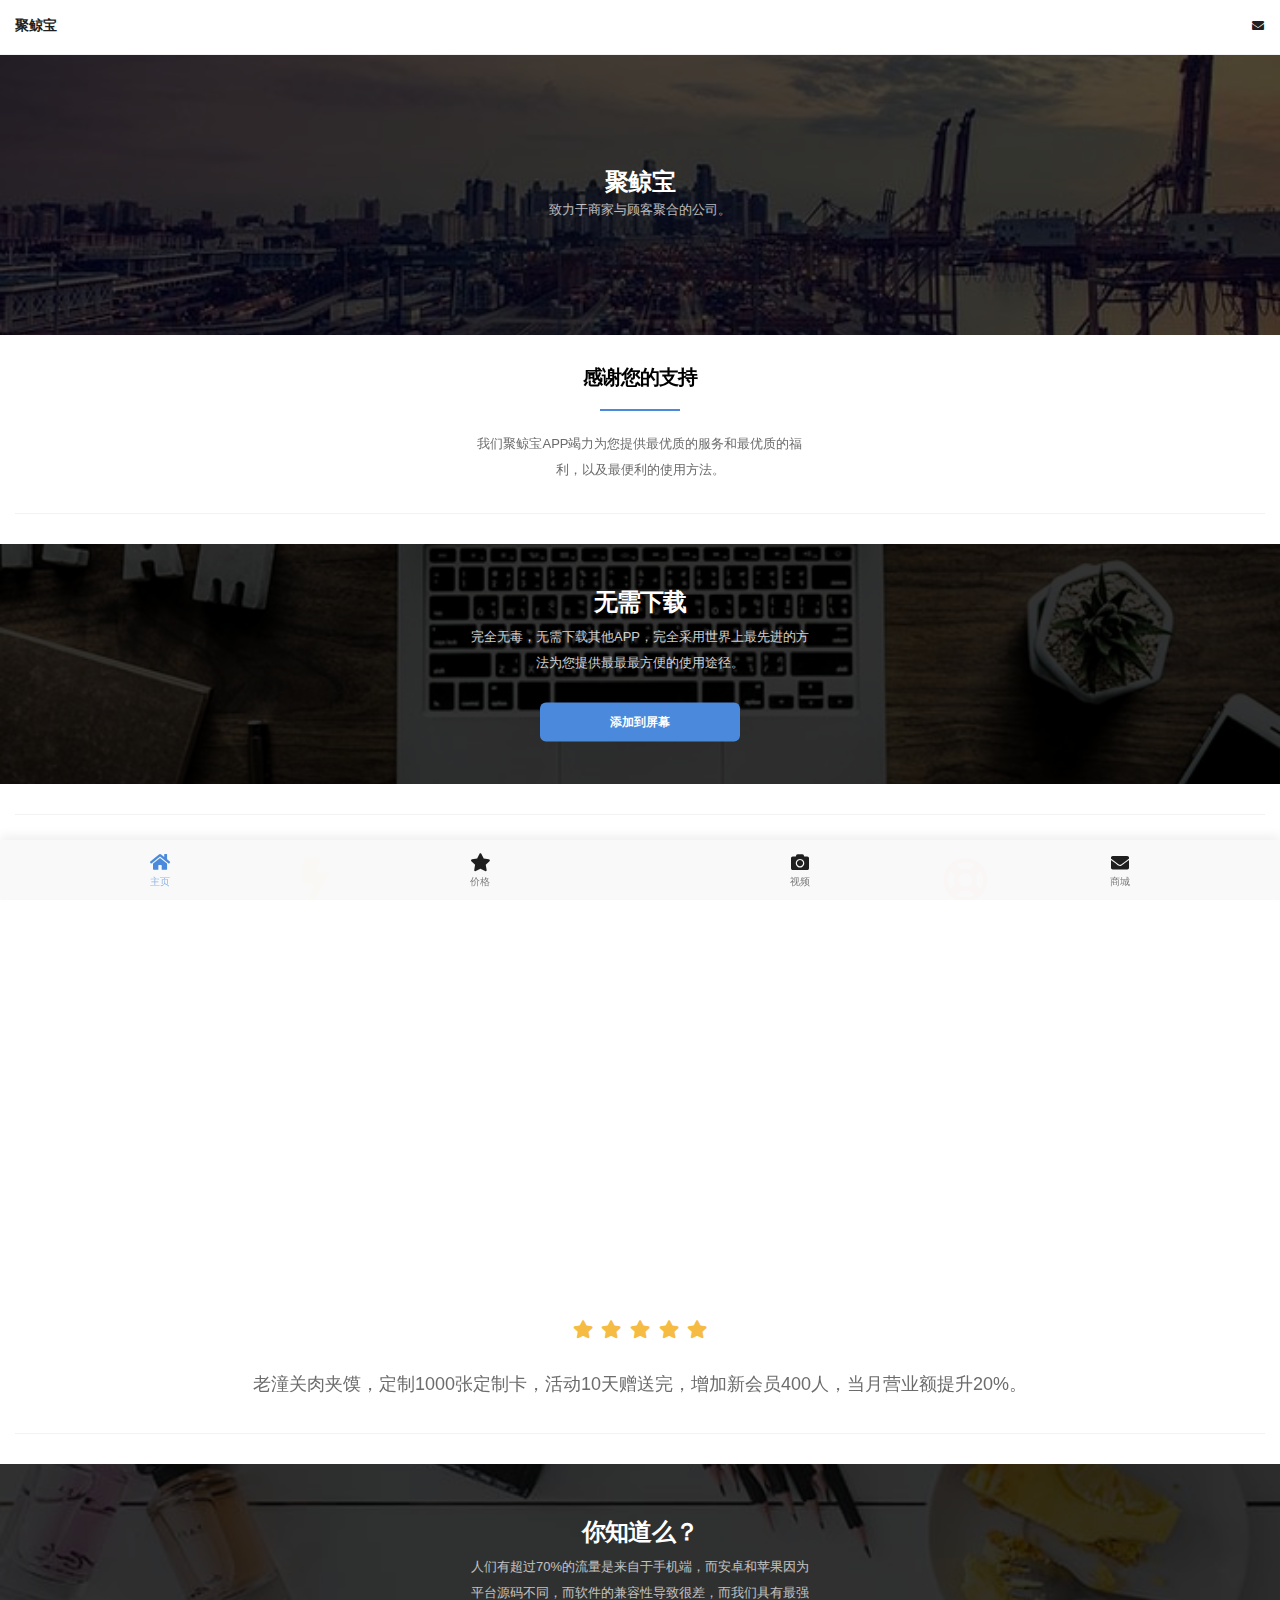
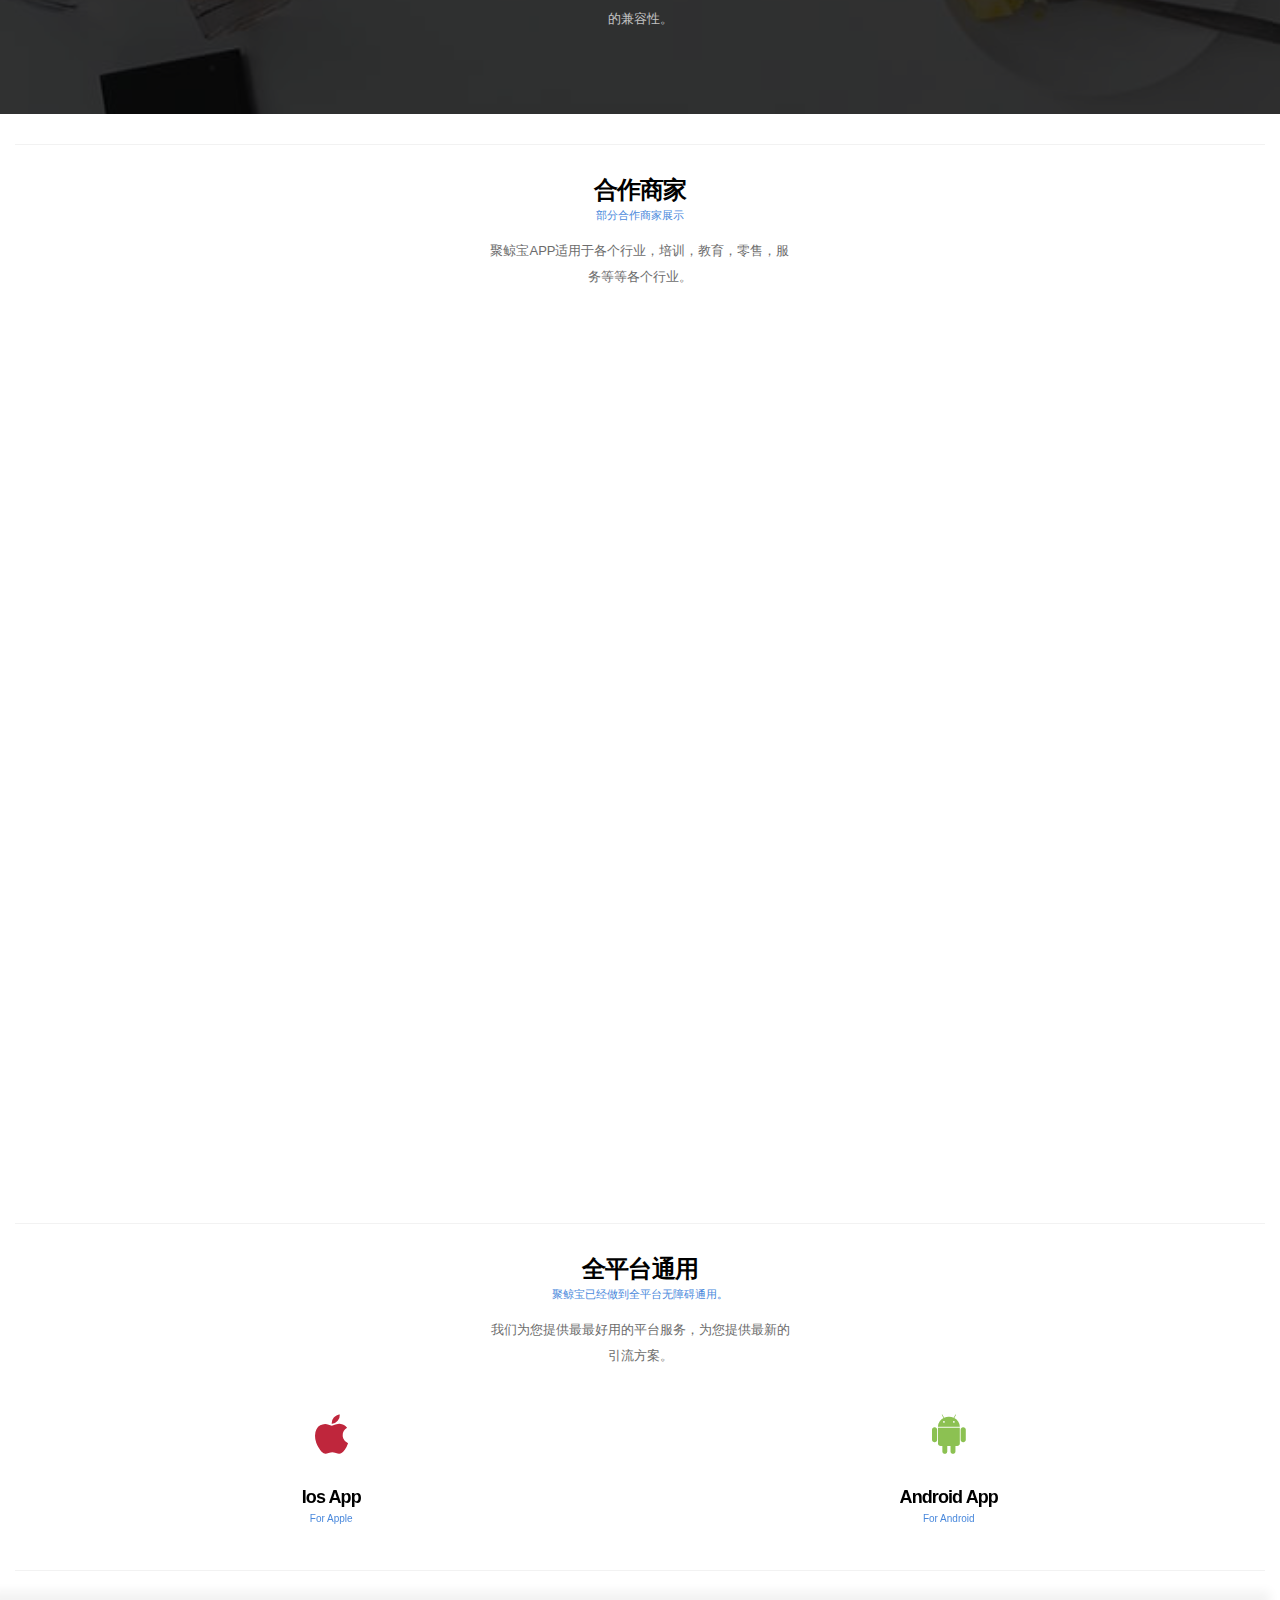
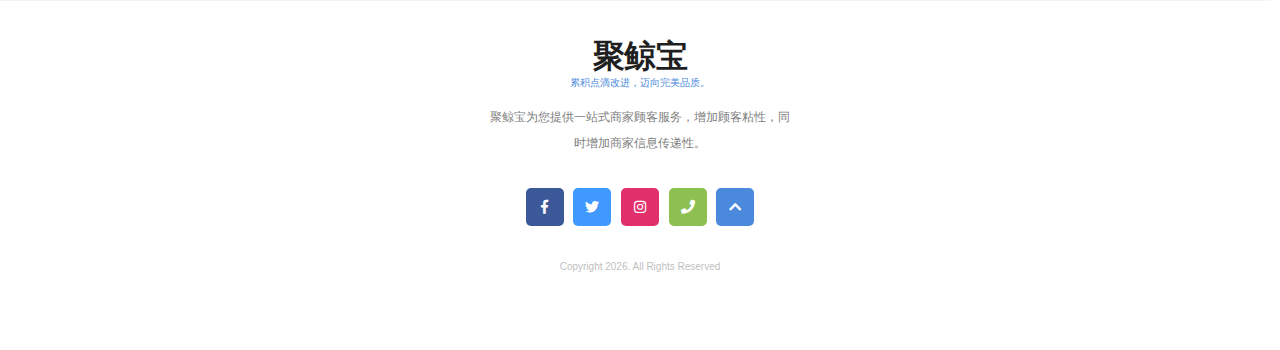
==== index.html @ f0abd60d "1" ====
<!DOCTYPE HTML>
<html lang="en">

<head>
    <meta http-equiv="Content-Type" content="text/html; charset=utf-8">
    <meta name="viewport" content="width=device-width, initial-scale=1, minimum-scale=1, maximum-scale=1, viewport-fit=cover">
    <meta name="apple-mobile-web-app-status-bar-style" content="black-translucent">
    <meta name="apple-mobile-web-app-capable" content="yes">
    <title>聚鲸宝首页</title>
    <link rel="stylesheet" type="text/css" href="styles/framework.css">
    <link rel="stylesheet" type="text/css" href="../../../css-OpenSans300300i400400i600600.css">
    <link rel="stylesheet" type="text/css" href="fonts/css/fontawesome-all.min.css">
    <link rel="manifest" href="/manifest.json">
    <script src="/pwabuilder-sw-register.js"></script>
</head>

<body class="theme-light" data-highlight="blue2">
    <div class="preloader">
        <div></div>
    </div>
    <div id="page" style="opacity:0;">
        <div class="scroll-ad">
            <img src="images/pictures/14t.jpg" class="shadow-medium" alt="img">
            <h1 class="uppercase ultrabold font-16"><span class="color-highlight">个性广告</span>展示</h1>
            <em>将您的广告内容推送至，<br>我们的百万用户那里。</em>
        </div>
        <div class="header header-fixed header-logo-left">
            <a href="#" class="header-title">聚鲸宝</a>
            <a href="#" class="header-icon header-icon-1" data-menu="menu-contact"><i class="fas fa-envelope"></i></a>
        </div>
        <div class="page-content header-clear">
            <div class="single-slider owl-carousel owl-no-dots">
                <div class="slider-item center-text">
                    <div data-height="280" class="caption">
                        <div class="caption-center center-text">
                            <h1 class="color-white bottom-0">聚鲸宝</h1>
                            <p class="color-white center-text opacity-70 bottom-0">
                                致力于商家与顾客聚合的公司。
                            </p>
                        </div>
                        <div class="caption-overlay bg-black opacity-70"></div>
                        <div class="caption-bg bg-18"></div>
                    </div>
                </div>
                <div class="slider-item center-text">
                    <div data-height="280" class="caption">
                        <div class="caption-center center-text">
                            <h1 class="color-white bottom-0">聚鲸宝</h1>
                            <p class="color-white center-text opacity-70 bottom-0">
                                累积点滴改进，迈向完美品质。
                            </p>
                        </div>
                        <div class="caption-overlay bg-black opacity-70"></div>
                        <div class="caption-bg bg-9"></div>
                    </div>
                </div>
                <div class="slider-item center-text">
                    <div data-height="280" class="caption">
                        <div class="caption-center center-text">
                            <h1 class="color-white bottom-0">聚鲸宝</h1>
                            <p class="color-white center-text opacity-70 bottom-0">
                                期待您的联系与合作。
                            </p>
                        </div>
                        <div class="caption-overlay bg-black opacity-70"></div>
                        <div class="caption-bg bg-13"></div>
                    </div>
                </div>
            </div>
            <div class="single-slider owl-carousel owl-no-dots bottom-0 top-0">
                <div class="bottom-0">
                    <div class="content center-text">
                        <h3 class="uppercase ultrabold">感谢您的支持</h3>
                        <div class="divider divider-small bg-highlight top-20 bottom-20"></div>
                        <p class="boxed-text-huge">
                            我们聚鲸宝APP竭力为您提供最优质的服务和最优质的福利，以及最便利的使用方法。
                        </p>
                    </div>
                </div>
                <div class="bottom-20">
                    <div class="content center-text bottom-20">
                        <h3 class="uppercase ultrabold">聚鲸宝APP</h3>
                        <div class="divider divider-small bg-highlight top-20 bottom-20"></div>
                        <p class="boxed-text-huge">
                            聚鲸宝APP是集商家和用户为一体的APP，主要为商家提供尽可能多的引流服务，和为顾客提供最一流的福利。
                        </p>
                    </div>
                </div>
            </div>
            <div class="divider divider-margins"></div>
            <div data-height="240" class="caption">
                <div class="caption-center">
                    <h1 class="center-text color-white bolder bottom-15">无需下载</h1>
                    <p class="boxed-text-huge under-heading color-white opacity-80 bottom-30">
                        完全无毒，无需下载其他APP，完全采用世界上最先进的方法为您提供最最最方便的使用途径。
                    </p>
                    <a href="#" class="addtohome-install button button-s bg-highlight color-white button-round-small button-center-large">添加到屏幕</a>
                </div>
                <div class="caption-overlay bg-black opacity-80"></div>
                <div class="caption-bg bg-21"></div>
            </div>
            <div class="divider divider-margins"></div>
            <div class="content">
                <div class="icon-column-center one-half">
                    <i class="fa fa-bolt color-yellow1-dark fa-3x round-small"></i>
                    <h1>增强顾客粘性</h1>
                    <p>
                        商家信息直达顾客，可以达到圈粉的目的。
                    </p>
                </div>
                <div class="icon-column-center one-half last-column">
                    <i class="far fa-life-ring color-orange-dark fa-3x round-small"></i>
                    <h1>百万优惠券</h1>
                    <p>
                        内置数百万购物优惠金，产品数百万，超低价购物。
                    </p>
                </div>
                <div class="icon-column-center one-half">
                    <i class="fa fa-mobile-alt color-blue2-dark fa-3x round-small"></i>
                    <h1>商家定制APP</h1>
                    <p>
                        商家可定制APP名称，启动画面，内置所有内容。
                    </p>
                </div>
                <div class="icon-column-center one-half last-column">
                    <i class="fa fa-gift color-green1-dark fa-3x round-small"></i>
                    <h1>不定时福利</h1>
                    <p>
                        内置各种福利，而且不定时更新中。
                    </p>
                </div>
                <div class="clear"></div>
            </div>
            <div class="divider divider-margins"></div>
            <div class="content">
                <div class="center-text">
                    <h1>3万商家共同的选择</h1>
                    <p class="under-heading color-highlight font-11 bottom-20">引流翻倍，第一时间传达优惠</p>
                </div>
                <p class="center-text bottom-20">
                    <i class="fa fa-star color-yellow1-dark font-18 right-5"></i>
                    <i class="fa fa-star color-yellow1-dark font-18 right-5"></i>
                    <i class="fa fa-star color-yellow1-dark font-18"></i>
                    <i class="fa fa-star color-yellow1-dark font-18 left-5"></i>
                    <i class="fa fa-star color-yellow1-dark font-18 left-5"></i>
                </p>
                <div class="single-slider owl-carousel owl-no-dots">
                    <div>
                        <p class="font-18 thin center-text line-height-huge bottom-0">
                            老潼关肉夹馍，定制1000张定制卡，活动10天赠送完，增加新会员400人，当月营业额提升20%。
                        </p>
                    </div>
                    <div>
                        <p class="font-18 thin center-text line-height-huge bottom-0">
                            麦丁丁服饰店，定制1000张定制卡，活动20天赠送完，增加新会员300人，当月营业额提升30%。
                        </p>
                    </div>
                </div>
            </div>
            <div class="divider divider-margins"></div>
            <div data-height="250" class="caption">
                <div class="caption-center">
                    <h1 class="center-text color-white bolder bottom-15">你知道么？</h1>
                    <p class="boxed-text-huge under-heading color-white opacity-70 bottom-30">
                        人们有超过70%的流量是来自于手机端，而安卓和苹果因为平台源码不同，而软件的兼容性导致很差，而我们具有最强的兼容性。
                    </p>
                </div>
                <div class="caption-overlay bg-black opacity-80"></div>
                <div class="caption-bg bg-25"></div>
            </div>
            <div class="divider divider-margins"></div>
            <div class="content bottom-0">
                <div class="center-text">
                    <h1>合作商家</h1>
                    <p class="under-heading color-highlight font-11 bottom-10">部分合作商家展示</p>
                    <p class="boxed-text-large">
                        聚鲸宝APP适用于各个行业，培训，教育，零售，服务等等各个行业。
                    </p>
                </div>
                <div class="gallery gallery-thumbs gallery-square">
                    <a class="default-link" data-lightbox="gallery-1" href="images/pictures/21t.jpg" title="Vynil and Typerwritter">
                        <img src="images/empty.png" data-src="images/pictures/21t.jpg" class="preload-image responsive-image" alt="img">
                    </a>
                    <a class="default-link" data-lightbox="gallery-1" href="images/pictures/22t.jpg" title="Fruit Cookie Pie">
                        <img src="images/empty.png" data-src="images/pictures/22t.jpg" class="preload-image responsive-image" alt="img">
                    </a>
                    <a class="default-link" data-lightbox="gallery-1" href="images/pictures/28t.jpg" title="Plain Cookies and Flour">
                        <img src="images/empty.png" data-src="images/pictures/28t.jpg" class="preload-image responsive-image" alt="img">
                    </a>
                    <a class="default-link" data-lightbox="gallery-1" href="images/pictures/18t.jpg" title="Pots and Stuff">
                        <img src="images/empty.png" data-src="images/pictures/18t.jpg" class="preload-image responsive-image" alt="img">
                    </a>
                    <a class="default-link" data-lightbox="gallery-1" href="images/pictures/14t.jpg" title="Delicious Strawberries">
                        <img src="images/empty.png" data-src="images/pictures/14t.jpg" class="preload-image responsive-image" alt="img">
                    </a>
                    <a class="default-link" data-lightbox="gallery-1" href="images/pictures/15t.jpg" title="A Beautiful Camera">
                        <img src="images/empty.png" data-src="images/pictures/15t.jpg" class="preload-image responsive-image" alt="img">
                    </a>
                </div>
            </div>
            <div class="divider divider-margins"></div>
            <div class="content">
                <div class="center-text">
                    <h1>全平台通用</h1>
                    <p class="under-heading color-highlight font-11 bottom-10">聚鲸宝已经做到全平台无障碍通用。</p>
                    <p class="boxed-text-large">
                        我们为您提供最最好用的平台服务，为您提供最新的引流方案。
                    </p>
                </div>
                <div class="double-slider owl-carousel owl-no-dots">
                    <div class="icon-column-center">
                        <i class="fab fa-apple color-red1-dark color-white round-small"></i>
                        <h1>Ios App</h1>
                        <span class="color-highlight">For Apple</span>
                    </div>
                    <div class="icon-column-center">
                        <i class="fab fa-android color-green1-dark color-white round-small"></i>
                        <h1>Android App</h1>
                        <span class="color-highlight">For Android</span>
                    </div>
                </div>
            </div>
            <div class="divider divider-margins"></div>
            <div data-footer-load="menu-footer.html" class="footer"></div>
        </div>
        <div id="footer-menu" class="footer-menu-4-icons footer-menu-style-1">
            <a href="index.html" class="active-nav"><i class="fa fa-home"></i><span>主页</span></a>
            <a href="pricing.html"><i class="fa fa-star"></i><span>价格</span></a>
            <a href="media.html"><i class="fa fa-camera"></i><span>视频</span></a>
            <a href="http://cccc123.yourhcunit.net/"><i class="fa fa-envelope"></i><span>商城</span></a>
            <div class="clear"></div>
        </div>
        <div id="menu-navigation" class="menu-box" data-menu-type="menu-box-left" data-menu-width="280" data-menu-load="menu-sidebar-left.html" data-menu-active="nav-homepages" data-menu-effect="menu-reveal">
        </div>
        <div id="menu-contact" class="menu-box" data-menu-type="menu-box-right" data-menu-width="280" data-menu-load="menu-sidebar-right.html" data-menu-effect="menu-reveal">
        </div>
        <div id="menu-colors" class="menu-box round-small" data-menu-type="menu-box-bottom" data-menu-load="menu-colors.html" data-menu-height="400" data-menu-effect="menu-over">
        </div>
        <div id="menu-language" class="menu-box round-small" data-menu-type="menu-box-bottom" data-menu-load="menu-language.html" data-menu-height="350" data-menu-effect="menu-over">
        </div>
        <div class="menu-hider"></div>
    </div>
    <script src="scripts/jquery.js"></script>
    <script src="scripts/plugins.js"></script>
    <script src="scripts/custom.js"></script>
</body>

</html>
---- styles/framework.css ----
#page{opacity:1!important;transition:opacity 250ms ease}.global-transition-effect{transition:all .3s cubic-bezier(.455,.03,.515,.955)!important}.header-logo{background-size:28px 28px;width:50px;background-image:url(../images/preload-logo.png)}*{margin:0;padding:0;border:0;font-size:100%;vertical-align:baseline;outline:0;font-size-adjust:none;-webkit-text-size-adjust:none;-moz-text-size-adjust:none;-ms-text-size-adjust:none;-webkit-tap-highlight-color:transparent;-webkit-font-smoothing:antialiased;-webkit-transform:translate3d(1,1,1);transform:translate3d(1,1,1);text-rendering:auto;-webkit-font-smoothing:subpixel-antialiased;-moz-osx-font-smoothing:grayscale}:focus{outline:0}*,:after,:before{box-sizing:border-box;padding:0;margin:0}*{font-family:Roboto,sans-serif}body{margin:0;padding:0;overflow-x:hidden;font-size:13px;line-height:23px;font-weight:400;background-color:#fff}::-webkit-scrollbar{display:none}::selection{background-color:#ccc;color:#000}a,blockquote,code,div,fieldset,form,iframe,img,input,label,p,pre,textarea{display:block;position:relative}input,textarea{outline:0}input[type=submit]{appearance:none;-webkit-appearance:none}input{border-radius:0!important;-webkit-border-radius:0!important;display:inline-block}textarea{-webkit-appearance:none!important;border-radius:0!important;-webkit-border-radius:0!important}label a{display:inline-block}.no-click{pointer-events:none!important}.no-transition{transition:all 0s ease!important}a{color:#2980b9}p>a{display:inline;text-decoration:none}p>a:hover{text-decoration:underline}p>span{display:inline}p strong{font-size:13px;font-weight:500}span>a{display:inline}a>span{display:inline}a{text-decoration:none}a:hover{text-decoration:none}em a,strong a{display:inline}h1>a,h2>a,h3>a,h4>a,h5>a,h6>a{display:inline}table{bborder-collapse:separate;border-spacing:0;width:100%;clear:both;margin-bottom:27px}th{vertical-align:middle;font-weight:700}tr{line-height:18px}td{text-align:center;padding:9px 0;line-height:18px;vertical-align:middle}.table tr.even td{background:#efefef}th{border-bottom:1px solid rgba(255,255,255,.1);color:#1f1f1f;line-height:45px;background-color:#f6f6f6}td{color:#666;background-color:#fdfdfd}table{background-color:#f6f6f6;font-size:12px}ol,ul{color:#666;font-size:13px;margin-left:20px}ul{margin-bottom:30px}ul ul{margin-bottom:5px}ol ol{margin-bottom:5px}ol{margin-bottom:30px}li{line-height:24px;margin-bottom:5px}ol>li:last-child,ul>li:last-child{margin-bottom:0}sub,sup{font-size:50%;line-height:0;position:relative;vertical-align:baseline}sup{top:-15px}sub{bottom:0}i{min-width:12px}.disabled{display:none!important}.stop-scroll{overflow:hidden!important}.no-click{pointer-events:none}.no-border{border:none!important}.responsive-image{display:block;height:auto;max-width:100%;overflow:hidden}.round-image{border-radius:100%}p{line-height:26px;margin-bottom:30px;font-size:13px;color:#6c6c6c}p strong{color:#1f1f1f}h1,h2,h3,h4,h5,h6{margin-bottom:5px;letter-spacing:-.9px;font-weight:700;font-family:Roboto,sans-serif}h1 *,h2 *,h3 *,h4 *,h5 *,h6 *{font-family:Roboto,sans-serif}h1{font-size:24px;line-height:30px}h2{font-size:21px;line-height:25px}h3{font-size:20px;line-height:24px}h4{font-size:18px;line-height:23px}h5{font-size:17px;line-height:22px}.under-heading{margin-top:-8px;display:block}.heading-icon{float:right}.color-skin{color:#000}.color-black{color:#000!important}.color-white{color:#fff!important}.bg-black{background-color:#000!important}.bg-white{background-color:#fff!important}.bg-transparent{background-color:transparent!important}.highlight{color:#fff;padding:0 5px}.icon-list{list-style:none;padding-left:5px}.icon-list i{position:absolute;left:0;margin-top:6px}.border-box{border-left-style:solid;border-width:4px!important;padding:5px 0 5px 15px}.border-box em,.border-box strong{display:block;font-style:normal}.uppercase{text-transform:uppercase}.capitalize{text-transform:capitalize}.center-text,.left-text,.right-text,.text-center,.text-left,.text-right{display:block}.left-text,.text-left{text-align:left!important;display:block!important}.right-text,.text-right{text-align:right!important;display:block!important}.center-text,.text-center{text-align:center!important;display:block}.center-text img,.text-center img{margin:0 auto}.boxed-text-huge{width:90%;max-width:340px;text-align:center;margin-left:auto;margin-right:auto}.boxed-text-large{width:85%;max-width:300px;text-align:center;margin-left:auto;margin-right:auto}.boxed-text-medium{width:80%;max-width:300px;text-align:center;margin-left:auto;margin-right:auto}.boxed-text-small{width:70%;max-width:260px;text-align:center;margin-left:auto;margin-right:auto}.center-vertical{position:absolute;width:100%;top:50%;transform:translateY(-50%)}.center-horizontal{margin:0 auto}.line-height-small{line-height:17px!important}.line-height-medium{line-height:24px!important}.line-height-large{line-height:26px!important}.line-height-huge{line-height:38px!important}.thin{font-weight:300!important}.ultrathin{font-weight:100!important}.thiner{font-weight:400!important}.bold{font-weight:600!important}.regularbold{font-weight:500!important}.bolder{font-weight:700!important}.ultrabold{font-weight:900!important}.font-italic{font-style:italic}.font-regular{font-style:normal}.font-none{text-transform:none!important}.font-uppercase{text-transform:uppercase!important}.font-lowercase{text-transform:lowercase!important}.font-capitalize{text-transform:capitalize!important}.wrapped-text-small{padding:2px 10px}.wrapped-text-medium{padding:5px 12px}.wrapped-text-large{padding:6px 14px}.float-left{float:left}.float-right{float:right}.clear{clear:both}.one-half{width:48%;margin-right:2%;float:left}.one-half.small-half{width:35%!important;margin-right:5%}.one-half.large-half{width:60%!important;margin-left:0!important}.one-half.last-column{width:48%;margin:0 0 auto 2%;float:left}.one-third{width:31.7%;margin-right:2%;float:left}.one-third.last-column{width:31.7%;margin:0 0 auto;float:left}.one-half .content-boxed .content{margin-left:8px;margin-right:8px}.one-third .content-boxed .content{margin-left:8px;margin-right:8px}.one-half .content-boxed{margin-right:0}.one-half.last-column .content-boxed{margin-right:15px;margin-left:0}.columns-three .col{width:30%;float:left;margin-right:5%}.columns-three .col:nth-child(3n+3){margin-right:0}.columns-two .col{width:48%;float:left;margin-right:4%}.columns-two .col:nth-child(2n+2){margin-right:0}.list-columns-left .column i,.list-columns-left img{text-align:center;width:65px!important;line-height:65px;position:absolute;margin-top:7px}.list-columns-left .column h1{padding-left:80px;margin-bottom:0;font-size:17px;font-weight:600}.list-columns-left .column p{padding-left:80px;line-height:22px}.list-columns-left .column{min-height:80px}.list-columns-left .column span{padding-left:80px;display:block;margin-top:-8px;font-size:11px;margin-bottom:5px}.list-columns-right .column i,.list-columns-right img{right:0;text-align:center;width:65px!important;line-height:65px;position:absolute;margin-top:7px}.list-columns-right .column h1{padding-right:80px;margin-bottom:0;font-size:17px;font-weight:600}.list-columns-right .column p{padding-right:90px;line-height:22px}.list-columns-right .column{min-height:80px}.list-columns-right .column span{padding-right:80px;display:block;margin-top:-8px;font-size:11px;margin-bottom:5px}.icon-column-left i{position:absolute;width:63px;height:63px;line-height:73px;text-align:center;font-size:36px;border-radius:73px;margin-top:3px}.icon-column-left h1{padding-left:80px;font-size:18px;font-weight:700;margin-bottom:0;letter-spacing:0}.icon-column-left p{padding-left:80px;font-size:12px;line-height:22px}.icon-column-left span{padding-left:80px;font-size:10px;font-weight:500;display:block;margin-top:-10px;margin-bottom:3px}.icon-column-right i{position:absolute;right:0;width:73px;height:73px;line-height:73px;text-align:center;font-size:36px;border-radius:73px;margin-top:3px}.icon-column-right h1{padding-right:90px;font-size:18px;font-weight:600;margin-bottom:0;letter-spacing:0}.icon-column-right p{padding-right:90px;font-size:12px;line-height:22px}.icon-column-right span{padding-right:90px;font-size:10px;font-weight:500;display:block;margin-top:-10px;margin-bottom:3px}.icon-column-center i{margin:0 auto;display:block;width:65px;height:65px;line-height:65px;text-align:center;font-size:45px;border-radius:70px;margin-top:3px}.icon-column-center h1{text-align:center;font-size:18px;font-weight:700;margin-bottom:5px;margin-top:15px}.icon-column-center p{text-align:center;font-size:12px;line-height:22px}.icon-column-center span{font-size:10px;text-align:center;display:block;margin-top:-10px;padding-bottom:10px;font-size:10px}.preloader{position:fixed;top:0;left:0;right:0;bottom:0;z-index:999;background-color:#fff;will-change:opacity;transition:all 250ms ease}.loader-active{will-change:opacity;transition:all 350ms ease;opacity:1!important}.loader-inactive{will-change:opacity;transition:all 350ms ease;opacity:0!important;pointer-events:none!important}.preloader div{animation:preload-spin1 1.2s ease infinite;clip:rect(0,40px,40px,20px);height:40px;width:40px;position:absolute;left:50%;margin-left:-20px;top:50%;margin-top:-20px}.preloader div:after{animation:preload-spin2 1.2s ease-in-out infinite;clip:rect(0,40px,40px,20px);content:'';border-radius:50%;height:40px;width:40px;position:absolute;border-style:solid;border-width:3px;border-color:inherit}@keyframes preload-spin1{25%{transform:rotate(0)}100%{transform:rotate(185deg)}}@keyframes preload-spin2{0%{transform:rotate(-175deg)}100%{transform:rotate(175deg)}}.preload-small:after{border-width:1px}.preload-large:after{border-width:10px}.preload-medium:after{border-width:5px}.preload-full:after{border-width:20px}.bg-0{background-image:url(../images/pictures/0t.jpg)}.bg-1{background-image:url(../images/pictures/1.jpg)}.bg-2{background-image:url(../images/pictures/2.jpg)}.bg-3{background-image:url(../images/pictures/3.jpg)}.bg-4{background-image:url(../images/pictures/4.jpg)}.bg-5{background-image:url(../images/pictures/5.jpg)}.bg-6{background-image:url(../images/pictures/6.jpg)}.bg-7{background-image:url(../images/pictures/7.jpg)}.bg-8{background-image:url(../images/pictures/8.jpg)}.bg-9{background-image:url(../images/pictures/9.jpg)}.bg-10{background-image:url(../images/pictures/10.jpg)}.bg-11{background-image:url(../images/pictures/11.jpg)}.bg-12{background-image:url(../images/pictures/12.jpg)}.bg-13{background-image:url(../images/pictures/13.jpg)}.bg-14{background-image:url(../images/pictures/14.jpg)}.bg-15{background-image:url(../images/pictures/15.jpg)}.bg-16{background-image:url(../images/pictures/16.jpg)}.bg-17{background-image:url(../images/pictures/17.jpg)}.bg-18{background-image:url(../images/pictures/18.jpg)}.bg-19{background-image:url(../images/pictures/19.jpg)}.bg-20{background-image:url(../images/pictures/20.jpg)}.bg-21{background-image:url(../images/pictures/21.jpg)}.bg-22{background-image:url(../images/pictures/22.jpg)}.bg-23{background-image:url(../images/pictures/23.jpg)}.bg-24{background-image:url(../images/pictures/24.jpg)}.bg-25{background-image:url(../images/pictures/25.jpg)}.bg-26{background-image:url(../images/pictures/26.jpg)}.bg-27{background-image:url(../images/pictures/27.jpg)}.bg-28{background-image:url(../images/pictures/28.jpg)}.bg-29{background-image:url(../images/pictures/29.jpg)}.bg-30{background-image:url(../images/pictures/30.jpg)}.bg-menu{background-image:url(../images/bg-menu.jpg)}.bg-login{background-image:url(../images/pictures_vertical/bg1.jpg)}.divider{height:1px;display:block;background-color:rgba(0,0,0,.05);margin-bottom:30px}.divider-margins{margin:0 15px 30px}.divider-icon{height:1px;display:block;background-color:rgba(0,0,0,.08);margin-bottom:50px}.content-boxed .divider-icon i{background-color:#fff}.divider-icon i{position:absolute;width:50px;background-color:#fff;text-align:center;margin-top:-8px;left:50%;transform:translateX(-50%)}.divider-small{height:2px;width:80px;margin:auto auto 20px}.divider-small-left{height:2px;width:80px;margin-bottom:15px!important}.no-shadow,.shadow-none{box-shadow:0 0 0 0 transparent!important}.shadow-tiny{box-shadow:0 0 5px 2px rgba(0,0,0,.04)!important}.shadow-small{box-shadow:0 4px 10px 0 rgba(0,0,0,.1)!important}.shadow-medium{box-shadow:0 2px 14px 0 rgba(0,0,0,.08)!important}.shadow-large{box-shadow:0 5px 15px 0 rgba(0,0,0,.09)!important}.shadow-huge{box-shadow:0 5px 40px 0 rgba(0,0,0,.11),0 5px 25px 0 rgba(0,0,0,.1)!important}.text-shadow{text-shadow:0 1px 0 rgba(0,0,0,.4)}.text-shadow-large{text-shadow:0 1px 2px rgba(0,0,0,.4)}@media(max-width:325px){.content{margin:0 15px 30px!important}.caption-margins{margin:0 15px 40px!important}}.under-content-button{width:200px;left:50%;transform:translateX(-50%);text-align:center;margin-top:-23px}.content{margin:0 15px 30px}.content-round-tiny,.menu-box-round-tiny,.round-tiny{border-radius:5px!important;overflow:hidden}.content-round-small,.menu-box-round-small,.round-small{border-radius:10px!important;overflow:hidden}.content-round-medium,.menu-box-round-medium,.round-medium{border-radius:15px!important;overflow:hidden}.content-round-large,.menu-box-round-large,.round-large{border-radius:20px!important;overflow:hidden}.content-round-huge,.menu-box-round-huge,.round-huge{border-radius:33px!important;overflow:hidden}.round-circle{border-radius:100%}.vertical-center{position:absolute;top:50%;width:100%;transform:translateY(-50%)}.horizontal-center{display:block;margin:0 auto}.content-box{padding:20px;margin:0 0 30px}.content-box p{margin-bottom:0}.content-above{z-index:3}.content-background,.content-overlay{z-index:2;position:absolute;left:0;right:0;bottom:0;top:0}.content-background{z-index:1;background-size:cover}.content-title{margin-bottom:15px}.content-title a{position:absolute;right:0;top:0;font-size:13px}.content-title span{font-size:11px;font-weight:500;display:block;margin-top:-8px;margin-bottom:-5px}.content-title a{margin-top:12px}.content-title.has-border a{position:absolute;left:0;right:6px;z-index:1;text-align:right;margin-top:0;font-size:10px}.content-title.has-border{border-left:solid 3px;background-color:transparent!important;padding-left:10px}.content-title.has-icon i{position:absolute;right:0;font-size:14px;height:40px;width:40px;text-align:center;border-radius:40px;line-height:40px;top:3px}.page-content-black{background-color:#000;position:fixed;top:-100px;bottom:-100px;left:0;right:0}.header .header-title{position:absolute;height:55px;line-height:55px;font-family:Roboto,sans-serif;font-size:14px;color:#fff;font-weight:800;z-index:1;text-transform:uppercase;bottom:1px}.header-subtitle{font-size:13px!important;text-transform:none!important;font-weight:600!important}.header .header-logo{background-repeat:no-repeat;background-position:center center;height:100%;position:absolute;z-index:1;left:50%}.header-fixed{position:fixed;top:0;left:0;right:0;height:55px}.header-auto-show{opacity:0;pointer-events:none;transition:all 350ms ease}.header-active{opacity:1;pointer-events:all;transition:all 350ms ease}.header-always-show .header{margin-top:0!important}.header-static{position:relative!important}.theme-light .header-transparent{background-color:transparent!important;box-shadow:none!important;border:none!important}.header-clear{padding-top:55px}.header-clear-small{padding-top:70px}.header-clear-medium{padding-top:80px}.header-clear-large{padding-top:90px}.is-on-homescreen .header-clear-medium{padding-top:110px!important}.header .header-icon{position:absolute;height:55px;width:45px;text-align:center;line-height:54px;font-size:12px;color:#fff;bottom:0}.header{height:55px;z-index:96;background-color:#1b1d21;border-bottom:solid 1px rgba(0,0,0,.05)}.header-transparent-light{background-color:transparent;box-shadow:none!important}.header-transparent-light a{color:#fff}.header-transparent-dark{background-color:transparent;box-shadow:none!important}.header-transparent-dark a{color:#fff}.header-logo-center .header-icon-1{left:0}.header-logo-center .header-icon-2{left:45px}.header-logo-center .header-icon-3{right:45px}.header-logo-center .header-icon-4{right:0}.header-logo-center .header-title{width:150px;left:50%;margin-left:-75px;text-align:center}.header-logo-center .header-logo{background-position:center center;width:150px!important;left:50%;margin-left:-75px;text-align:center}.header-logo-left .header-icon-1{right:0}.header-logo-left .header-icon-2{right:45px}.header-logo-left .header-icon-3{right:90px}.header-logo-left .header-icon-4{right:135px}.header-logo-left .header-logo{left:0!important;margin-left:0!important}.header-logo-left .header-title{left:15px!important;margin-left:0!important}.header-logo-right .header-icon-1{left:0}.header-logo-right .header-icon-2{left:45px}.header-logo-right .header-icon-3{left:90px}.header-logo-right .header-icon-4{left:135px}.header-logo-right .header-logo{left:auto!important;right:20px!important;margin-left:0!important}.header-logo-right .header-title{left:auto!important;right:20px!important;margin-left:0!important}.header-logo-app .header-icon-1{left:3px}.header-logo-app .header-icon-2{right:2px}.header-logo-app .header-icon-3{right:40px}.header-logo-app .header-icon-4{right:79px}.header-logo-app .header-logo{left:0!important;margin-left:40px!important}.header-logo-app .header-title{left:0!important;margin-left:55px!important}.header-logo{color:transparent!important}.header-logo span{color:transparent!important}.footer{position:relative;z-index:2;background-color:#fff;padding:40px 0 20px;box-shadow:-10px -10px 10px 0 rgba(0,0,0,.05)}.footer-socials{text-align:center}.footer-socials a{display:inline-block;font-size:22px;margin:0 3px;width:38px;height:38px;line-height:38px;border-radius:5px;transition:all 250ms ease}.footer-socials a:hover{transform:scale(1.1,1.1)!important;transition:all 250ms ease}.footer-socials a i{font-size:14px;width:38px;border-radius:5px;line-height:38px}.footer-title{text-align:center}.footer-title h1{font-weight:800;font-size:32px;color:#fff}.footer-title span{font-size:10px;margin-top:-5px;display:block}.footer-text{color:#fff;opacity:.6;font-size:12px;text-align:center;max-width:300px;margin:10px auto 30px}.footer-copyright{color:#fff;text-align:center;font-size:10px;margin:30px 0 0;opacity:.3}.menu-box,.menu-hider{display:none;opacity:0}.menu-ready{display:block}.menu-hider{transition:all 350ms ease;pointer-events:none;background-color:rgba(0,0,0,.3)}.menu-active{transition:all 350ms ease;pointer-events:all!important;opacity:1!important}.menu-active-no-click{transition:all 350ms ease;pointer-events:none;opacity:1}.page-content{z-index:95;background-color:#fff;overflow-x:hidden;box-shadow:0 0 25px 13px rgba(0,0,0,.08)}.menu-box{overflow-y:scroll!important;-webkit-overflow-scrolling:touch!important;position:fixed;z-index:99;-webkit-transform:translateZ(0);-moz-transform:translateZ(0);-ms-transform:translateZ(0);-o-transform:translateZ(0);transform:translateZ(0);-webkit-backface-visibility:hidden;-moz-backface-visibility:hidden;-ms-backface-visibility:hidden;backface-visibility:hidden;-webkit-perspective:1000;-moz-perspective:1000;-ms-perspective:1000;perspective:1000;background-size:cover}.menu-hider{position:fixed;top:0;left:0;right:0;bottom:0;z-index:98;background-color:rgba(0,0,0,.3)}[data-menu-effect=menu-reveal]{z-index:90!important;display:none}[data-menu-effect=menu-reveal][data-menu-type=menu-box-left]{transform:translateX(0)!important}[data-menu-effect=menu-reveal][data-menu-type=menu-box-right]{transform:translateX(0)!important}[data-menu-type=menu-box-left]{opacity:1;top:0;bottom:0;left:0;border-radius:0!important}[data-menu-type=menu-box-right]{opacity:1;top:0;bottom:0;right:0;border-radius:0!important}[data-menu-type=menu-box-top]{opacity:1;top:0;right:0;left:0}[data-menu-type=menu-box-bottom]{opacity:1;bottom:0;right:0;left:0}[data-menu-type=menu-box-modal]{transform-origin:0 0;opacity:0;pointer-events:none;left:50%;top:50%;transform:scale(.9,.9) translate(-50%,-50%)!important}.menu-active[data-menu-type=menu-box-modal]{opacity:1!important;pointer-events:all!important;transform:scale(1,1) translate(-50%,-50%)!important}.menu-active[data-menu-type=menu-box-left]{transform:translateX(0)!important}.menu-active[data-menu-type=menu-box-right]{transform:translateX(0)!important}.menu-active[data-menu-type=menu-box-bottom]{transform:translateY(0)!important}.menu-active[data-menu-type=menu-box-top]{transform:translateY(0)!important}.menu-box-detached[data-menu-type=menu-box-top]{opacity:1;top:15px;right:10px;left:10px;margin-top:-25px}.menu-box-detached[data-menu-type=menu-box-bottom]{opacity:1;bottom:15px;right:10px;left:10px;margin-bottom:-25px}.menu-hide-header{transform:translateY(-100%)!important;opacity:1;transition:all 350ms ease!important}.menu-hide-footer{transform:translateY(100%)!important;opacity:1;transition:all 350ms ease!important}.menu-box-detached[data-menu-type=menu-box-top].menu-active{margin-top:0!important}.menu-box-detached[data-menu-type=menu-box-bottom].menu-active{margin-bottom:0!important}#menu-update{background-color:#fff;position:fixed;z-index:99;width:310px;height:440px;top:50%;left:50%;transform:translate(-50%,-50%);opacity:0;pointer-events:none;border-radius:10px;transition:all 350ms ease}.page-bg{background-size:500%;position:fixed;top:0;left:0;right:0;bottom:0;height:100%;margin-top:-50%;z-index:70;margin-top:0;overflow:hidden!important;pointer-events:none!important}.page-bg div{position:fixed;top:0;left:0;right:0;bottom:0;pointer-events:none!important;overflow:hidden!important}.is-ios #footer-menu{position:fixed;bottom:0;left:0;right:0;z-index:100;background-color:#f9f9f9;transition:all 250ms ease;height:calc(65px + (constant(safe-area-inset-bottom))*1.1);height:calc(65px + (env(safe-area-inset-bottom))*1.1);transition:all 250ms ease;box-shadow:0 -5px 10px 0 rgba(0,0,0,.1)!important;z-index:95}.is-ios.is-on-homescreen{height:calc(43px + (constant(safe-area-inset-bottom)))!important;height:calc(43px + (env(safe-area-inset-bottom)))!important}.menu-wrapper{background-color:#1b1d21!important;min-height:100%}#menu-contact,#menu-navigation{background-color:#1b1d21!important}.menu-icons{box-shadow:inset 0 0 3px rgba(0,0,0,.3);border-bottom:solid 1px rgba(255,255,255,.03)}.menu-icons a{text-shadow:0 2px 0 #000;width:20%;line-height:55px;color:#fff;float:left;color:#6f7380;text-align:center}.menu-header{padding:15px 0 10px 20px;box-shadow:inset 0 0 3px rgba(0,0,0,.3);border-bottom:solid 1px rgba(255,255,255,.03)}.menu-header a:first-child{font-size:20px;line-height:60px;color:#fff;font-weight:800;letter-spacing:-.5px;text-transform:uppercase;font-family:open sans,sans-serif}.menu-header a span{font-family:open sans,sans-serif;font-weight:800}.menu-header em{font-size:11px;font-style:normal;color:#838383;font-weight:400;margin-top:-21px;display:block;letter-spacing:.3px;margin-bottom:20px;text-shadow:0 1px 0 #000}.menu-header a:last-child{position:absolute;top:0;right:0;line-height:110px;width:60px;text-align:center;color:#ed5565;font-size:14px}.menu-list{margin:20px 0}.menu-divider{font-size:9px;text-shadow:0 2px 0 #000;color:#c7c7c7;line-height:35px;padding-left:20px;font-weight:500;margin-bottom:0;box-shadow:inset 0 0 3px rgba(0,0,0,.3);border-bottom:solid 1px rgba(255,255,255,.03);border-top:solid 1px rgba(255,255,255,.03)}.menu-divider i{position:absolute;right:0;line-height:35px;text-align:center;width:50px;opacity:.3}.menu-item{transition:all 250ms ease;line-height:50px}.menu-item i:first-child{position:absolute;line-height:50px;width:60px;text-shadow:0 2px 0 #000;font-size:12px;color:#fff;text-align:center}.menu-item span{font-family:open sans,sans-serif;padding-left:60px;color:#868991;text-shadow:0 2px 0 #000;font-weight:500;font-size:13px;line-height:50px}.menu-item i:last-child{position:absolute;right:7px;top:0;color:#8990a2;line-height:55px;width:50px;text-align:center;opacity:.3;font-size:10px;text-shadow:0 2px 0 #000}a[data-submenu] em{right:21px!important;font-size:10px;line-height:14px;height:15px;width:25px;text-align:center!important;padding-left:0;padding-right:0}.menu-item em{font-family:open sans,sans-serif;position:absolute;right:16px;top:20px;z-index:2;height:16px;line-height:15px;color:#fff;padding:0 8px;text-align:center;font-size:8px;font-style:normal;border-radius:20px;font-weight:600;box-shadow:0 1px 0 #000}.menu-item:hover{background-color:rgba(255,255,255,.01)}.menu-item.active-nav span{color:#fff!important}.menu-item.active-nav i:first-child{color:#fff!important}.menu-item.active-nav .fa-angle-right{display:none}.menu-item.active-nav::after{content:'\f111';font-family:"font awesome 5 free";font-weight:900;position:absolute;right:6px;width:50px;text-align:center;font-size:6px;color:#a0d468!important;margin-top:.5px}.menu-update{padding:0;min-height:65px}.menu-update i{font-size:22px;position:absolute;width:60px;height:40px;line-height:40px;text-align:center}.menu-update strong{padding-left:60px;color:#fff}.menu-update em{font-size:10px;display:block;padding-left:60px;color:#a5a5a5;font-style:normal;margin-top:-5px}.menu-title h1{font-size:23px;font-weight:700;padding:20px 0 0}.menu-title p{font-size:11px;margin:-10px 0 10px;padding:0 0 10px}.menu-title a{font-size:20px;color:#ed5565;position:absolute;text-align:center;width:55px;line-height:85px;right:-15px;top:3px}.submenu{height:0;overflow:hidden;transition:all 350ms ease}.toggle-modes{padding-bottom:10px}.toggle-modes i{font-size:12px;position:absolute;right:0;width:30px;height:30px;line-height:30px;text-align:center;border-radius:30px;top:2px}.toggle-modes .fa-sun{font-size:14px}.toggle-modes span{display:block;padding-top:5px;font-size:13px;font-weight:500}#footer-menu{position:fixed;bottom:0;left:0;right:0;z-index:98;background-color:rgba(249,249,249,.98);transition:all 250ms ease;min-height:60px;transition:all 250ms ease;box-shadow:0 -5px 10px 0 rgba(0,0,0,.06);overflow:hidden}.is-not-ios .footer-menu-clear{height:70px;display:block}.is-not-ios .footer{padding-bottom:0}.is-not-ios #footer-menu a i{padding-top:13px}.is-not-ios #footer-menu a span{padding-top:30px;opacity:.6}#footer-menu a{color:#1f1f1f;float:left;text-align:center;transition:all 350ms ease}.footer-menu-1-icons a{width:100%}.footer-menu-2-icons a{width:50%}.footer-menu-3-icons a{width:33.3%}.footer-menu-4-icons a{width:25%}.footer-menu-5-icons a{width:20%}.footer-menu-6-icons a{width:16.6666%}#footer-menu a span{position:absolute;left:0;right:0;font-weight:500;text-align:center;font-size:10px;padding-top:32px}#footer-menu a i{padding-top:15px;font-size:18px}#footer-menu a{transition:all .2s ease!important}#footer-menu i{transition:all .2s ease!important}#footer-menu span{transition:all .2s ease!important}#footer-menu .active-nav{transition:all .2s ease!important}.footer-menu-hidden{transform:translateY(120px)!important}.footer-menu-style-2#footer-menu span{transform:translateY(70px)}.footer-menu-style-2#footer-menu i{transform:translateY(8px)}.footer-menu-style-2#footer-menu .active-nav span{transform:translateY(0)}.footer-menu-style-2#footer-menu .active-nav i{transform:translateY(0)}.footer-menu-style-3#footer-menu span{transform:translateY(70px)}.footer-menu-style-3#footer-menu i{transform:translateY(8px)}.theme-change-transition{transition:all 150ms ease!important}.highlight-changer{width:calc(100% + 35px);margin-left:-20px;padding-bottom:5px;margin-top:-10px}.highlight-changer a{width:20%;float:left;text-align:center;line-height:47px;font-size:28px;margin-top:15px;margin-bottom:-15px}.highlight-changer a i{margin-top:10px;display:block;height:30px;border-radius:5px;margin-right:5px;margin-left:5px}.highlight-changer a span{font-size:10px;display:block;text-align:center;margin-top:-8px;margin-bottom:-5px;margin-right:-5px;margin-left:-5px}.visible-margin-slider .owl-stage-outer{overflow:visible!important}.visible-margin-slider{padding:0 45px!important}.single-slider{z-index:50!important}.under-slider-button{z-index:90;transform:translateY(-50px);margin-bottom:30px}.double-slider .owl-stage-outer{overflow:visible!important}.double-slider{padding-left:15px;padding-right:15px}.double-slider .under-slider-button{margin-bottom:-40px}.cta-buttons{display:block;width:280px;margin:0 auto -1px;z-index:10}.cta-buttons a{display:inline-block}.landing-header a img{width:215px;margin:0 auto}.landing-header em{text-align:center;display:block;font-style:normal;margin-top:-5px}.landing-header{margin-bottom:50px}.landing-footer{margin-top:30px}.landing-icons a i{width:60px;height:60px;display:block;margin:0 auto;text-align:center;border-radius:10px;line-height:60px;font-size:22px;color:#fff}.landing-icons{max-width:320px;margin:auto}.landing-icons a{width:33.3%;display:block;float:left;margin-bottom:8%}.landing-icons a em{display:block;text-align:center;font-size:12px;font-style:normal;margin-top:5px}.table-scroll{overflow-x:scroll;padding:0 20px}.table-scroll table{border-collapse:collapse;border-spacing:0;width:100%}.theme-light table{border:solid 1px rgba(0,0,0,.08)}.table-scroll td{padding:8px}.table-scroll th{padding:0 10px}.store-product-table{border:none!important}.store-product-table td{text-align:left}.caption .text-right{z-index:99}.caption-image{display:block;width:100%;overflow:hidden!important}.caption-top{position:absolute;left:0;right:0;z-index:2}.caption-bottom{position:absolute;left:0;right:0;z-index:2;bottom:0}.caption-center{position:absolute;left:0;right:0;z-index:2;top:50%;transform:translateY(-50%)}.caption-center .button{margin-top:-3px}.bg-gradient{background:linear-gradient(to bottom,rgba(0,0,0,0) 0,rgba(0,0,0,0) 20%,rgba(0,0,0,0) 30%,rgba(0,0,0,0) 40%,rgba(0,0,0,0) 60%,rgba(0,0,0,.2) 70%,rgba(0,0,0,1) 100%)}.bg-gradient-fade{bottom:0!important}.bg-gradient-fade{background:linear-gradient(to bottom,rgba(27,29,33,0) 0,rgba(27,29,33,.2) 30%,rgba(27,29,33,.4) 40%,rgba(27,29,33,.5) 50%,rgba(27,29,33,.7) 60%,rgba(27,29,33,1) 100%)}.caption-bottom p{margin-bottom:10px}.cover-slider{z-index:2!important;position:relative}.caption-overlay{z-index:1;position:absolute;top:0;left:0;right:0;bottom:-1px;pointer-events:none}.above-overlay{z-index:2}[data-height=cover] .caption-top{margin-top:55px}[data-height=cover-header]{overflow:visible!important;margin-bottom:0!important}.caption{z-index:2;margin-bottom:30px;overflow:hidden}.caption-margins{margin:0 15px 30px}.caption-cover{height:100vh}.caption-cover-header{height:calc(100vh - 55px)}.caption-background,.caption-bg{position:absolute;background-size:cover;background-position:center center;background-repeat:no-repeat;top:0;left:0;right:0;bottom:0;z-index:0}.caption-icon-top-right{top:-30px;right:-40px}.caption-icon-top-left{top:-30px;left:-40px}.caption-icon-bottom-left{bottom:-50px;left:-50px}.caption-icon-bottom-right{bottom:-50px;right:-50px}.caption-height-10{height:10vh}.caption-height-20{height:20vh}.caption-height-30{height:30vh}.caption-height-40{height:40vh}.caption-height-50{height:50vh}.caption-height-60{height:60vh}.caption-height-70{height:70vh}.caption-height-80{height:80vh}.caption-height-90{height:90vh}.caption-height-100{height:100vh}.caption-image img{transition:all 450ms ease}.caption-scale-image{transform:scale(1.05,1.05)!important}.caption-rotate-image{transform:rotate(5deg) scale(1.2,1.2)!important}.caption-grayscale-image{filter:grayscale(100%)}.caption-blur-image{filter:blur(5px)}.caption-hide-image{opacity:0!important}.caption-hide div{transition:all .4s ease}.caption-author-left img{position:absolute;width:30px}.caption-author-left strong{position:absolute;font-size:12px;margin-top:-3px;margin-left:40px;color:#fff}.caption-author-left span{position:absolute;opacity:.4;font-size:8px;margin-left:40px;padding-top:11px;color:#fff}.caption-author-right img{position:absolute;right:0;width:30px}.caption-author-right strong{position:absolute;right:0;font-size:12px;margin-top:-3px;margin-right:40px;color:#fff}.caption-author-right span{position:absolute;opacity:.4;right:0;font-size:8px;margin-right:40px;padding-top:11px;color:#fff}.caption-icon img{position:absolute;width:50px;left:10px;top:10px}.caption-icon p{padding:14px 90px 10px 70px;line-height:20px;font-size:12px}.caption-icon .button{position:absolute;right:15px;top:20px;z-index:2}.polaroid-effect{background-color:#fff;padding:5px;border:solid 1px rgba(0,0,0,.1)}.cover-button{position:absolute;left:20px;right:20px;bottom:60px;z-index:99!important}.is-on-homescreen .cover-button{bottom:150px!important}.is-on-homescreen .cover-next,.is-on-homescreen .cover-prev{bottom:60px!important}.is-on-homescreen .cover-has-buttons .owl-dots{transform:translateY(-55px)!important}.is-on-homescreen .cover-has-buttons .cover-button{margin-bottom:-50px!important}.is-on-homescreen .owl-only-dots .owl-dots{transform:translateY(-70px)!important}.cover-next,.cover-prev{z-index:99;position:absolute;bottom:30px}.cover-next{right:20px}.cover-prev{left:20px}.cover-has-buttons .owl-dots{transform:translateY(-25px)}.cover-no-buttons .cover-button,.cover-no-buttons .cover-next,.cover-no-buttons .cover-prev,.cover-no-buttons .owl-dots{display:none}.cover-controls{position:absolute;left:0;right:0;top:0;z-index:99}.cover-controls a{position:absolute;line-height:60px;width:60px;text-align:center}.cover-controls a:last-child{right:0}.map-full .cover-content,.map-full .cover-overlay{transition:all 350ms ease}.hide-map{position:absolute;margin-top:-120px;width:200px;left:50%;margin-left:-100px;text-align:center;opacity:0;z-index:2}.map-full .caption{position:absolute;top:0;left:0;right:0;bottom:0}.map-full iframe{width:100vw;height:100vh;z-index:1}.activate-map{opacity:1;transition:all 250ms ease;transition:all 350ms ease}.deactivate-map{opacity:0;pointer-events:none;transition:all 350ms ease}.text-size-decrease,.text-size-default,.text-size-increase{width:30px;height:30px;line-height:30px;margin-top:-3px!important}.text-size-increase i{transform:scale(1.2,1.2)}.text-size-default i{transform:scale(1,1)}.text-size-decrease i{transform:scale(.8,.8)}.tab-content{display:none}.tab-controls a{border:solid 1px rgba(0,0,0,.07);border-right:none;text-align:center;float:left;font-size:12px;margin-right:-1px;color:#1f1f1f;transition:all 250ms ease}.tab-controls a:last-child{border:solid 1px rgba(0,0,0,.07)}.tabs-large a{height:45px;line-height:44px;font-size:14px}.tabs-medium a{height:40px;line-height:38px;font-size:13px}.tabs-small a{height:33px;line-height:32px;font-size:12px}.tabs-rounded a:first-child{border-top-left-radius:10px!important;border-bottom-left-radius:10px!important}.tabs-rounded a:last-child{border-top-right-radius:10px!important;border-bottom-right-radius:10px!important}.tabs-circled a:first-child{border-top-left-radius:30px!important;border-bottom-left-radius:30px!important}.tabs-circled a:last-child{border-top-right-radius:30px!important;border-bottom-right-radius:30px!important}.tab-slide-left{display:block!important;position:absolute;transform:translateX(-150%);transition:all 250ms ease}.tab-slide-right{display:block!important;position:absolute;transform:translateX(-150%);transition:all 250ms ease}.tab-slide-active{display:block!important;transform:translateX(0)!important}[data-accordion]{cursor:pointer}[data-accordion] i{transition:all 250ms ease}[data-accordion] .fa-angle-down{font-size:12px}.accordion-content{display:none}.accordion-round-small .accordion-toggle-first{border-top-left-radius:6px;border-top-right-radius:6px}.accordion-round-small .accordion-toggle-last{border-bottom-left-radius:6px;border-bottom-right-radius:6px}.accordion-round-medium .accordion-toggle-first{border-top-left-radius:8px;border-top-right-radius:8px}.accordion-round-medium .accordion-toggle-last{border-bottom-left-radius:8px;border-bottom-right-radius:8px}.accordion-round-large .accordion-toggle-first{border-top-left-radius:13px;border-top-right-radius:13px}.accordion-round-large .accordion-toggle-last{border-bottom-left-radius:13px;border-bottom-right-radius:13px}.accordion-toggle-last{border-bottom:none}.accordion-style-1 a{font-size:13px;font-weight:500;line-height:50px;color:#fff;padding:0 15px}.accordion-style-1 .accordion-icon-right{font-size:10px;float:right;line-height:50px;width:20px;text-align:center}.accordion-style-1 .accordion-content{padding:10px 0}.accordion-style-1 .accordion-icon-left{font-size:12px;width:25px;padding-right:10px;transform:translateY(1px)}.accordion-style-2 a{font-size:13px;color:#000;font-weight:500;line-height:45px;padding:0 7px 0 0}.accordion-style-2 .accordion-icon-right{font-size:10px;float:right;line-height:45px;width:20px;text-align:center}.accordion-style-2 .accordion-content{padding:10px 0}.accordion-style-2 .accordion-icon-left{font-size:12px;width:25px;padding-right:10px}.dropdown-content{display:none;padding-bottom:20px}.dropdown-style-1 i{position:absolute;top:0;width:20px;text-align:center;line-height:56px}.dropdown-style-1 .dropdown-icon{position:absolute;right:0;left:auto;transition:all 250ms ease}.dropdown-style-1 p{line-height:55px;padding-left:38px;margin-bottom:0;font-size:14px;font-weight:500;color:#1f1f1f}.dropdown-style-2 i{position:absolute;top:0;left:15px;line-height:50px}.dropdown-style-2 .dropdown-icon{position:absolute;right:20px;left:auto;transition:all 250ms ease}.dropdown-style-2 p{line-height:50px;padding-left:45px;margin-bottom:0;font-size:14px;font-weight:500;color:#1f1f1f}.chip *{font-size:12px}.chip{display:inline-block;margin:0 10px 15px 0;border-radius:30px;padding-right:15px}.chip span{line-height:29px}.chip i{width:30px;line-height:30px;border-radius:100%;display:inline-block;text-align:center;margin-right:5px}.chip img{display:inline;float:left;margin-right:9px;border-radius:30px;width:30px;line-height:30px}.chip-medium{transform:scale(1.05,1.05)}.chip-large{transform:scale(1.1,1.1)}.toggle-animated,.toggle-animated *{transition:all 250ms ease}.toggle-content{display:none;margin-top:15px}.toggle-switch input[type=checkbox]{position:absolute;left:-999px}.toggle-switch .fa-t1{padding-left:0;margin-left:0}.toggle-switch .fa-t2{padding-right:0;margin-right:1px}.toggle-ios strong{border:solid 1px rgba(0,0,0,.2)}.toggle-ios u{border:solid 1px rgba(152,152,152,.4)}.toggle-android strong{border:solid 1px rgba(0,0,0,.1);box-shadow:0 3px 3px rgba(0,0,0,.1)}.toggle-android .no-toggle-border{border:solid 1px transparent!important}.toggle-switch strong{display:block;position:absolute;top:0;right:28px;z-index:1;background-color:#fff;border-radius:30px}.toggle-switch u{border-radius:30px;position:absolute;top:0;right:0}.toggle-switch i{position:absolute;top:0;right:0;font-size:10px;text-align:center;z-index:9;color:#fff;float:left}.toggle-switch .toggle-icon{line-height:31px;float:left}.toggle-with-icon .toggle-icon{float:left;transform:translateY(-4px);margin-right:12px;line-height:36px;width:36px;text-align:center}.toggle-with-icon span{transform:translateY(1px);display:inline-block}.toggle-with-icon em{display:block;font-size:10px;margin-bottom:-10px;margin-top:-10px}.toggle-has-icon span i{left:0;height:29px!important;width:29px!important;border-radius:29px;line-height:29px!important;margin-top:-2px}.toggle-has-icon span{padding-left:40px!important}.toggle-icon i{position:absolute;right:0;width:25px;text-align:center;line-height:25px}.theme-light .bg-toggle-transparent{background-color:rgba(0,0,0,.05)}.theme-dark .bg-toggle-transparent{background-color:rgba(255,255,255,.15)}.toast{position:fixed;left:50%;transform:translateX(-50%);height:35px;border-radius:35px;overflow:hidden;z-index:99;transition:all 350ms ease}.toast-bottom{bottom:20px;transform:translate(-50%,150px);opacity:0}.toast-top{top:35px;transform:translate(-50%,-150px);opacity:0}.toast-active{transform:translate(-50%,0)!important;opacity:1!important}.toast p{font-size:12px;padding:0 30px;line-height:35px;text-align:center;z-index:1}.toast .toast-bg{position:absolute;left:0;right:0;bottom:0;top:0}.button{color:#fff;display:inline-block;margin-bottom:15px;overflow:hidden;transition:all 250ms ease;font-weight:800;text-transform:uppercase}.button-icon i{position:absolute;left:0;top:0;background-color:rgba(0,0,0,.1);text-align:center;border-radius:inherit;border-top-right-radius:0;border-bottom-right-radius:0}.button:hover{text-decoration:none}.button-border{border:solid 1px}.button-margins{margin-left:15px;margin-right:15px}.button:active{box-shadow:inset 0 3px 5px 0 rgba(0,0,0,.3)!important;transition:all 250ms ease}.button-circle{border-radius:65px}.button-round{border-radius:6px}.button-round-small{border-radius:6px}.button-round-medium{border-radius:7px}.button-round-large{border-radius:13px}.button-round-huge{border-radius:25px}.button-xxs{padding:5px 12px;font-size:11px}.button-xs{padding:7px 17px;font-size:11px}.button-s{padding:8px 18px;font-size:12px}.button-m{padding:10px 20px;font-size:12px}.button-l{padding:13px 26px;font-size:15px}.button-xl{padding:15px 30px;font-size:15px}.button-xxl{padding:17px 34px;font-size:17px}.button-full{display:block;text-align:center}.button-icon-transparent i{background-color:transparent!important}.button-icon-transparent{padding-left:40px!important}.button-center-tiny{width:120px;margin:0 auto;display:block;text-align:center}.button-center-small{width:150px;margin:0 auto;display:block;text-align:center}.button-center-medium{width:180px;margin:0 auto;display:block;text-align:center}.button-center-large{width:200px;margin:0 auto;display:block;text-align:center}.button-center-huge{width:250px;margin:0 auto;display:block;text-align:center}.button-icon-left i{padding-right:15px}.button-icon-right i{padding-left:15px}.button-icon.button-full{text-align:left}.button-xxs.button-icon i{width:36px;line-height:36px}.button-xxs.button-circle.button-icon i{border-radius:36px}.button-xxs.button-icon{padding-left:50px}.button-xxs.button-icon i{width:40px;line-height:33px}.button-xxs.button-3d{border-bottom:solid 3px}.button-xs.button-icon i{width:40px;line-height:40px}.button-xs.button-circle.button-icon i{border-radius:40px}.button-xs.button-icon{padding-left:52px}.button-xs.button-3d{border-bottom:solid 4px;padding-top:9px}.button-s.button-icon i{width:40px;line-height:40px;font-size:15px}.button-s.button-circle.button-icon i{border-radius:43px}.button-s.button-icon{padding-left:55px}.button-s.button-3d{border-bottom:solid 4px;padding-top:10px}.button-m.button-icon i{width:45px;line-height:44px;font-size:16px}.button-m.button-circle.button-icon i{border-radius:46px}.button-m.button-icon{padding-left:60px}.button-m.button-3d{border-bottom:solid 4px;padding-top:12px}.button-l.button-icon i{width:52px;line-height:50px;font-size:18px}.button-l.button-circle.button-icon i{border-radius:52px}.button-l.button-icon{padding-left:63px}.button-l.button-3d{border-bottom:solid 4px;padding-top:15px}.button-xl.button-icon i{width:55px;line-height:55px;font-size:18px}.button-xl.button-circle.button-icon i{border-radius:55px}.button-xl.button-icon{padding-left:68px}.button-xl.button-3d{border-bottom:solid 6px;padding-top:17px}.button-xxl.button-icon i{width:60px;line-height:60px;font-size:20px}.button-xxl.button-circle.button-icon i{border-radius:60px}.button-xxl.button-icon{padding-left:70px}.button-xxl.button-3d{border-bottom:solid 8px;padding-top:19px}.icon{color:#fff;display:inline-block;text-align:center;margin:0 2px 15px;transition:all 250ms ease}.icon:active{box-shadow:inset 0 3px 5px 0 rgba(0,0,0,.3)}.icon-circle{border-radius:45px}.icon-round{border-radius:8px}.icon-xxs i{width:35px;line-height:35px;font-size:13px}.icon-xs i{width:38px;line-height:38px;font-size:14px}.icon-s i{width:40px;line-height:40px;font-size:16px}.icon-m i{width:43px;line-height:43px;font-size:16px}.icon-l i{width:51px;line-height:51px;font-size:17px}.icon-xl i{width:55px;line-height:55px;font-size:18px}.icon-xxl i{width:60px;line-height:60px;font-size:19px}.icon-full{display:block;text-align:center}.icon-center-large{display:block;left:50%;transform:translateX(-62%);width:80%;margin:0 auto;text-align:center}.icon-center-medium{display:block;left:50%;transform:translateX(-82%);width:60%;margin:0 auto;text-align:center}.icon-center-small{display:block;left:50%;transform:translateX(-48%);width:40%;text-align:center}.icon-center{left:50%;transform:translateX(-46%);text-align:center}@media(max-width:321px){.social-grid-4{width:300px;margin:0 auto}}@media(min-width:321px){.social-grid-4{margin:auto 20px}.social-grid-3{width:280px;margin:0 auto}}.social-grid-4 a{width:20%;line-height:50px;text-align:center;float:left;margin-left:7px;margin-right:7px}.social-grid-4 a i{width:50px;line-height:50px;display:block;margin:0 auto -5px}.social-grid-4 a span{opacity:.5;font-size:12px}.social-grid-3 a{width:33%;line-height:50px;text-align:center;float:left}.social-grid-3 a i{width:50px;line-height:50px;display:block;margin:0 auto -5px}.social-grid-3 a span{opacity:.5;font-size:12px}.grid-icons{margin:0 5px}.grid-icons a{float:left;margin-bottom:5%;transition:all 350ms ease}.grid-icons a i{color:#fff;font-size:32px;line-height:40px;text-align:center;display:block;padding-top:40px;padding-bottom:15px}.grid-icons a span{font-weight:500;font-size:13px;display:block;text-align:center;color:#fff;padding-bottom:40px}.grid-icons-2{padding:0 10px}.grid-icons-2 a{width:47.5%}.grid-icons-2 a:nth-child(2n+1){margin-right:5%}.grid-icons-3 a i{font-size:24px;padding-top:25px}.grid-icons-3 a span{font-size:12px;padding-bottom:25px}.grid-icons-3 a{width:30%}.grid-icons-3 a:nth-child(3n+2){margin-left:5%;margin-right:5%}.staff-item{margin-bottom:-30px}.staff-item .staff-column-left{width:40%;float:left}.staff-item .staff-column-right{width:55%;float:left;margin-left:5%}.staff-item .icon-xxs,.staff-item .icon-xxs i{width:30px!important;height:30px!important;line-height:30px!important}.content .back-to-top-badge{transform:translate(0,0)!important;width:130px;margin:30px auto 0!important;left:auto;bottom:auto;display:block;position:relative!important}.content .back-to-top-icon{transform:scale(1,1) translate(0,0)!important;margin:0 auto 30px;right:auto;bottom:auto;display:block;position:relative!important}.back-to-top-badge{position:fixed;z-index:996;bottom:30px;left:50%;transform:translate(-50%,70px);display:inline-block;padding:5px 20px;border-radius:35px;color:#fff;text-align:center;font-size:12px;transition:all 250ms ease}.back-to-top-icon{position:fixed;z-index:9999;bottom:70px;right:15px;display:inline-block;width:35px;line-height:35px;border-radius:35px;color:#fff;text-align:center;font-size:12px;transform:scale(0,0);transition:all 250ms ease}.back-to-top-badge i{padding:0 10px 0 0}.back-to-top-icon span{display:none}.back-to-top-badge.back-to-top-visible{transform:translate(-50%,30px)}.back-to-top-icon.back-to-top-visible{transform:scale(1,1)}.back-to-top-icon-square{border-radius:0}.back-to-top-icon-round{border-radius:5px}.back-to-top-icon-circle{border-radius:40px}.pagination-round a{border-radius:35px!important}.pagination{width:100%;text-align:center;margin:0 0 30px}.pagination a{color:#1f1f1f;font-size:11px;display:inline-block;width:35px;line-height:33px;height:35px;margin:0 5px 5px 0;border-radius:5px;box-shadow:0 5px 15px 0 rgba(0,0,0,.09)}.gallery-filter *{overflow:visible!important}.gallery-filter-all{float:left!important;padding-left:0!important}.gallery-filter-controls{padding:0;margin:0}.gallery-filter-controls li{list-style:none;cursor:pointer;float:right;padding-left:15px;font-weight:500;color:#1f1f1f;font-size:13px;transition:all 350ms ease}.gallery-filter-controls li:first-child{padding-right:30px}.gallery-filter-controls{width:100%;box-sizing:border-box;display:block}.gallery-filter{transition:height 350ms ease;margin-left:-5px;margin-right:-5px}.gallery-filter a{width:33.3%;padding:5px;display:block;transition:height 350ms ease}.gallery-filter a img{display:block;width:100%;box-shadow:0 2px 14px 0 rgba(0,0,0,.08)}.gallery-thumbs{margin-bottom:20px}.gallery-filter-controls,.gallery-insta-controls:after,.gallery-thumbs:after{content:"";display:table;clear:both}.gallery-thumbs span{color:#1f1f1f;display:block;text-align:center;font-weight:500;font-size:12px}.gallery-wide a{position:relative}.gallery-wide strong{position:absolute;bottom:0;height:50px;line-height:50px;padding:0 15px;z-index:10;color:#fff}.gallery-wide img{margin-bottom:0}.gallery-thumbs .polaroid-effect{padding:4px}.gallery-thumbs a{float:left}.gallery-thumbs a img{margin-bottom:0;display:block;width:100%}.gallery-round a img{border-radius:100%;overflow:hidden}.gallery-square a img{border-radius:5px;overflow:hidden}.gallery-rounded a img{border-radius:7px;overflow:hidden}@media(min-width:340px){.gallery-thumbs a{width:31.33333333%;margin-bottom:4%}.gallery-thumbs a:nth-child(3n+2){margin-left:3%;margin-right:3%}}@media(max-width:340px){.gallery-filter a{width:50%}.gallery-thumbs a{width:47%!important;margin-bottom:6%}.gallery-thumbs a:nth-child(odd){margin-right:6%}}.gallery-thumbs{margin-bottom:20px}.gallery-filter-controls,.gallery-insta-controls:after,.gallery-thumbs:after{content:"";display:table;clear:both}.gallery-thumbs span{color:#1f1f1f;display:block;text-align:center;font-weight:500;font-size:12px}.gallery-wide a{position:relative}.gallery-wide strong{position:absolute;bottom:0;height:50px;line-height:50px;padding:0 15px;z-index:10;color:#fff}.gallery-wide img{margin-bottom:0}.gallery-thumbs .polaroid-effect{padding:4px}.gallery-thumbs a{float:left}.gallery-thumbs a img{margin-bottom:0}.gallery-round a img{border-radius:100%;overflow:hidden}.gallery-square a img{border-radius:3px;overflow:hidden}@media(min-width:340px){.gallery-thumbs a{width:31.33333333%;margin-bottom:4%}.gallery-thumbs a:nth-child(3n+2){margin-left:3%;margin-right:3%}}@media(max-width:340px){.gallery-filter a{width:50%}.gallery-thumbs a{width:47%!important;margin-bottom:6%}.gallery-thumbs a:nth-child(odd){margin-right:6%}}.gallery-view-controls a{float:left;width:33.3%;text-align:center;height:50px;line-height:50px;font-size:16px;color:#1f1f1f}.theme-dark .gallery-view-controls a{color:#fff}.theme-dark .gallery-view-controls{border-bottom:solid 1px rgba(255,255,255,.07)}.gallery-view-controls{border-bottom:solid 1px rgba(0,0,0,.05);margin-bottom:30px}.gallery-view-1 a{width:30%;float:left}.gallery-view-1 .caption{display:none}.gallery-view-2 .caption{display:none}.gallery-view-3 .caption{padding-top:20px}.gallery-view-1 a{margin-bottom:5%}.gallery-view-1 a:nth-child(3n-1){margin:auto 5%}.gallery-view-2 a{width:47.5%;margin-bottom:5%;float:left}.gallery-view-2 a:nth-child(2n-1){margin-right:5%}.max-iframe{max-height:200px!important;height:300px!important;padding-bottom:0!important;margin:0 auto}.responsive-iframe{position:relative;padding-bottom:56.25%;height:0;overflow:hidden;max-width:100%}.responsive-iframe embed,.responsive-iframe iframe,.responsive-iframe object{position:absolute;top:0;left:0;width:100%;height:100%}.snackbars-boxed a{left:10px!important;right:10px!important}.page-footer-menu .snackbars a{bottom:60px!important}.snackbars a{font-size:13px;height:0;padding-left:50px;overflow:hidden;line-height:45px;position:fixed;bottom:15px;z-index:99;left:0;right:0}.snackbars a i{position:absolute;left:0;width:45px;line-height:45px;text-align:center}.snackbar-active{animation-name:snackbar-show;animation-duration:3s}@keyframes snackbar-show{0%{height:0}7%{height:45px}93%{height:45px}100%{height:0}}.snackbar-round a{border-radius:5px}.fac{-webkit-user-select:none;-moz-user-select:none;-ms-user-select:none;user-select:none;position:relative;display:inline-block;vertical-align:middle;font-size:14px}.fac label{margin:0 1em 0 0;padding-left:1.5em;cursor:pointer;font-weight:inherit}.fac>input+label:before,.fac>span::after{font-family:"font awesome 5 free";font-weight:900;position:absolute;left:0;margin-top:.5px}.fac>input+label:before{transition:opacity 150ms ease-in-out}.fac input{display:none}.checkboxes-demo .fac{display:block}.fac-checkbox-round>input+label:before,.fac-checkbox>input+label:before{opacity:1}.fac-checkbox>input:checked+label:before,.fac>input:checked+label:before{opacity:0}.fac-checkbox-o>input+label:before,.fac-checkbox-round-o>input+label:before,.fac-radio>input+label:before{opacity:0}.fac-checkbox-o>input:checked+label:before,.fac-checkbox-round-o>input:checked+label:before,.fac-radio>input:checked+label:before{opacity:1}.fac-default>input+label:before,.fac-default>span::after{color:#9d9d9d}.fac-blue>input+label:before,.fac-blue>span::after{color:#428bca}.fac-green>input+label:before,.fac-green>span::after{color:#5cb85c}.fac-orange>input+label:before,.fac-orange>span::after{color:#f0ad4e}.fac-red>input+label:before,.fac-red>span::after{color:#d9534f}.fac-checkbox>span::after{content:"\f45c";opacity:1}.fac-checkbox>input[type=checkbox]+label:before{content:"\f00c";color:#fff!important;font-size:10px!important;padding-left:2px}.fac-checkbox-round>span::after{content:"\f111"}.fac-checkbox-round>input[type=checkbox]+label:before{content:"\f00c";color:#fff!important;font-size:8px!important;padding-left:3px}.fac-radio>span::after{content:"\f45c"}.fac-radio>input[type=radio]+label:before{content:"\f00c";color:#fff!important;font-size:10px!important;padding-left:2px}.fac-radio-full>span::after{content:"\f00c";font-size:12px!important}.fac-radio-full>input[type=radio]+label:before{content:"\f111"}.input-light i{color:#fff}.input-light span{color:#fff!important}.input-light em{color:#7c7c7c!important}.input-light input{color:#fff!important;border-bottom:solid 1px rgba(255,255,255,.1)!important}.input-light input::placeholder{color:#fff}.content-boxed .input-style span{background-color:#fff}.menu .input-style span{background-color:#fff}.input-style span{background-color:#fff}.input-style-1 input{font-size:13px;display:block;width:100%;height:50px;line-height:50px;margin-bottom:10px;background-color:transparent;border-bottom:solid 1px rgba(0,0,0,.05);transition:all 250ms ease}.input-style-1 textarea{font-size:13px;display:block;width:100%;height:50px;line-height:28px;padding-right:15px;padding-top:14px;margin-top:-5px;margin-bottom:15px;background-color:transparent;margin-left:0!important;padding-left:0!important;text-indent:0!important;border-bottom:solid 1px rgba(0,0,0,.05);transition:all 250ms ease}.input-style-1 textarea:focus{line-height:24px;height:150px;transition:all 250ms ease}.input-style-1 span{color:#2980b9;font-weight:500;position:absolute;font-size:10px;margin-top:-3px;opacity:0;transition:all 250ms ease}.input-style-1 em{position:absolute;top:14px;font-size:10px;font-style:normal;right:0;color:rgba(0,0,0,.3)}.input-style-1 em i{font-size:12px;width:15px;text-align:center;margin-top:7px;display:block}.input-style-1 input[type=date]{font-size:13px;display:block;width:100%;height:50px;line-height:50px;margin-bottom:15px;background-color:transparent;border-bottom:solid 1px rgba(0,0,0,.08);transition:all 250ms ease;color:#818181}.input-style-1 input[type=date]::-webkit-inner-spin-button{opacity:0}.input-style-1 input[type=date]::-webkit-calendar-picker-indicator{opacity:0}.input-style-1 input[type=date]::-webkit-clear-button{opacity:0}.input-style-1-active{opacity:1!important}.input-style-1-inactive{color:#cacaca!important}.input-style-1 input:focus,.input-style-1 select:focus{border-bottom:solid 1px #000}.input-style-1 select{color:#818181;border-bottom:solid 1px rgba(0,0,0,.08);box-sizing:border-box;margin-bottom:15px;height:50px;line-height:50px;border-radius:0;width:100%;box-shadow:none;-webkit-appearance:none;background-color:transparent;font-size:14px}.input-style-1.has-icon .input-icon{position:absolute;z-index:10;margin-top:20px;margin-left:0}.input-style-1.has-icon input{padding-left:30px}.input-style-1.has-icon span{margin-left:25px}.input-style-1.has-icon .input-style-1-active{color:#4a89dc!important;transform:translateX(-25px);transition:all 150ms ease}input[type=range]{-webkit-appearance:none;height:20px;width:100%;outline:0}input[type=range]::-webkit-slider-thumb{-webkit-appearance:none;width:20px;height:20px;background:#f26b5e;position:relative;z-index:3}input[type=range]::-webkit-slider-thumb:after{content:" ";height:10px;position:absolute;z-index:1;right:20px;top:5px;background:#ff5b32;background:linear-gradient(to right,#f088fc 1%,#ac6cff 70%)}.input-style-2{margin-bottom:15px}.input-style-2 span{pointer-events:none;color:#1f1f1f!important;position:absolute;font-size:13px;z-index:1;height:22px;line-height:20px;padding:2px 5px;top:14px;left:10px;right:10px;transition:all 150ms ease}span.input-style-1-active{padding-right:10px!important;right:auto!important}.input-style-2 .input-style-1-active{color:#4a89dc!important;transform:translateY(-25px);transition:all 150ms ease}.input-style-2 em{position:absolute;right:10px;z-index:2;font-size:10px;font-style:normal;color:#cacaca;line-height:53px}.input-style-2 em i{font-size:12px!important;margin-top:5px!important}.input-style-2 input,.input-style-2 select,.input-style-2 textarea{background-color:transparent;border:solid 1px rgba(0,0,0,.1);border-radius:10px!important;display:block;width:100%;height:50px;line-height:50px;padding:0 14px;font-size:13px;-webkit-appearance:none}.input-style-2 input[type=date]::-webkit-inner-spin-button{opacity:0}.input-style-2 input[type=date]::-webkit-calendar-picker-indicator{opacity:0}.input-style-2 input[type=date]::-webkit-clear-button{opacity:0}.input-style-2.has-icon .input-icon{position:absolute;z-index:10;margin-top:20px;margin-left:15px}.input-style-2.has-icon input{padding-left:40px}.input-style-2.has-icon span{margin-left:25px}.input-style-2.has-icon .input-style-1-active{color:#4a89dc!important;transform:translate(-25px,-25px);transition:all 150ms ease}.ios-slider{height:40px!important;background:linear-gradient(to right,#5d9cec 0,#5d9cec 100%);background-size:100% 3px;background-position:center;background-repeat:no-repeat}.ios-slider::-webkit-slider-thumb{background-color:#fff!important;border:solid 1px rgba(0,0,0,.1);border-radius:30px;height:25px!important;width:25px!important;box-shadow:-3px 3px 10px 1px rgba(0,0,0,.2)!important}.material-slider{height:40px!important;background:linear-gradient(to right,#ccd1d9 0,#ccd1d9 100%);background-size:100% 18px;background-position:center;background-repeat:no-repeat;padding:0 3px}.material-slider::-webkit-slider-thumb{background-color:#434a54!important;border:solid 1px rgba(0,0,0,.1);height:10px!important;width:30px!important}.classic-slider{height:20px!important;background-color:#fff;border:solid 1px rgba(0,0,0,.1);border-radius:30px!important;background-size:100% 25px;background-position:center;background-repeat:no-repeat;background-color:transparent;padding:0 3px;-webkit-box-shadow:inset 0 2px 2px 1px rgba(0,0,0,.1);box-shadow:inset 0 2px 2px 1px rgba(0,0,0,.1)}.classic-slider::-webkit-slider-thumb{background-color:#5d9cec!important;border:solid 1px transparent;height:16px!important;border-radius:20px;width:16px!important;box-shadow:-3px 3px 10px 1px rgba(0,0,0,.2)!important}.range-slider-icons{padding:0 30px}.range-slider.range-slider-icons i{position:absolute;top:0;height:44px;line-height:44px;text-align:center}.range-slider .fa-range-icon-1{left:0}.range-slider .fa-range-icon-2{right:0}.progress-container{width:100%;height:3px;background:#ccc;position:sticky;top:0;left:0;right:0;z-index:99}.progress-line{height:3px;background:#4caf50;width:0%}.search-results{margin-top:10px}.disabled-search-list{max-height:0!important;padding:0!important;margin:0!important;overflow:hidden}.disabled-search{display:none}.search-box{line-height:40px}.search-box input{width:100%;color:#8d8f8e!important;background-color:#f0f1f5;padding-left:40px;line-height:40px;font-size:12px;letter-spacing:.1px}.search-box .fa-search{position:absolute;left:0;line-height:42px;padding:0 15px}.search-box .fa-times{position:absolute;right:0;top:0;font-size:10px;line-height:40px;width:40px;text-align:center}.search-box input.bg-white{color:#000!important}.search-color input{color:#fff}.search-color input::placeholder{color:#666}.search-color i{color:#8d8f8e!important;z-index:10}.search-icon-list a{color:#1f1f1f}.search-icon-list{padding-left:10px;padding-top:10px}.search-icon-list a{line-height:35px}.search-icon-list a i{padding-right:10px}.search-box-small{line-height:40px!important}.search-box-small input{font-size:12px;height:40px;line-height:40px}.search-box-small i{line-height:43px!important}.search-trending ul{margin-left:0}.search-trending li{font-size:13px;line-height:40px;list-style:none;border-bottom:solid 1px rgba(0,0,0,.05);padding-left:0}.search-trending .fa-angle-right{position:absolute;right:0;line-height:40px;color:#cacaca;font-size:10px}.search-page .search-result-list{min-height:80px;margin-bottom:20px}.search-page .search-results img{width:80px;position:absolute;border-radius:10px}.search-page .search-results h1{font-size:15px;font-weight:600;padding-left:100px;margin-bottom:0}.search-page .search-results p{font-size:12px;line-height:20px;padding-left:100px;padding-right:80px}.search-page .search-results a{position:absolute;right:0;height:30px;line-height:31px;padding:0 12px;top:50%;transform:translateY(-50%);color:#fff;font-size:10px;font-weight:500;border-radius:10px}.disabled-search{display:none}.disabled-search-item{display:none}.bookmark-item,.cart-item,.notification-item{margin-bottom:18px}.bookmark-item i,.notification-item i{margin-top:2px;width:70px;height:70px;font-size:18px;line-height:71px;border-radius:70px;text-align:center}.bookmark-item img,.cart-item img,.notification-item img{display:inline-block;margin-top:1px;width:70px;height:70px;font-size:18px;line-height:71px;border-radius:70px;text-align:center}.bookmark-item strong,.cart-item strong,.notification-item strong{font-family:imb plex sans,sans-serif;color:#1f1f1f;margin-top:6px;position:absolute;padding-left:18px;font-size:15px;font-weight:800;letter-spacing:-.4px}.bookmark-item u,.cart-item u,.notification-item u{position:absolute;right:5px;font-size:10px;text-transform:uppercase;font-weight:800;text-decoration:none;color:#1f1f1f;padding:2px 10px;line-height:15px;margin-top:5px;border-radius:3px}.bookmark-item span,.cart-item span,.notification-item span{position:absolute;color:#1f1f1f;line-height:20px;padding-left:18px;padding-top:28px;font-size:12px;color:#868585}.bookmark-item em,.cart-item em,.notification-item em{padding-top:5px;display:block;font-size:9px;color:#1f1f1f;opacity:.3;padding-left:50px;font-style:normal}.bookmark-item img,.cart-item img{border-radius:5px!important}.bookmark-item strong,.cart-item strong{margin-top:0!important}.notification-style{position:fixed;top:10px;left:10px;right:10px;z-index:100;border-radius:10px;opacity:.98;transform:translateY(-110%);transition:all 250ms ease}.notification-active{transform:translateY(0)!important}.notification-style .notification-icon{padding:5px;display:block;background-color:rgba(255,255,255,.15)}.notification-style .notification-icon i:first-child{margin:0 5px 0 10px;font-size:10px}.notification-style .notification-icon em{font-size:11px;text-transform:uppercase;font-style:normal}.notification-style .notification-icon i:last-child{position:absolute;right:0;line-height:30px;width:40px;text-align:center}.notification-style h1{margin:10px 15px -7px}.notification-style p{line-height:15px;margin:5px 15px 18px;color:rgba(255,255,255,.9)}.notification-android{left:5px;right:5px;top:5px;border-radius:3px}.notification-android i{position:absolute;top:50%;transform:translateY(-55%);width:35px;margin-left:15px;line-height:35px;border-radius:35px;text-align:center;font-size:13px}.notification-android h1{padding-left:55px}.notification-android p{padding-right:60px;padding-left:55px;font-size:12px}.notification-android strong{position:absolute;right:20px;top:20px;font-size:10px;font-weight:400;font-style:normal}.notification-android .notification-buttons{width:100%;margin-left:70px;padding-top:5px;border-top:solid 1px rgba(255,255,255,.1)}.notification-android a{font-size:11px;color:rgba(255,255,255,.9);text-transform:uppercase;text-align:left;font-weight:500}.notification-android .notification-buttons i{opacity:.6;font-size:11px;position:relative;float:left;margin:0 10px 0 0;width:auto;transform:translateY(-5px)}.notification-material{left:0;right:0;top:0;border-radius:0}.notification-material strong{font-size:10px;font-weight:400}.notification-material em{text-transform:none!important}.notification-material .notification-icon{background-color:transparent!important;margin-bottom:-15px}.notification-material img{position:absolute;width:50px;border-radius:50px;right:20px;top:50%;transform:translateY(-50%)}.notification-material p{padding-right:50px}.alert-round-small{border-radius:6px}.alert-round-medium{border-radius:8px}.alert-round-large{border-radius:13px}.alert-small{line-height:48px;font-size:13px;margin-bottom:30px}.alert-small i:first-child{background-color:rgba(255,255,255,.1);line-height:48px;width:48px;text-align:center;margin-right:10px}.alert-large{font-size:13px;margin-bottom:30px}.alert-large strong{display:block;padding:15px 0 0 70px;font-size:16px;margin-bottom:-5px}.alert-large span{display:block;padding:0 0 15px 70px;opacity:.7}.alert-large i:first-child{font-size:20px;background-color:rgba(255,255,255,.1);position:absolute;line-height:71px;width:50px;text-align:center}.alert .fa-times{position:absolute;width:50px;line-height:50px;text-align:center;top:50%;right:0;font-size:12px;opacity:.4;z-index:9;cursor:pointer;transform:translateY(-50%)}.quote-1{border-left-width:4px;border-style:solid;padding:0 0 0 20px;margin:0 0 30px}.quote-1 img{display:inline;width:65px;margin:5px 15px 0 0;float:left;border-radius:50px}.quote-no-border{border-left-width:0!important;padding:0!important}.quote-1 .fa-quote-left,.quote-1 .fa-quote-right{position:absolute;top:10px;opacity:.05;font-size:50px}.quote-1 .fa-quote-right{top:auto;bottom:40px;right:0}.quote-1 p{line-height:26px;font-size:13px;margin-bottom:0}.quote-1 strong{font-size:12px;padding-top:10px;display:block;text-align:right}.quote-1 span{position:absolute;bottom:0}.quote-1 span i{padding-right:3px}.review-1 em{position:absolute;right:0;display:block;font-style:normal;font-size:13px;font-weight:500}.review-1 em img{position:absolute;width:38px;border-radius:38px;left:-45px;margin:4px 30px 0 0}.review-1 span{display:block;margin:-5px 0 20px}.review-1 span i{font-size:14px;margin:-5px 1px 0 0}.review-1 u{position:absolute;right:0;top:20px;font-size:9px;text-decoration:none}.review-1 strong{display:block;font-size:15px}.review-2 img{width:120px;margin:20px auto;border-radius:120px}.review-2 h1{text-align:center;font-size:18px;font-weight:600}.review-2 .review-stars{width:120px;margin:10px auto;color:#f39c12}.review-2 .review-stars i{font-size:18px}.review-2 p{text-align:center;margin:10px auto 30px;font-size:15px;font-weight:300}.review-2 em{text-align:center;display:block;font-size:12px}.review-3 .review-icon{text-align:center;width:100px;line-height:100px;border-radius:100px;margin:0 auto 20px;display:block}.review-3 .review-image{text-align:center;width:150px;line-height:150px;border-radius:150px;margin:0 auto 20px;display:block}.review-3 p{text-align:center;font-size:17px;line-height:32px;font-weight:300}.review-3 a{text-align:center;font-weight:800}.review-3 .review-stars i{font-size:23px}.review-3 .review-stars{width:145px;margin:20px auto}.review-4 h1{font-size:30px;font-weight:800}.review-4 h2{font-size:12px;position:absolute;margin:-27px 0 0 70px}.review-4 a{text-align:right;font-size:12px}.review-4 .review-stars{color:#f39c12}.review-4 .review-stars i{margin:0 5px 20px 0;font-size:18px}.review-4 img{width:50px;border-radius:50px;position:absolute;top:0;right:0}.review-4 p{font-style:italic;font-weight:300;font-size:15px;line-height:32px}.review-5 h1{font-size:50px;font-weight:800}.review-5 h2{font-size:10px;position:absolute;margin:-43px 0 0 110px}.review-5 .review-stars{color:#f39c12;margin:-25px 0 0 110px}.review-5 .review-stars i{margin:0 2px 20px 0;font-size:16px}.review-5 img{width:55px;border-radius:55px;position:absolute;top:-15px;right:0}.review-5 p{font-style:italic;font-weight:300;font-size:15px;margin-bottom:20px;line-height:32px}.review-5 a{text-align:right;font-size:12px}.review-6 h1{font-size:20px;font-weight:900;text-transform:uppercase;margin-bottom:-5px}.review-6 em{font-size:12px;padding-bottom:10px;display:block}.review-6 h3{float:left;font-size:15px;font-weight:300;line-height:30px}.review-6 .review-stars{float:right;color:#f39c12;line-height:30px}.review-6 .review-stars i{padding-left:5px}.pricing-1,.pricing-2,.pricing-3,.pricing-4{max-width:280px;margin:0 auto}.pricing-single{max-width:280px;margin:0 auto}.pricing-double-1{width:48%;float:left;margin-right:4%}.pricing-double-2{width:48%;float:left}.pricing-1{border:solid 1px rgba(0,0,0,.04);padding:20px 0 10px}background .pricing-1 *{list-style:none}.pricing-1 .pricing-icon{font-size:50px}.pricing-1 .pricing-title{font-size:32px;padding:20px 0 0}.pricing-1 .pricing-value{font-size:40px;font-weight:300;padding:20px 0 0}.pricing-1 .pricing-value sup{font-size:12px;top:-18px}.pricing-1 .pricing-value sup:first-child{padding-right:5px;top:-13px;font-size:20px}.pricing-1 .pricing-subtitle{opacity:.6;font-size:11px;line-height:18px;font-weight:300;padding:0 0 10px}.pricing-1 .pricing-list{padding:0}.pricing-1 .pricing-list li{line-height:40px;border-bottom:solid 1px rgba(0,0,0,.1);font-size:14px;font-weight:500}.pricing-1 .pricing-list li:last-child{border-bottom:none;margin-bottom:-20px}.pricing-2{border:solid 1px rgba(0,0,0,.05);padding:0 0 10px}.pricing-2 *{list-style:none}.pricing-2 .pricing-icon{font-size:50px;padding:10px 0}.pricing-2 .pricing-title{font-size:25px;padding:15px 0;margin:-10px 0 20px}.pricing-2 .pricing-overtitle{font-size:25px;padding:15px 0;margin:-10px 0 0}.pricing-2 .pricing-value{font-size:43px;padding:15px 0 0}.pricing-2 .pricing-value sup{font-size:12px;top:-18px}.pricing-2 .pricing-value sup:first-child{padding-right:5px;top:-13px;font-size:20px}.pricing-2 .pricing-subtitle{font-size:11px;line-height:18px;font-weight:400;padding:0}.pricing-2 .pricing-list{padding:0}.pricing-2 .pricing-list li{line-height:40px;border-bottom:solid 1px rgba(0,0,0,.1);font-size:14px;font-weight:500}.pricing-2 .pricing-list li:last-child{border-bottom:none}.pricing-3{border:solid 1px rgba(0,0,0,.05);padding:0 0 10px}background .pricing-3 *{list-style:none}.pricing-3 .button{max-width:90%;margin:-10px auto 10px}.pricing-3 .pricing-icon{font-size:50px}.pricing-3 .pricing-title{font-size:28px;padding:30px 0 0 20px}.pricing-3 .pricing-value{text-align:center;font-size:40px;font-weight:300;padding:20px 0}.pricing-3 .pricing-value sup{font-size:12px;top:-18px}.pricing-3 .pricing-value sup:first-child{padding-right:5px;top:-13px;font-size:20px}.pricing-3 .pricing-subtitle{opacity:.6;font-size:12px;line-height:18px;font-weight:400;padding:0 0 30px 20px;border-bottom:solid 1px rgba(0,0,0,.1)}.pricing-3 .pricing-list{padding:0}.pricing-3 .pricing-list i{padding-right:20px;width:30px}.pricing-3 .pricing-list li{line-height:50px;border-bottom:solid 1px rgba(0,0,0,.1);font-size:14px;font-weight:500;padding:0 0 0 20px}.pricing-4{border:solid 1px rgba(0,0,0,.05);padding:0 0 10px}.pricing-4 *{list-style:none}.pricing-4 .pricing-title{font-size:18px;padding:15px 0;margin:0}.pricing-4 .pricing-value{font-size:43px;padding:30px 0 20px}.pricing-4 .pricing-value sup{font-size:12px;top:-18px}.pricing-4 .pricing-value sup:first-child{padding-right:5px;top:-13px;font-size:20px}.pricing-4 .pricing-subtitle{font-size:11px;line-height:18px;font-weight:400;padding:0 0 20px;margin-top:-10px}.pricing-4 .pricing-list{padding:0;margin-bottom:20px}.pricing-4 .pricing-list li{line-height:40px;border-bottom:solid 1px rgba(0,0,0,.1);font-size:14px;font-weight:500}.pricing-4 .pricing-list li:last-child{border-bottom:none}@keyframes glow-red-light{0%{color:#000}50%{color:#ed5565}0%{color:#000}}@keyframes glow-red-dark{0%{color:#fff}50%{color:#ed5565}0%{color:#fff}}.theme-light .glow-red{animation:glow-red-light 4s;animation-iteration-count:infinite}.theme-dark .glow-red{animation:glow-red-dark 4s;animation-iteration-count:infinite}@keyframes scale-animation{0%{transform:scale(1,1)}50%{transform:scale(1.02,1.02)}0%{transform:scale(1,1)}}.scale-box{animation:scale-animation 1.5s;animation-iteration-count:infinite}.scale-hover:hover{transform:scale(.95,.95);transition:all 350ms ease}.menu-dark .link-list-1 span{color:#fff}.menu-dark .link-list-1 a{border-bottom:solid 1px rgba(255,255,255,.03)}.link-list-no-border *{border:none!important}.link-list-no-border a{margin-bottom:-10px}.link-list-1.link-list-long-border span{margin-left:0;padding-left:35px;font-size:13px}.link-list-2.link-list-long-border a{margin-left:0;padding-left:45px}.link-list-2.link-list-long-border i:first-child{left:0}.link-list-2.link-list-icon-bg span{padding-left:10px}.link-list-2.link-list-icon-bg strong{padding-left:10px}.link-list-2.link-list-no-icon a{padding-left:0!important}.link-list-1.link-list-no-icon span{margin-left:0!important}.link-list-1.link-list-icon-bg span{padding-left:10px}.link-list-1.link-list-icon-bg i:first-child{width:28px;height:28px;line-height:29px}.link-list-1 a i:last-child{line-height:50px;width:20px;font-size:10px;text-align:center;position:absolute;right:0;top:0;color:#666}.link-list-1 a{border-bottom:solid 1px rgba(0,0,0,.03)}.link-list-1 a i:first-child,.link-list-1 img{line-height:30px;width:20px;text-align:center;position:absolute;top:11px;left:0}.link-list-1 img{margin-top:4px}.link-list-1 a span{font-weight:500;display:block;color:#1f1f1f;line-height:50px;margin-left:33px}.link-list-1 em{font-size:9px;font-weight:700;border-radius:4px;position:absolute;top:16px;right:0;line-height:18px;text-align:center;font-style:normal;z-index:2;color:#fff;padding:0 8px}.link-list-2 a{line-height:75px;margin-left:45px;border:solid 1px rgba(0,0,0,.05);border-left:none!important;border-right:none!important;border-top:none!important}.link-list-2 a i:first-child{line-height:35.5px;height:35px;width:35px;text-align:center;position:absolute;top:39px;font-size:14px;left:-45px}.link-list-2 a i:last-child{line-height:107px;width:20px;font-size:10px;text-align:center;position:absolute;right:0;top:2px;color:#666}.link-list-2 a span{font-weight:600;display:block;color:#1f1f1f;font-size:14px;margin-top:-18px;padding:8px 0 8px 3px}.link-list-2 a strong{position:absolute;margin-top:-65px;font-size:11px;font-weight:500;display:block;color:#a2a2a2;padding:0 0 0 3px}.link-list-2 em{font-size:9px;font-weight:700;border-radius:3px;position:absolute;top:47px;right:0;line-height:23px;text-align:center;font-style:normal;z-index:2;color:#fff;padding:0 8px}.link-list-3 a{padding:13px 0;margin-bottom:20px;border:solid 1px rgba(0,0,0,.07)}.link-list-3 a i:first-child{position:absolute;left:10px;line-height:30px;margin-top:-1px;font-size:20px;transform:translateY(-50%);top:50%;width:30px;text-align:center}.link-list-3 a i:last-child{position:absolute;right:5px;line-height:30px;transform:translateY(-50%);margin-top:-6px;top:50%;font-size:16px;width:50px;text-align:center}.link-list-3 em{position:absolute;font-size:7px;right:0;margin-top:-21px;width:60px;text-transform:uppercase;font-weight:500;text-align:center;font-style:normal}.link-list-3 span{font-weight:700;color:#1f1f1f;font-size:14px;display:block;padding-left:53px}.link-list-3 strong{font-weight:400;font-size:10px;display:block;margin-top:-9px;padding-left:53px;color:#a2a2a2}.link-list strong i{position:relative!important;width:10px!important;padding-right:10px!important;line-height:10px!important;transform:translate(0,-2px);font-size:9px!important}.contact-form{margin-bottom:15px}.menu input[type=text]{height:35px;line-height:35px}.menu .form-field{margin-bottom:5px}.menu .form-field label{font-size:12px;margin-bottom:-10px}.form-field span{position:absolute;right:0;font-size:9px;opacity:.5}.form-field input,.form-field textarea{box-shadow:none;-webkit-appearance:none;-moz-appearance:none;appearance:none;background-color:transparent!important;margin:10px 0}.form-email input,.form-name input{line-height:40px;border:solid 1px rgba(0,0,0,.05);width:100%;padding:0 10px}.form-text textarea{height:145px;line-height:24px;width:100%;border:solid 1px rgba(0,0,0,.05);padding:10px 10px 0;margin-bottom:30px}.contactSubmitButton{width:100%;display:block;border-radius:5px;color:#fff!important;padding:12px 0!important}.fieldHasError{border-bottom:solid 1px #bf263c!important}.formValidationError{padding:10px 0;margin:0 0 30px}.ad-300x50{width:300px;height:50px;margin:0 auto}.ad-300x50-fixed{position:fixed;left:50%;transform:translateX(-50%);z-index:99;bottom:0;width:300px;height:50px;margin:0 auto}.is-on-homescreen.is-ios{bottom:90px!important}.ad-300x250{width:300px;height:250px;margin:0 auto}.ad-close{position:absolute;right:0;top:0;font-size:10px;line-height:21px;width:20px;text-align:center;background-color:rgba(255,255,255,.1);color:#fff}.hide-ad{transform:translate(-50%,80px);transition:all 250ms ease}.scroll-ad-visible{transform:translateY(0)!important}.scroll-ad{position:fixed;bottom:10px;left:15px;right:15px;background-color:rgba(255,255,255,.99);z-index:99;height:80px;border-radius:15px;transform:translateY(150%);transition:all 250ms ease;box-shadow:0 5px 40px 0 rgba(0,0,0,.11),0 5px 25px 0 rgba(0,0,0,.1)!important}.scroll-ad img{width:60px;position:absolute;margin:10px;border-radius:10px}.scroll-ad h1{display:block;font-size:18px;padding:7px 0 0 80px;margin-bottom:-3px}.scroll-ad em{padding:0 85px 0 80px;font-style:normal;font-size:11px;opacity:.7;display:block;line-height:15px}.scroll-ad a{width:60px;font-size:9px;right:15px;text-transform:uppercase;text-align:center;font-weight:700;position:absolute;top:50%;border-radius:5px;transform:translateY(-50%)}.add-to-home-visible{opacity:1!important;pointer-events:all!important}.add-to-home .close-add-to-home{pointer-events:none}.add-to-home i{display:none}.add-to-home-ios{bottom:25px}.add-to-home-ios i{width:40px;text-align:center;position:absolute;font-size:30px;left:50%;bottom:-18px!important;margin-left:-21px;transform:rotate(180deg);color:#0f1215;display:block}.add-to-home-ios .close-add-to-home{position:absolute;right:13px;top:13px;transform:scale(.5,.5)}.add-to-home-android{top:20px}.add-to-home-android i{width:40px;text-align:center;position:absolute;top:-18px;right:15px;font-size:30px;margin-left:-20px;color:#0f1215;display:block}.add-to-home-android .close-add-to-home{position:absolute;right:0;top:20px;transform:scale(.5,.5)}.add-to-home{position:fixed;background-color:#0f1215;z-index:99;left:15px;right:15px;border-radius:10px;height:80px;opacity:0;pointer-events:none;transition:all 250ms ease}.add-to-home h1{position:absolute;padding-left:75px;padding-top:8px;color:#fff;font-size:13px}.add-to-home p{color:#b4b4b4;position:absolute;font-size:11px;padding-right:20px;padding-left:75px;padding-top:35px;line-height:14px}.add-to-home img{width:45px;margin-top:17px;margin-left:15px}.has-notch .offline-message,.has-notch .online-message{padding-top:45px!important}.has-notch #page{padding-top:35px}.has-notch .header{height:90px}.has-notch [data-menu-type=menu-box-left]{padding-top:44px}.has-notch [data-menu-type=menu-box-right]{padding-top:44px}.has-notch [data-menu-type=menu-box-top]{padding-top:44px}.progress-padding{padding:20px}.progress-bar-wrapper{display:block;overflow:hidden}.progress-bar-wrapper em{position:absolute;left:0;right:0;font-style:normal;display:block;padding:0 15px;animation:pbar 1s 1}@keyframes pbar{0%{opacity:0}100%{opacity:1}}.progress-bar{width:0%;position:absolute;border-left:solid 0 #fff;border-right:solid 0 #fff;transition:width .5s ease}.offline-message,.online-message{position:fixed;transform:translateY(-200%);top:0;left:0;right:0;z-index:9999;line-height:55px;transition:all 250ms ease}.offline-message-active,.online-message-active{transform:translateY(0)}.instant-article{position:fixed;top:0;left:0;right:0;bottom:0;z-index:999;background-color:#fff;-webkit-overflow-scrolling:touch;overflow-y:scroll;transform:translateX(100%);transition:all 250ms ease}.instant-article-active{transform:translateX(0)!important;transition:all 250ms ease}.timeline-cover{height:350px;width:100%;position:fixed;z-index:1;top:0;background-position:center center;background-size:cover;margin-top:50px}.timeline-cover .overlay{opacity:.8}.timeline-cover .content{z-index:10}.timeline-body{padding-top:10px;z-index:2;background-color:#fff;padding-bottom:10px;box-shadow:none!important}.timeline-header{height:55px;border-bottom:solid 1px rgba(255,255,255,.5)}.timeline-header .back-button{position:absolute;top:0;left:0;width:50px;height:50px;text-align:center;line-height:50px;font-size:16px;color:#fff;z-index:11}.timeline-header .menu-icon{position:absolute;top:2px;right:0;width:50px;height:50px;text-align:center;line-height:50px;font-size:16px;color:#fff;z-index:11}.timeline-header .menu-icon em{background-color:#fff}.timeline-logo{background-position:center;background-repeat:no-repeat;position:absolute;z-index:10;width:100%}.timeline-deco{background-color:rgba(0,0,0,.08);position:absolute;top:0;height:100%;left:43px;width:1px}.timeline-item-content,.timeline-item-content-full{background-color:#fff;margin:0 15px 30px 90px;padding:20px 15px}.timeline-item-content-full{padding:0}.timeline-item-content-full h5{padding:5px 15px 15px}.timeline-item .timeline-icon{position:absolute;width:45px;height:45px;left:21px;line-height:45px;border-radius:5px;top:25px;font-size:18px;text-align:center}.timeline-cover-center .timeline-heading,.timeline-cover-center .timeline-sub-heading{padding-left:0;text-align:center}.timeline-cover-center .timeline-image{top:50%;bottom:auto;margin-top:-150px;left:50%;margin-left:-60px;background-size:120px 120px;width:120px;height:120px;border-radius:100px}.timeline-body-center{padding-bottom:40px}.timeline-body-center .timeline-icon{width:60px;height:60px;left:50%;line-height:60px;margin-left:-31px;margin-top:-115px}.timeline-body-center .timeline-deco{left:50%;margin-left:-1px}.timeline-body-center .timeline-item-content,.timeline-body-center .timeline-item-content-full{margin:120px 20px 20px!important;padding:20px}.profile-header{min-height:140px}.profile-header .profile-left{padding:0 130px 0 20px}.profile-header .profile-left h1{font-weight:600}.profile-header .profile-left p{font-size:12px;line-height:22px;margin-bottom:10px}.profile-header .profile-left a{float:left;font-weight:600;font-size:11px;margin-right:20px}.profile-header .profile-left a span{font-weight:400;opacity:.5;padding-right:5px}.profile-header .profile-right{top:0;position:absolute;right:10px}.profile-header .profile-right img{width:110px;height:110px;border-radius:110px}.profile-header .profile-left h1 i{position:absolute;font-size:13px;right:140px;padding-top:8px}.vcard-field{border-left:0!important;border-top:0!important;border-right:0!important;padding-top:5px;border-bottom:solid 1px rgba(0,0,0,.05)}.vcard-field strong{color:#ababab;font-weight:400;font-size:10px}.vcard-field i{position:absolute;top:25px;width:15px;text-align:center;right:0;opacity:.1}.vcard-field a{color:#000;font-weight:500;font-size:13px;margin-top:-10px;margin-bottom:10px;opacity:.7}.countdown{width:310px;margin:0 auto}.countdown .countdown-days,.countdown .countdown-hours,.countdown .countdown-minutes,.countdown .countdown-seconds,.countdown .countdown-years{float:left;width:19%;text-align:center;font-size:28px;font-weight:800;color:#fff;padding:13px 0 10px;margin:0 3%}.countdown em{font-size:12px;font-style:normal;display:block;font-weight:300;color:#fff}.calendar{overflow:hidden;max-width:90%;margin:0 auto 30px}.cal-sub-title,.cal-title{color:#fff;line-height:60px;margin-bottom:0;padding:0 15px}.cal-title-right{float:right;margin-top:-60px;line-height:62px;height:50px;padding-right:20px}.cal-title-left{float:left;margin-top:-60px;line-height:62px;height:50px;padding-left:20px}.cal-days a{width:14.28%;float:left;text-align:center;height:35px;line-height:35px;color:#fff;font-weight:800;font-size:10px}.cal-disabled{color:#cacaca!important}.cal-selected span{z-index:2;position:relative;color:#fff}.cal-selected i{color:#000;z-index:0;opacity:1;font-size:30px;position:absolute;width:30px;height:30px;top:50%;left:50%;margin:-16px 0 0 -15px;text-align:center;line-height:32px}.cal-dates a{width:14.2857142857%;float:left;text-align:center;line-height:45px;color:#666;font-weight:500}.cal-dates-border a{overflow:hidden;border-bottom:solid 1px rgba(0,0,0,.05);border-left:solid 1px rgba(0,0,0,.05);border-right:solid 1px rgba(0,0,0,.05)}.cal-schedule{min-height:80px;border-bottom:solid 1px rgba(0,0,0,.055);border-left:solid 1px rgba(0,0,0,.05);border-right:solid 1px rgba(0,0,0,.05)}.theme-dark .cal-dates-border a{overflow:hidden;border-bottom:solid 1px rgba(255,255,255,.05);border-left:solid 1px rgba(255,255,255,.05);border-right:solid 1px rgba(255,255,255,.05)}.theme-dark .cal-schedule{min-height:80px;border-bottom:solid 1px rgba(255,255,255,.05);border-left:solid 1px rgba(255,255,255,.05);border-right:solid 1px rgba(255,255,255,.05)}.cal-schedule em{line-height:20px;padding:20px 20px 0 0;position:absolute;font-size:11px;right:0;opacity:.2;font-style:normal}.theme-dark .cal-schedule,.theme-dark .cal-schedule em{color:#fff}.cal-schedule strong{display:block;padding:17px 0 0 20px;font-size:14px}.cal-schedule span{display:block;font-size:10px;color:#a2a2a2;margin:0 0 0 -10px}.cal-schedule span i{width:50px;display:inline-block;text-align:center;padding:0 0 0 22px}.cal-message i{position:absolute;height:40px;line-height:43px;font-size:27px;right:20px}.cal-message{display:block;border-left:solid 1px rgba(0,0,0,.05);border-right:solid 1px rgba(0,0,0,.05)}.cal-message strong{display:block;line-height:20px;font-weight:400;font-size:11px;padding-left:20px}.speech-left{max-width:240px;float:right;color:#fff;border-bottom-right-radius:0!important}.speech-right{max-width:240px;float:left;border-bottom-left-radius:0!important}.speach-image{padding:0!important}.speach-image img{margin:0}.speech-last{margin-bottom:0!important}.speech-bubble{position:relative;border-radius:17px;padding:8px 15px;margin-bottom:15px;line-height:20px;font-size:13px;background-color:#e5e5ea;overflow:hidden}.speech-bubble:after{content:'';display:block;clear:both}.speech-read{font-size:10px;font-style:normal;display:block;text-align:right;font-weight:500;color:#9d9d9d;margin-bottom:80px}.tasklist-item{height:45px;line-height:45px;margin-bottom:10px;padding-bottom:0;transition:all 250ms ease;border-left:solid 3px}.tasklist-item i:first-child{color:#cacaca;position:absolute;height:45px;line-height:45px;width:40px;text-align:center;transition:all 250ms ease}.tasklist-item h5{padding-left:45px;line-height:45px;font-size:14px;margin-top:0;font-weight:500;transition:all 250ms ease}.tasklist-red{border-left:solid 4px #c0392b}.tasklist-green{border-left:solid 4px #27ae60}.tasklist-blue{border-left:solid 4px #2980b9}.tasklist-orange{border-left:solid 4px #d35400}.tasklist-yellow{border-left:solid 4px #f1c40f}.tasklist-gray{border-left:solid 4px #666}.tasklist-dark{border-left:solid 4px #1f1f1f}.tasklist-magenta{border-left:solid 4px #8e44ad}.tasklist-completed{text-decoration:line-through!important;transition:all 250ms ease}.tasklist-completed i:first-child{color:#27ae60!important;transition:all 250ms ease}.tasklist-completed h5{transition:all 250ms ease}.checklist-item{padding:15px 0 10px}.checklist-item i{font-size:16px;position:absolute;height:30px;line-height:32px;width:20px;text-align:center}.checklist-item em{color:#cacaca;font-size:10px;line-height:17px;display:inline-block;padding-left:35px;padding-right:20px;font-style:normal;font-weight:400}.checklist-item strong{font-size:12px;position:absolute;height:40px;line-height:30px;padding-left:10px;font-weight:500}.completed-checklist strong{text-decoration:line-through!important}#reading-progress-bar{height:3px;top:50px;position:fixed;z-index:99;background:#4caf50;width:0%;transition:all .3s ease}.next-slide-arrow,.prev-slide-arrow{position:absolute;bottom:50%;z-index:15;height:50px;line-height:50px;margin-bottom:-75px;width:50px;text-align:center}.next-slide-arrow{right:0}.prev-slide-arrow{left:0}.next-slide-text{float:right;margin-top:-34px;z-index:2}.social-slider a{font-size:30px;width:100%;display:block}.social-slider span{width:55px;font-size:9px;font-weight:400;display:block;text-align:center;color:#1f1f1f}.social-slider a i{width:50px;margin:0 auto;display:block;height:50px;line-height:50px;border-radius:10px;text-align:center;font-size:22px}.owl-carousel .owl-item,.owl-carousel .owl-wrapper,.owl-dots{-webkit-backface-visibility:hidden;-moz-backface-visibility:hidden;-ms-backface-visibility:hidden}.owl-carousel,.owl-carousel .owl-item{-webkit-tap-highlight-color:transparent;position:relative}.owl-carousel{display:none;width:100%;z-index:1}.owl-carousel .owl-stage{position:relative;-ms-touch-action:pan-Y;-moz-backface-visibility:hidden}.owl-carousel .owl-stage:after{content:".";display:block;clear:both;visibility:hidden;line-height:0;height:0}.owl-carousel .owl-stage-outer{position:relative;overflow:hidden;-webkit-transform:translate3d(0,0,0)}.owl-carousel .owl-item,.owl-carousel .owl-wrapper{-webkit-transform:translate3d(0,0,0);-moz-transform:translate3d(0,0,0);-ms-transform:translate3d(0,0,0)}.owl-carousel .owl-item{min-height:1px;float:left;-webkit-backface-visibility:hidden;-webkit-touch-callout:none}.owl-carousel .owl-item img{display:block}.owl-carousel .owl-dots.disabled,.owl-carousel .owl-nav.disabled{display:none}.no-js .owl-carousel,.owl-carousel.owl-loaded{display:block}.owl-carousel .owl-dot,.owl-carousel .owl-nav .owl-next,.owl-carousel .owl-nav .owl-prev{cursor:pointer;cursor:hand;-webkit-user-select:none;-khtml-user-select:none;-moz-user-select:none;-ms-user-select:none;user-select:none}.owl-carousel.owl-loading{opacity:0;display:block}.owl-carousel.owl-hidden{opacity:0}.owl-carousel.owl-refresh .owl-item{visibility:hidden}.owl-carousel.owl-drag .owl-item{-webkit-user-select:none;-moz-user-select:none;-ms-user-select:none;user-select:none}.owl-carousel.owl-grab{cursor:move;cursor:grab}.owl-carousel.owl-rtl{direction:rtl}.owl-carousel.owl-rtl .owl-item{float:right}.owl-carousel .animated{animation-duration:1s;animation-fill-mode:both}.owl-carousel .owl-animated-in{z-index:0}.owl-carousel .owl-animated-out{z-index:1}.owl-carousel .fadeOut{animation-name:fadeOut}@keyframes fadeOut{0%{opacity:1}100%{opacity:0}}.owl-height{transition:all 250ms ease!important}.owl-auto-height .owl-height{transition:all 250ms ease-in-out!important}.owl-carousel .owl-item .owl-lazy{z-index:opacity:0;transition:opacity .4s ease}.owl-carousel .owl-item img,.owl-carousel .owl-item img.owl-lazy{transform-style:preserve-3d}.owl-carousel .owl-video-wrapper{position:relative;height:100%;background:#000}.owl-carousel .owl-video-play-icon{position:absolute;height:80px;width:80px;left:50%;top:50%;margin-left:-40px;margin-top:-40px;background:url(owl.video.play.png) no-repeat;cursor:pointer;z-index:1;-webkit-backface-visibility:hidden;transition:transform .1s ease}.owl-carousel .owl-video-play-icon:hover{-ms-transform:scale(1.3,1.3);transform:scale(1.3,1.3)}.owl-carousel .owl-video-playing .owl-video-play-icon,.owl-carousel .owl-video-playing .owl-video-tn{display:none}.owl-carousel .owl-video-tn{opacity:0;height:100%;background-position:center center;background-repeat:no-repeat;background-size:contain;transition:opacity .4s ease}.owl-dot,.owl-dot.active{transition:all 250ms ease}.owl-carousel .owl-video-frame{position:relative;z-index:1;height:100%;width:100%}.owl-no-dots .owl-dots{display:none!important}.content1-full-height .owl-dot{bottom:20px!important}.owl-no-dots .cover-content-bottom{bottom:0;padding-bottom:0}.owl-dots{text-align:center;bottom:5px;width:100%;backface-visibility:hidden}.owl-dot{border-radius:50px;height:8px;width:8px;display:inline-block;background:rgba(139,139,139,.9);margin-left:5px;margin-right:5px}.owl-dot.active{background:#cacaca}.owl-nav{position:absolute;top:50%;z-index:10;left:0;right:0}.owl-next,.owl-prev{width:40px;height:50px;position:absolute;color:#fff;line-height:50px;text-align:center;font-size:16px;margin-top:-25px}.owl-prev{left:0}.owl-next{right:0}.owl-has-dots .owl-dots{margin-top:0;margin-bottom:0}.owl-has-dots-over .owl-dots{margin-top:-40px;margin-bottom:10px}.owl-height{min-height:500px;height:auto!important;height:500px}.cover-slider{margin-bottom:0}.cover-slider .owl-dots{z-index:99;margin-top:0;margin-bottom:-5px;transform:translateY(0)}.next-slide,.prev-slide{color:#fff;width:35px;line-height:35px;text-align:center;position:absolute;margin-top:-10px;top:50%;transform:translateY(-70%);z-index:99}.cover-slider [data-height=cover]{margin-bottom:0!important}.prev-slide{left:15px}.next-slide{right:15px}.owl-dots-over .owl-dots{transform:translateY(-60px);margin-bottom:-10px}.cover-slider .owl-dots{bottom:55px}.lb-loader,.lightbox{position:fixed;text-align:center;line-height:0;left:0}.lb-dataContainer:after,.lb-outerContainer:after{content:"";clear:both}html.lb-disable-scrolling{overflow:hidden;position:fixed;height:100vh;width:100vw}.lightboxOverlay{position:fixed;top:0;bottom:0!important;left:0;z-index:9999;height:100%!important;width:100%!important;background-color:#000;opacity:1;display:none;overflow:hidden}.lightbox{right:0;bottom:0;top:50%!important;transform:translateY(-50%);width:100%;z-index:10000;font-weight:400}.lightbox .lb-image{display:block;height:auto;max-width:inherit;max-height:none;border-radius:3px}.lightbox a img{border:none}.lb-outerContainer{width:250px;height:250px;margin:0 auto;border-radius:4px;background-color:transparent}.lb-outerContainer:after{display:table}.lb-loader{top:50%;height:25%;width:100%}.lb-cancel{display:block;width:32px;height:32px;margin:0 auto;background:url(../images/loading.gif) no-repeat}.lb-nav{position:absolute;top:0;left:0;height:100%;width:100%;z-index:10}.lb-container>.nav{left:0}.lb-nav a{outline:0;background-image:url([data-uri])}.lb-next,.lb-prev{height:100%;cursor:pointer;display:block}.lb-nav a.lb-prev{width:34%;left:0;float:left;background:url(../images/prev.png) left 48% no-repeat;opacity:0;-webkit-transition:opacity .6s;-moz-transition:opacity .6s;-o-transition:opacity .6s;transition:opacity .6s}.lb-nav a.lb-prev:hover{opacity:1}.lb-nav a.lb-next{width:64%;right:0;float:right;background:url(../images/next.png) right 48% no-repeat;opacity:0;-webkit-transition:opacity .6s;-moz-transition:opacity .6s;-o-transition:opacity .6s;transition:opacity .6s}.lb-nav a.lb-next:hover{opacity:1}.lb-dataContainer{margin:0 auto;padding-top:5px;border-bottom-left-radius:4px;border-bottom-right-radius:4px}.lb-dataContainer:after{display:table}.lb-data{padding:0 4px;color:#ccc}.lb-data .lb-details{width:85%;float:left;text-align:left;line-height:1.1em}.lb-data .lb-caption a{color:#4ae}.lb-data .lb-number{display:block;clear:left;padding-bottom:1em;font-size:12px;color:#999}.lb-data .lb-close{display:block;float:right;width:30px;height:30px;background:url(../images/close.png) top right no-repeat;text-align:right;outline:0;opacity:.7;-webkit-transition:opacity .2s;-moz-transition:opacity .2s;-o-transition:opacity .2s;transition:opacity .2s}.lb-dataContainer,.lb-details{width:100%!important;position:fixed}.lb-data .lb-close:hover{cursor:pointer;opacity:1}.lb-outerContainer{position:fixed!important;left:50%;top:50%;transform:translate(-50%,-50%)!important}.lb-dataContainer{bottom:-50%;left:0;right:0}.lb-closeContainer{position:fixed;left:50%;bottom:-50%;padding-bottom:50px;transform:scale(.8,.8);margin-left:-15px}.lb-details{padding-top:30px;top:-50%;left:0;right:0;text-align:center!important}.lb-data .lb-caption{font-weight:700;line-height:1em;font-size:16px;padding-bottom:5px}.demo-icon-font{width:100%;margin-left:25px}.demo-icon-font article{width:50px;height:50px;display:inline-block;transform:scale(1.41,1.41)}.demo-buttons a{margin-bottom:15px;width:29%;text-align:center;margin-right:4%}.demo-buttons a:nth-child(3n+0){margin-right:0}.chart-container{width:100%;height:350px}.demo-color{width:100%;line-height:45px;padding-left:20px;text-transform:capitalize;border-bottom:solid 1px rgba(255,255,255,.05)}.demo-color span{font-size:10px;position:absolute;right:20px;line-height:48px;color:rgba(255,255,255,.5)}.demo-shadow{box-shadow:0 0 15px 0 rgba(0,0,0,.08)!important;border:solid 1px rgba(0,0,0,.05)!important}.demo-preloader{position:relative;height:100px;width:33%;float:left}.demo-preloader2{position:relative;height:100px;width:25%;float:left}.demo-socials{width:300px;margin:0 auto}.demo-socials a{width:130px;float:left;margin-right:20px}.demo-socials-icon a{float:left;margin-right:20px}.theme-dark h1,.theme-dark h2,.theme-dark h3,.theme-dark h4,.theme-dark h5,.theme-dark h6,.theme-dark p strong{color:#fff}.theme-dark .accordion-style-2 a,.theme-dark .color-theme,.theme-dark .contact-form i,.theme-dark .countdown div,.theme-dark .demo-icon-font article,.theme-dark .fac label,.theme-dark .header .header-icon,.theme-dark .header .header-title,.theme-dark .input-style-1 .input-icon,.theme-dark .input-style-1 span,.theme-dark .input-style-2 .input-icon,.theme-dark .input-style-2 span,.theme-dark .link-list-1 a,.theme-dark .link-list-1 a span,.theme-dark .link-list-2 a span,.theme-dark .link-list-3 span,.theme-dark .menu .nav .active-nav i,.theme-dark .menu .nav .active-nav span,.theme-dark .menu .nav a i,.theme-dark .menu .nav a span,.theme-dark .menu .nav-title,.theme-dark .menu-divider,.theme-dark .menu-selected span,.theme-dark .pagination a,.theme-dark .profile-2 .profile-stats a,.theme-dark .review-1 em,.theme-dark .review-1 strong,.theme-dark .review-1 u,.theme-dark .search-icon-list a,.theme-dark .vcard-field *,.theme-dark [data-tab],.theme-dark.header .header-icon,.theme-dark.header .header-title{color:#fff!important}.theme-dark,.theme-dark #page,.theme-dark .divider-icon i,.theme-dark .footer,.theme-dark .instant-article,.theme-dark .loader-main,.theme-dark .menu-box,.theme-dark .page-bg,.theme-dark .page-content,.theme-dark .search-box input,.theme-dark .table tr.even td,.theme-dark .timeline-body,.theme-dark table,.theme-dark td{background-color:#1b1d21!important}.theme-dark .input-style-2 span{background-color:#000}.theme-dark .bg-theme,.theme-dark .content-boxed .input-style span,.theme-dark .content-boxed .input-style-2 span,.theme-dark .menu .input-style-2 span{background-color:#0f1117!important}.theme-dark .link-list-2 a,.theme-dark .link-list-3 a,.theme-dark .pricing-1,.theme-dark .pricing-2,.theme-dark .pricing-3,.theme-dark .pricing-4,.theme-dark .search-box,.theme-dark .tab-controls a,.theme-dark .vcard-field,.theme-dark table{border:solid 1px rgba(255,255,255,.05)}.theme-dark .form-field input,.theme-dark .form-field textarea,.theme-dark .input-style-1 input,.theme-dark .input-style-1 select,.theme-dark .input-style-1 textarea,.theme-dark .input-style-2 input,.theme-dark .input-style-2 select,.theme-dark .input-style-2 textarea,.theme-dark .link-list-1 a{color:#fff!important;border-color:rgba(255,255,255,.06)}.theme-dark .link-list-1 a,.theme-dark .link-list-2 a{border-color:rgba(255,255,255,.05)}.theme-dark .input-style-1 em,.theme-dark .input-style-2 em{color:#3c3c3c}.theme-dark .classic-slider,.theme-dark .timeline-deco{background-color:rgba(255,255,255,.1)!important}.theme-dark .header,.theme-dark .menu .input-style span,.theme-dark .notch-hider,.theme-dark .polaroid-effect,.theme-dark .tab-controls,.theme-dark .timeline-item-content,.theme-dark .timeline-item-content-full,.theme-dark th{background-color:#21252a!important;color:#fff}.theme-dark .menu .nav .divider,.theme-dark .menu .nav a:hover. .theme-dark .menu .nav .active-subnav{background-color:rgba(255,255,255,.05)}.theme-dark .divider{background-color:rgba(255,255,255,.03)!important}.theme-dark .menu-hider{background-color:rgba(0,0,0,.8)}.theme-dark .menu .nav-submenu a{color:rgba(255,255,255,.5)}.theme-dark .gallery-filter-controls li{color:#fff}.theme-dark .tab-controls a{border-left:solid 1px rgba(255,255,255,.05)}.theme-dark .search-header input::placeholder{color:#fff!important}.theme-dark .search-header input{color:#fff}.theme-dark .search-trending li{border-bottom:solid 1px rgba(255,255,255,.03)}.theme-dark .search-header .fa-search{color:#fff}.menu-box-content{z-index:1}.menu-box{background-color:#fff}.theme-light .bg-theme{background-color:#fff}.theme-light .color-theme{color:#1f1f1f}.theme-dark .color-theme{color:#fff}.theme-dark .color-theme{color:#fff!important}.theme-dark .footer,.theme-dark .header{background-color:#0e1112!important}.theme-dark .footer-menu a i,.theme-dark .header a,.theme-dark .input-style .input-icon{color:#fff}.theme-dark #footer-menu{background-color:rgba(33,37,42,.98);border-top:solid 1px rgba(255,255,255,.01)}.theme-dark #footer-menu a i{color:#fff}.theme-dark #footer-menu a span{color:#fff}.theme-light .header{background-color:#fff}.theme-light .header-title{color:#1f1f1f}.theme-light .header-icon{color:#1f1f1f}
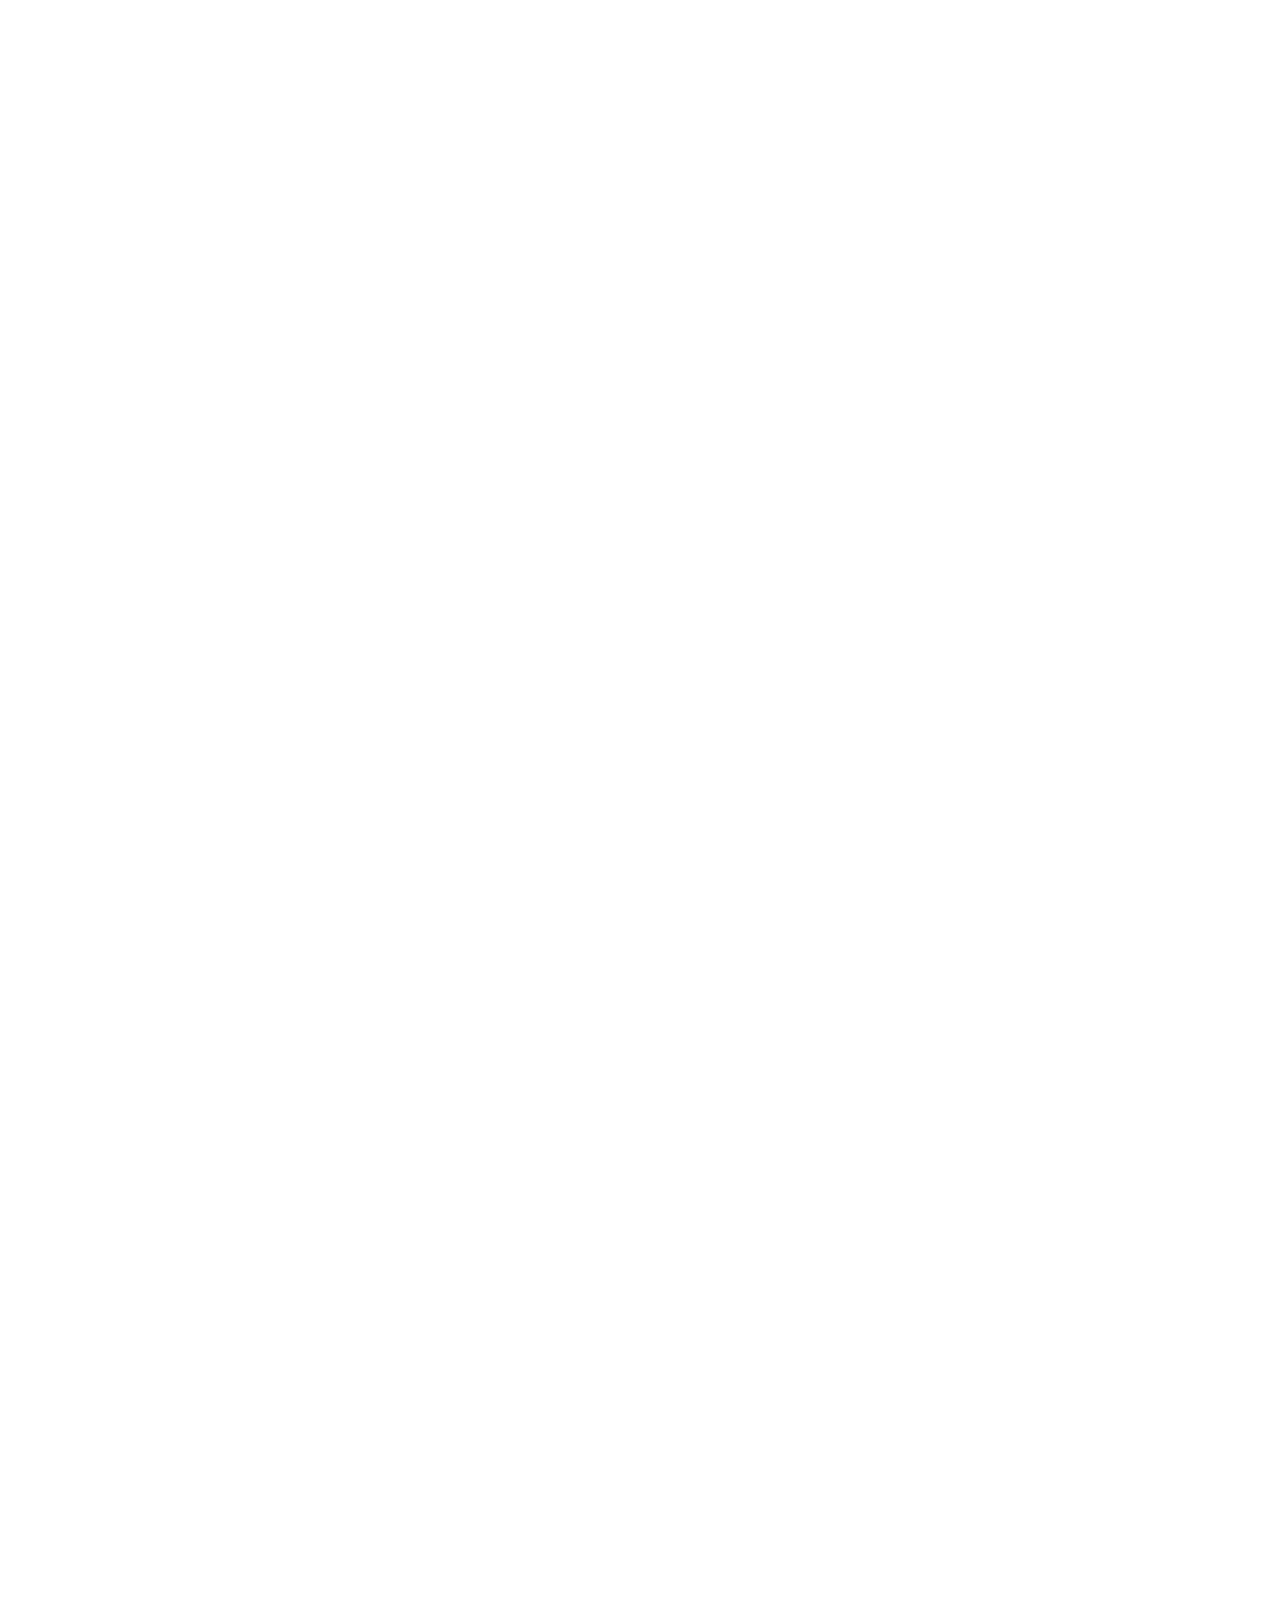
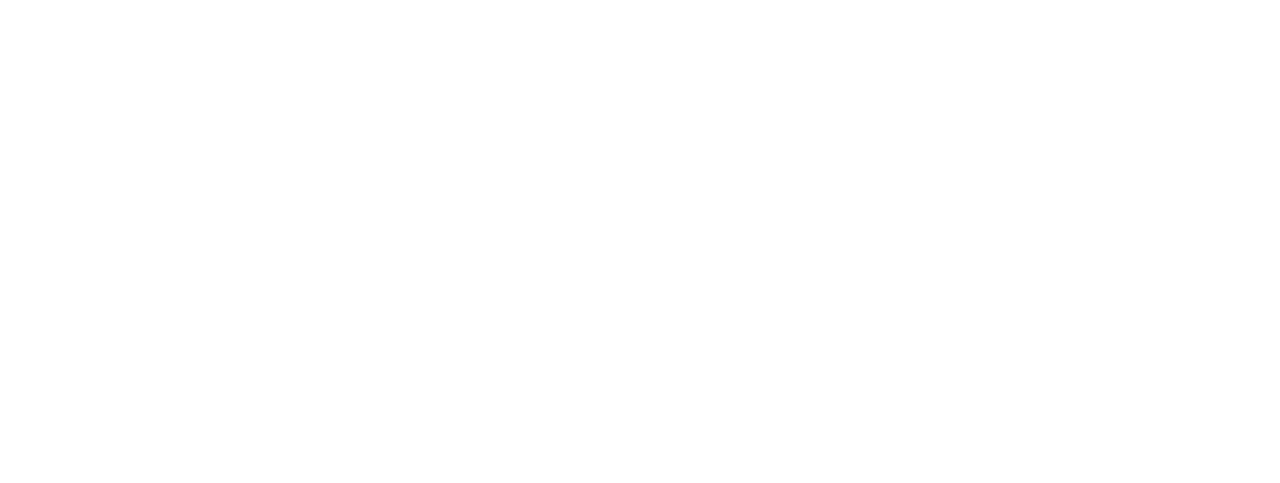
==== commit 2a987fe9: "1" ====
--- a/index.html
+++ b/index.html
@@ -11,7 +11,6 @@
     <link rel="stylesheet" type="text/css" href="../../../css-OpenSans300300i400400i600600.css">
     <link rel="stylesheet" type="text/css" href="fonts/css/fontawesome-all.min.css">
     <link rel="manifest" href="/manifest.json">
-    <script src="/pwabuilder-sw-register.js"></script>
 </head>
 
 <body class="theme-light" data-highlight="blue2">
@@ -243,6 +242,15 @@
     <script src="scripts/jquery.js"></script>
     <script src="scripts/plugins.js"></script>
     <script src="scripts/custom.js"></script>
+    <script>
+        // 检测浏览器是否支持SW
+        if (navigator.serviceWorker != null) {
+            navigator.serviceWorker.register('sw.js')
+                .then(function(registartion) {
+                    console.log('支持sw:', registartion.scope)
+                })
+        }
+    </script>
 </body>
 
 </html>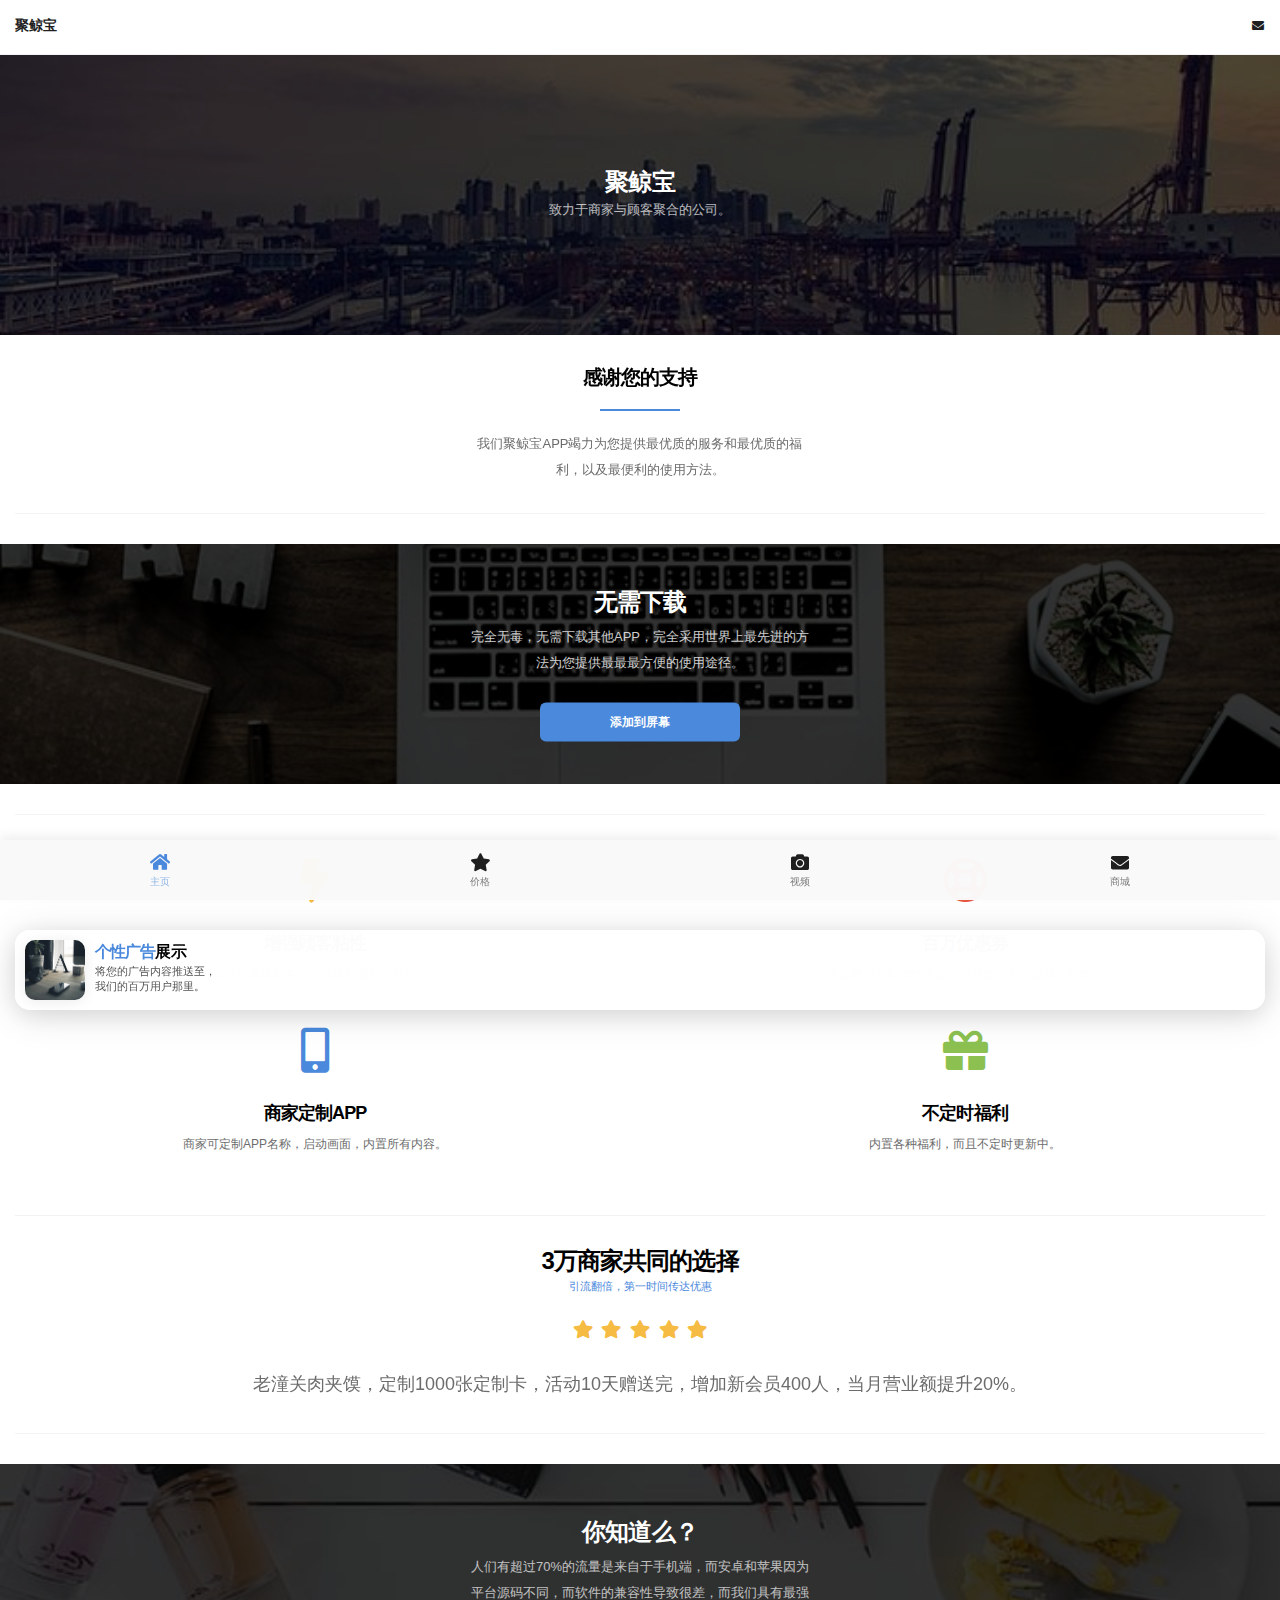
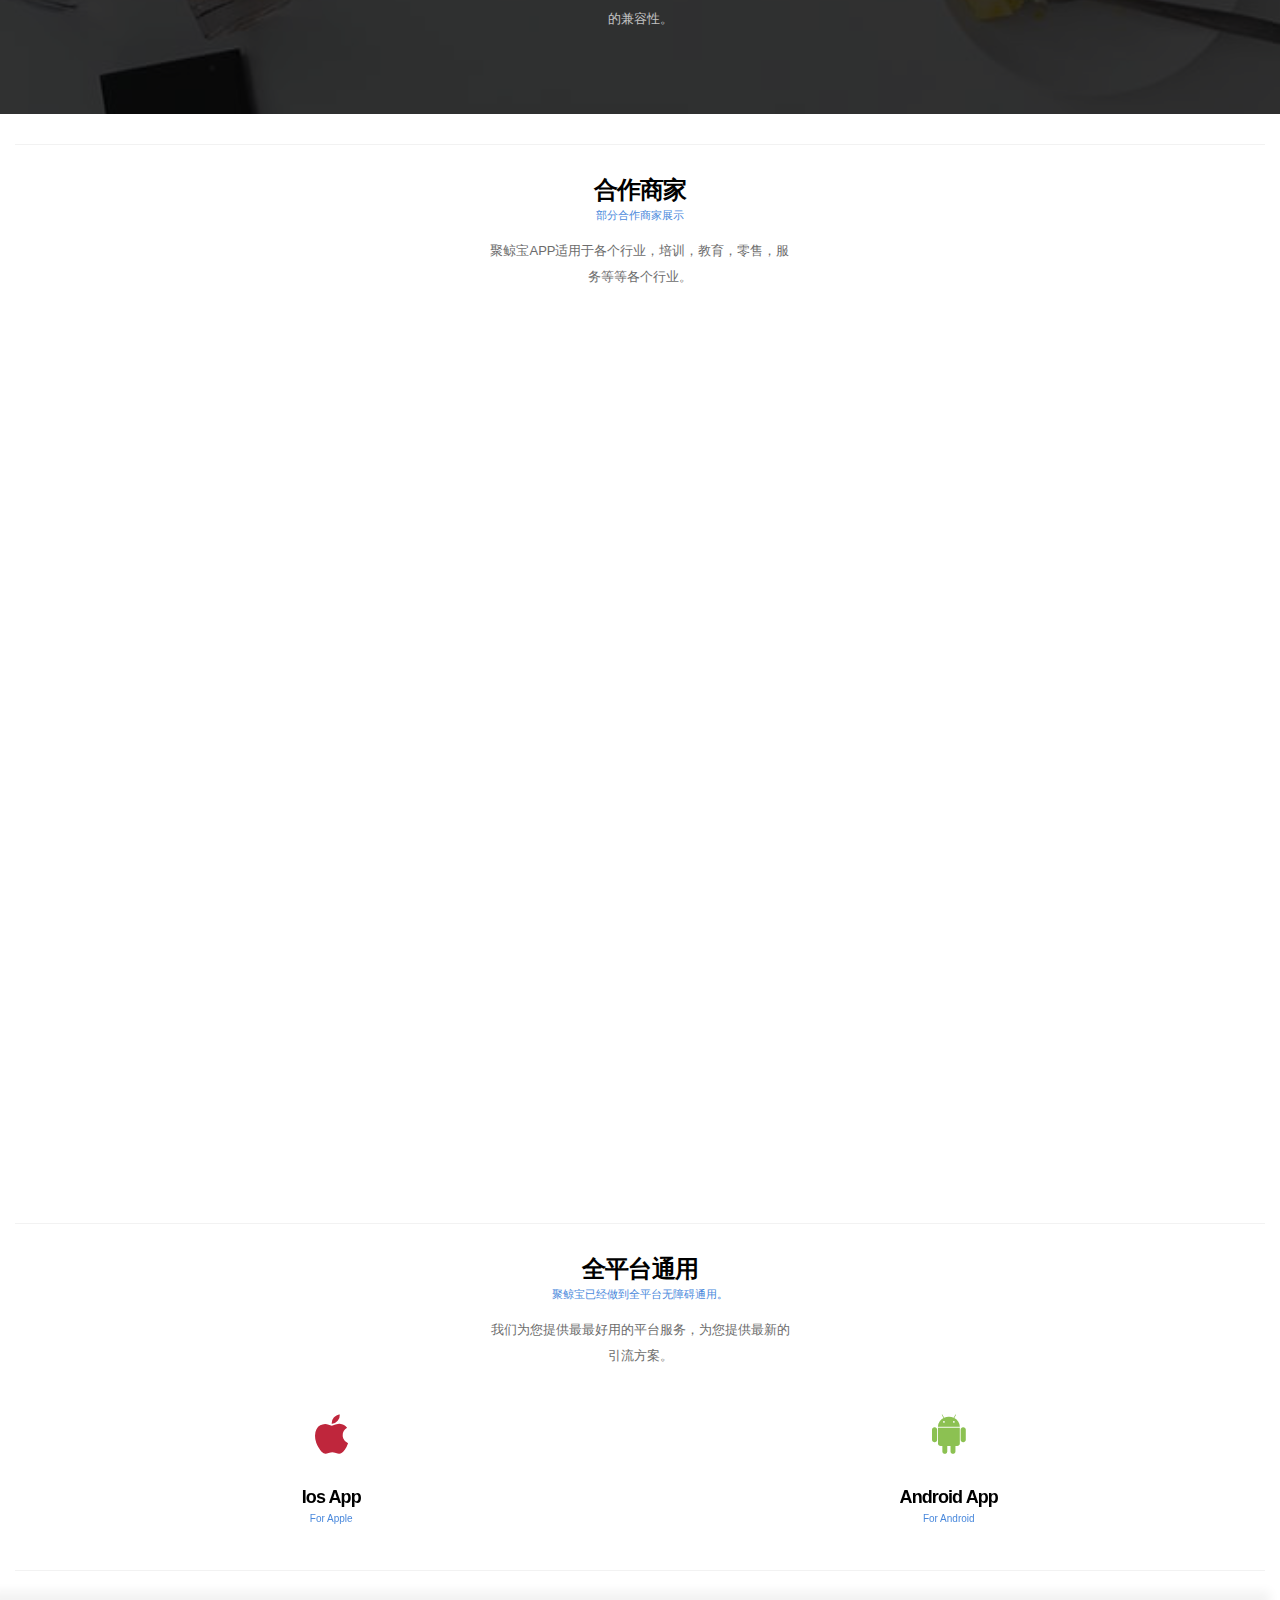
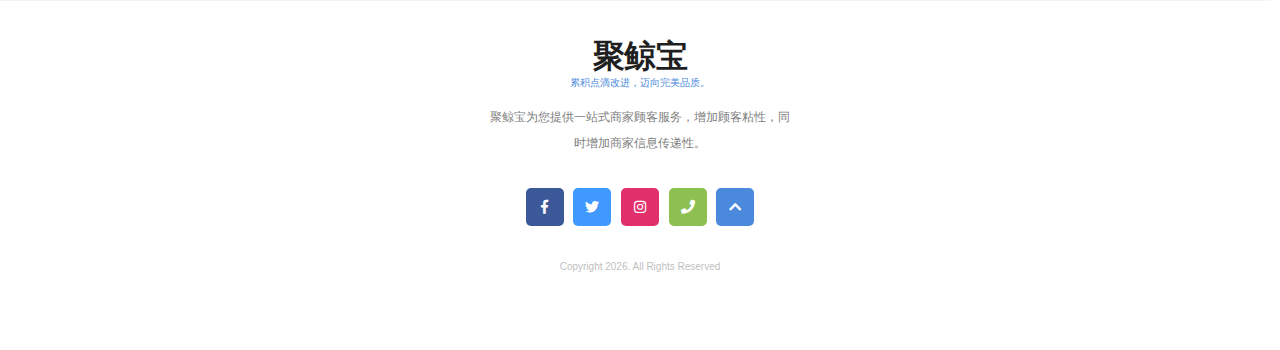
==== commit b7acd6f2: "1" ====
--- a/index.html
+++ b/index.html
@@ -8,9 +8,9 @@
     <meta name="apple-mobile-web-app-capable" content="yes">
     <title>聚鲸宝首页</title>
     <link rel="stylesheet" type="text/css" href="styles/framework.css">
-    <link rel="stylesheet" type="text/css" href="../../../css-OpenSans300300i400400i600600.css">
     <link rel="stylesheet" type="text/css" href="fonts/css/fontawesome-all.min.css">
     <link rel="manifest" href="/manifest.json">
+    <script src="/pwabuilder-sw-register.js"></script>
 </head>
 
 <body class="theme-light" data-highlight="blue2">
@@ -229,28 +229,13 @@
             <a href="http://cccc123.yourhcunit.net/"><i class="fa fa-envelope"></i><span>商城</span></a>
             <div class="clear"></div>
         </div>
-        <div id="menu-navigation" class="menu-box" data-menu-type="menu-box-left" data-menu-width="280" data-menu-load="menu-sidebar-left.html" data-menu-active="nav-homepages" data-menu-effect="menu-reveal">
-        </div>
         <div id="menu-contact" class="menu-box" data-menu-type="menu-box-right" data-menu-width="280" data-menu-load="menu-sidebar-right.html" data-menu-effect="menu-reveal">
-        </div>
-        <div id="menu-colors" class="menu-box round-small" data-menu-type="menu-box-bottom" data-menu-load="menu-colors.html" data-menu-height="400" data-menu-effect="menu-over">
-        </div>
-        <div id="menu-language" class="menu-box round-small" data-menu-type="menu-box-bottom" data-menu-load="menu-language.html" data-menu-height="350" data-menu-effect="menu-over">
         </div>
         <div class="menu-hider"></div>
     </div>
     <script src="scripts/jquery.js"></script>
     <script src="scripts/plugins.js"></script>
     <script src="scripts/custom.js"></script>
-    <script>
-        // 检测浏览器是否支持SW
-        if (navigator.serviceWorker != null) {
-            navigator.serviceWorker.register('sw.js')
-                .then(function(registartion) {
-                    console.log('支持sw:', registartion.scope)
-                })
-        }
-    </script>
 </body>
 
 </html>--- a/styles/framework.css
+++ b/styles/framework.css
@@ -0,0 +1 @@
+#page{opacity:1!important;transition:opacity 250ms ease}.global-transition-effect{transition:all .3s cubic-bezier(.455,.03,.515,.955)!important}.header-logo{background-size:28px 28px;width:50px;background-image:url(../images/preload-logo.png)}*{margin:0;padding:0;border:0;font-size:100%;vertical-align:baseline;outline:0;font-size-adjust:none;-webkit-text-size-adjust:none;-moz-text-size-adjust:none;-ms-text-size-adjust:none;-webkit-tap-highlight-color:transparent;-webkit-font-smoothing:antialiased;-webkit-transform:translate3d(1,1,1);transform:translate3d(1,1,1);text-rendering:auto;-webkit-font-smoothing:subpixel-antialiased;-moz-osx-font-smoothing:grayscale}:focus{outline:0}*,:after,:before{box-sizing:border-box;padding:0;margin:0}*{font-family:Roboto,sans-serif}body{margin:0;padding:0;overflow-x:hidden;font-size:13px;line-height:23px;font-weight:400;background-color:#fff}::-webkit-scrollbar{display:none}::selection{background-color:#ccc;color:#000}a,blockquote,code,div,fieldset,form,iframe,img,input,label,p,pre,textarea{display:block;position:relative}input,textarea{outline:0}input[type=submit]{appearance:none;-webkit-appearance:none}input{border-radius:0!important;-webkit-border-radius:0!important;display:inline-block}textarea{-webkit-appearance:none!important;border-radius:0!important;-webkit-border-radius:0!important}label a{display:inline-block}.no-click{pointer-events:none!important}.no-transition{transition:all 0s ease!important}a{color:#2980b9}p>a{display:inline;text-decoration:none}p>a:hover{text-decoration:underline}p>span{display:inline}p strong{font-size:13px;font-weight:500}span>a{display:inline}a>span{display:inline}a{text-decoration:none}a:hover{text-decoration:none}em a,strong a{display:inline}h1>a,h2>a,h3>a,h4>a,h5>a,h6>a{display:inline}table{bborder-collapse:separate;border-spacing:0;width:100%;clear:both;margin-bottom:27px}th{vertical-align:middle;font-weight:700}tr{line-height:18px}td{text-align:center;padding:9px 0;line-height:18px;vertical-align:middle}.table tr.even td{background:#efefef}th{border-bottom:1px solid rgba(255,255,255,.1);color:#1f1f1f;line-height:45px;background-color:#f6f6f6}td{color:#666;background-color:#fdfdfd}table{background-color:#f6f6f6;font-size:12px}ol,ul{color:#666;font-size:13px;margin-left:20px}ul{margin-bottom:30px}ul ul{margin-bottom:5px}ol ol{margin-bottom:5px}ol{margin-bottom:30px}li{line-height:24px;margin-bottom:5px}ol>li:last-child,ul>li:last-child{margin-bottom:0}sub,sup{font-size:50%;line-height:0;position:relative;vertical-align:baseline}sup{top:-15px}sub{bottom:0}i{min-width:12px}.disabled{display:none!important}.stop-scroll{overflow:hidden!important}.no-click{pointer-events:none}.no-border{border:none!important}.responsive-image{display:block;height:auto;max-width:100%;overflow:hidden}.round-image{border-radius:100%}p{line-height:26px;margin-bottom:30px;font-size:13px;color:#6c6c6c}p strong{color:#1f1f1f}h1,h2,h3,h4,h5,h6{margin-bottom:5px;letter-spacing:-.9px;font-weight:700;font-family:Roboto,sans-serif}h1 *,h2 *,h3 *,h4 *,h5 *,h6 *{font-family:Roboto,sans-serif}h1{font-size:24px;line-height:30px}h2{font-size:21px;line-height:25px}h3{font-size:20px;line-height:24px}h4{font-size:18px;line-height:23px}h5{font-size:17px;line-height:22px}.under-heading{margin-top:-8px;display:block}.heading-icon{float:right}.color-skin{color:#000}.color-black{color:#000!important}.color-white{color:#fff!important}.bg-black{background-color:#000!important}.bg-white{background-color:#fff!important}.bg-transparent{background-color:transparent!important}.highlight{color:#fff;padding:0 5px}.icon-list{list-style:none;padding-left:5px}.icon-list i{position:absolute;left:0;margin-top:6px}.border-box{border-left-style:solid;border-width:4px!important;padding:5px 0 5px 15px}.border-box em,.border-box strong{display:block;font-style:normal}.uppercase{text-transform:uppercase}.capitalize{text-transform:capitalize}.center-text,.left-text,.right-text,.text-center,.text-left,.text-right{display:block}.left-text,.text-left{text-align:left!important;display:block!important}.right-text,.text-right{text-align:right!important;display:block!important}.center-text,.text-center{text-align:center!important;display:block}.center-text img,.text-center img{margin:0 auto}.boxed-text-huge{width:90%;max-width:340px;text-align:center;margin-left:auto;margin-right:auto}.boxed-text-large{width:85%;max-width:300px;text-align:center;margin-left:auto;margin-right:auto}.boxed-text-medium{width:80%;max-width:300px;text-align:center;margin-left:auto;margin-right:auto}.boxed-text-small{width:70%;max-width:260px;text-align:center;margin-left:auto;margin-right:auto}.center-vertical{position:absolute;width:100%;top:50%;transform:translateY(-50%)}.center-horizontal{margin:0 auto}.line-height-small{line-height:17px!important}.line-height-medium{line-height:24px!important}.line-height-large{line-height:26px!important}.line-height-huge{line-height:38px!important}.thin{font-weight:300!important}.ultrathin{font-weight:100!important}.thiner{font-weight:400!important}.bold{font-weight:600!important}.regularbold{font-weight:500!important}.bolder{font-weight:700!important}.ultrabold{font-weight:900!important}.font-italic{font-style:italic}.font-regular{font-style:normal}.font-none{text-transform:none!important}.font-uppercase{text-transform:uppercase!important}.font-lowercase{text-transform:lowercase!important}.font-capitalize{text-transform:capitalize!important}.wrapped-text-small{padding:2px 10px}.wrapped-text-medium{padding:5px 12px}.wrapped-text-large{padding:6px 14px}.float-left{float:left}.float-right{float:right}.clear{clear:both}.one-half{width:48%;margin-right:2%;float:left}.one-half.small-half{width:35%!important;margin-right:5%}.one-half.large-half{width:60%!important;margin-left:0!important}.one-half.last-column{width:48%;margin:0 0 auto 2%;float:left}.one-third{width:31.7%;margin-right:2%;float:left}.one-third.last-column{width:31.7%;margin:0 0 auto;float:left}.one-half .content-boxed .content{margin-left:8px;margin-right:8px}.one-third .content-boxed .content{margin-left:8px;margin-right:8px}.one-half .content-boxed{margin-right:0}.one-half.last-column .content-boxed{margin-right:15px;margin-left:0}.columns-three .col{width:30%;float:left;margin-right:5%}.columns-three .col:nth-child(3n+3){margin-right:0}.columns-two .col{width:48%;float:left;margin-right:4%}.columns-two .col:nth-child(2n+2){margin-right:0}.list-columns-left .column i,.list-columns-left img{text-align:center;width:65px!important;line-height:65px;position:absolute;margin-top:7px}.list-columns-left .column h1{padding-left:80px;margin-bottom:0;font-size:17px;font-weight:600}.list-columns-left .column p{padding-left:80px;line-height:22px}.list-columns-left .column{min-height:80px}.list-columns-left .column span{padding-left:80px;display:block;margin-top:-8px;font-size:11px;margin-bottom:5px}.list-columns-right .column i,.list-columns-right img{right:0;text-align:center;width:65px!important;line-height:65px;position:absolute;margin-top:7px}.list-columns-right .column h1{padding-right:80px;margin-bottom:0;font-size:17px;font-weight:600}.list-columns-right .column p{padding-right:90px;line-height:22px}.list-columns-right .column{min-height:80px}.list-columns-right .column span{padding-right:80px;display:block;margin-top:-8px;font-size:11px;margin-bottom:5px}.icon-column-left i{position:absolute;width:63px;height:63px;line-height:73px;text-align:center;font-size:36px;border-radius:73px;margin-top:3px}.icon-column-left h1{padding-left:80px;font-size:18px;font-weight:700;margin-bottom:0;letter-spacing:0}.icon-column-left p{padding-left:80px;font-size:12px;line-height:22px}.icon-column-left span{padding-left:80px;font-size:10px;font-weight:500;display:block;margin-top:-10px;margin-bottom:3px}.icon-column-right i{position:absolute;right:0;width:73px;height:73px;line-height:73px;text-align:center;font-size:36px;border-radius:73px;margin-top:3px}.icon-column-right h1{padding-right:90px;font-size:18px;font-weight:600;margin-bottom:0;letter-spacing:0}.icon-column-right p{padding-right:90px;font-size:12px;line-height:22px}.icon-column-right span{padding-right:90px;font-size:10px;font-weight:500;display:block;margin-top:-10px;margin-bottom:3px}.icon-column-center i{margin:0 auto;display:block;width:65px;height:65px;line-height:65px;text-align:center;font-size:45px;border-radius:70px;margin-top:3px}.icon-column-center h1{text-align:center;font-size:18px;font-weight:700;margin-bottom:5px;margin-top:15px}.icon-column-center p{text-align:center;font-size:12px;line-height:22px}.icon-column-center span{font-size:10px;text-align:center;display:block;margin-top:-10px;padding-bottom:10px;font-size:10px}.preloader{position:fixed;top:0;left:0;right:0;bottom:0;z-index:999;background-color:#fff;will-change:opacity;transition:all 250ms ease}.loader-active{will-change:opacity;transition:all 350ms ease;opacity:1!important}.loader-inactive{will-change:opacity;transition:all 350ms ease;opacity:0!important;pointer-events:none!important}.preloader div{animation:preload-spin1 1.2s ease infinite;clip:rect(0,40px,40px,20px);height:40px;width:40px;position:absolute;left:50%;margin-left:-20px;top:50%;margin-top:-20px}.preloader div:after{animation:preload-spin2 1.2s ease-in-out infinite;clip:rect(0,40px,40px,20px);content:'';border-radius:50%;height:40px;width:40px;position:absolute;border-style:solid;border-width:3px;border-color:inherit}@keyframes preload-spin1{25%{transform:rotate(0)}100%{transform:rotate(185deg)}}@keyframes preload-spin2{0%{transform:rotate(-175deg)}100%{transform:rotate(175deg)}}.preload-small:after{border-width:1px}.preload-large:after{border-width:10px}.preload-medium:after{border-width:5px}.preload-full:after{border-width:20px}.bg-0{background-image:url(../images/pictures/0t.jpg)}.bg-1{background-image:url(../images/pictures/1.jpg)}.bg-2{background-image:url(../images/pictures/2.jpg)}.bg-3{background-image:url(../images/pictures/3.jpg)}.bg-4{background-image:url(../images/pictures/4.jpg)}.bg-5{background-image:url(../images/pictures/5.jpg)}.bg-6{background-image:url(../images/pictures/6.jpg)}.bg-7{background-image:url(../images/pictures/7.jpg)}.bg-8{background-image:url(../images/pictures/8.jpg)}.bg-9{background-image:url(../images/pictures/9.jpg)}.bg-10{background-image:url(../images/pictures/10.jpg)}.bg-11{background-image:url(../images/pictures/11.jpg)}.bg-12{background-image:url(../images/pictures/12.jpg)}.bg-13{background-image:url(../images/pictures/13.jpg)}.bg-14{background-image:url(../images/pictures/14.jpg)}.bg-15{background-image:url(../images/pictures/15.jpg)}.bg-16{background-image:url(../images/pictures/16.jpg)}.bg-17{background-image:url(../images/pictures/17.jpg)}.bg-18{background-image:url(../images/pictures/18.jpg)}.bg-19{background-image:url(../images/pictures/19.jpg)}.bg-20{background-image:url(../images/pictures/20.jpg)}.bg-21{background-image:url(../images/pictures/21.jpg)}.bg-22{background-image:url(../images/pictures/22.jpg)}.bg-23{background-image:url(../images/pictures/23.jpg)}.bg-24{background-image:url(../images/pictures/24.jpg)}.bg-25{background-image:url(../images/pictures/25.jpg)}.bg-26{background-image:url(../images/pictures/26.jpg)}.bg-27{background-image:url(../images/pictures/27.jpg)}.bg-28{background-image:url(../images/pictures/28.jpg)}.bg-29{background-image:url(../images/pictures/29.jpg)}.bg-30{background-image:url(../images/pictures/30.jpg)}.bg-menu{background-image:url(../images/bg-menu.jpg)}.bg-login{background-image:url(../images/pictures_vertical/bg1.jpg)}.divider{height:1px;display:block;background-color:rgba(0,0,0,.05);margin-bottom:30px}.divider-margins{margin:0 15px 30px}.divider-icon{height:1px;display:block;background-color:rgba(0,0,0,.08);margin-bottom:50px}.content-boxed .divider-icon i{background-color:#fff}.divider-icon i{position:absolute;width:50px;background-color:#fff;text-align:center;margin-top:-8px;left:50%;transform:translateX(-50%)}.divider-small{height:2px;width:80px;margin:auto auto 20px}.divider-small-left{height:2px;width:80px;margin-bottom:15px!important}.no-shadow,.shadow-none{box-shadow:0 0 0 0 transparent!important}.shadow-tiny{box-shadow:0 0 5px 2px rgba(0,0,0,.04)!important}.shadow-small{box-shadow:0 4px 10px 0 rgba(0,0,0,.1)!important}.shadow-medium{box-shadow:0 2px 14px 0 rgba(0,0,0,.08)!important}.shadow-large{box-shadow:0 5px 15px 0 rgba(0,0,0,.09)!important}.shadow-huge{box-shadow:0 5px 40px 0 rgba(0,0,0,.11),0 5px 25px 0 rgba(0,0,0,.1)!important}.text-shadow{text-shadow:0 1px 0 rgba(0,0,0,.4)}.text-shadow-large{text-shadow:0 1px 2px rgba(0,0,0,.4)}@media(max-width:325px){.content{margin:0 15px 30px!important}.caption-margins{margin:0 15px 40px!important}}.under-content-button{width:200px;left:50%;transform:translateX(-50%);text-align:center;margin-top:-23px}.content{margin:0 15px 30px}.content-round-tiny,.menu-box-round-tiny,.round-tiny{border-radius:5px!important;overflow:hidden}.content-round-small,.menu-box-round-small,.round-small{border-radius:10px!important;overflow:hidden}.content-round-medium,.menu-box-round-medium,.round-medium{border-radius:15px!important;overflow:hidden}.content-round-large,.menu-box-round-large,.round-large{border-radius:20px!important;overflow:hidden}.content-round-huge,.menu-box-round-huge,.round-huge{border-radius:33px!important;overflow:hidden}.round-circle{border-radius:100%}.vertical-center{position:absolute;top:50%;width:100%;transform:translateY(-50%)}.horizontal-center{display:block;margin:0 auto}.content-box{padding:20px;margin:0 0 30px}.content-box p{margin-bottom:0}.content-above{z-index:3}.content-background,.content-overlay{z-index:2;position:absolute;left:0;right:0;bottom:0;top:0}.content-background{z-index:1;background-size:cover}.content-title{margin-bottom:15px}.content-title a{position:absolute;right:0;top:0;font-size:13px}.content-title span{font-size:11px;font-weight:500;display:block;margin-top:-8px;margin-bottom:-5px}.content-title a{margin-top:12px}.content-title.has-border a{position:absolute;left:0;right:6px;z-index:1;text-align:right;margin-top:0;font-size:10px}.content-title.has-border{border-left:solid 3px;background-color:transparent!important;padding-left:10px}.content-title.has-icon i{position:absolute;right:0;font-size:14px;height:40px;width:40px;text-align:center;border-radius:40px;line-height:40px;top:3px}.page-content-black{background-color:#000;position:fixed;top:-100px;bottom:-100px;left:0;right:0}.header .header-title{position:absolute;height:55px;line-height:55px;font-family:Roboto,sans-serif;font-size:14px;color:#fff;font-weight:800;z-index:1;text-transform:uppercase;bottom:1px}.header-subtitle{font-size:13px!important;text-transform:none!important;font-weight:600!important}.header .header-logo{background-repeat:no-repeat;background-position:center center;height:100%;position:absolute;z-index:1;left:50%}.header-fixed{position:fixed;top:0;left:0;right:0;height:55px}.header-auto-show{opacity:0;pointer-events:none;transition:all 350ms ease}.header-active{opacity:1;pointer-events:all;transition:all 350ms ease}.header-always-show .header{margin-top:0!important}.header-static{position:relative!important}.theme-light .header-transparent{background-color:transparent!important;box-shadow:none!important;border:none!important}.header-clear{padding-top:55px}.header-clear-small{padding-top:70px}.header-clear-medium{padding-top:80px}.header-clear-large{padding-top:90px}.is-on-homescreen .header-clear-medium{padding-top:110px!important}.header .header-icon{position:absolute;height:55px;width:45px;text-align:center;line-height:54px;font-size:12px;color:#fff;bottom:0}.header{height:55px;z-index:96;background-color:#1b1d21;border-bottom:solid 1px rgba(0,0,0,.05)}.header-transparent-light{background-color:transparent;box-shadow:none!important}.header-transparent-light a{color:#fff}.header-transparent-dark{background-color:transparent;box-shadow:none!important}.header-transparent-dark a{color:#fff}.header-logo-center .header-icon-1{left:0}.header-logo-center .header-icon-2{left:45px}.header-logo-center .header-icon-3{right:45px}.header-logo-center .header-icon-4{right:0}.header-logo-center .header-title{width:150px;left:50%;margin-left:-75px;text-align:center}.header-logo-center .header-logo{background-position:center center;width:150px!important;left:50%;margin-left:-75px;text-align:center}.header-logo-left .header-icon-1{right:0}.header-logo-left .header-icon-2{right:45px}.header-logo-left .header-icon-3{right:90px}.header-logo-left .header-icon-4{right:135px}.header-logo-left .header-logo{left:0!important;margin-left:0!important}.header-logo-left .header-title{left:15px!important;margin-left:0!important}.header-logo-right .header-icon-1{left:0}.header-logo-right .header-icon-2{left:45px}.header-logo-right .header-icon-3{left:90px}.header-logo-right .header-icon-4{left:135px}.header-logo-right .header-logo{left:auto!important;right:20px!important;margin-left:0!important}.header-logo-right .header-title{left:auto!important;right:20px!important;margin-left:0!important}.header-logo-app .header-icon-1{left:3px}.header-logo-app .header-icon-2{right:2px}.header-logo-app .header-icon-3{right:40px}.header-logo-app .header-icon-4{right:79px}.header-logo-app .header-logo{left:0!important;margin-left:40px!important}.header-logo-app .header-title{left:0!important;margin-left:55px!important}.header-logo{color:transparent!important}.header-logo span{color:transparent!important}.footer{position:relative;z-index:2;background-color:#fff;padding:40px 0 20px;box-shadow:-10px -10px 10px 0 rgba(0,0,0,.05)}.footer-socials{text-align:center}.footer-socials a{display:inline-block;font-size:22px;margin:0 3px;width:38px;height:38px;line-height:38px;border-radius:5px;transition:all 250ms ease}.footer-socials a:hover{transform:scale(1.1,1.1)!important;transition:all 250ms ease}.footer-socials a i{font-size:14px;width:38px;border-radius:5px;line-height:38px}.footer-title{text-align:center}.footer-title h1{font-weight:800;font-size:32px;color:#fff}.footer-title span{font-size:10px;margin-top:-5px;display:block}.footer-text{color:#fff;opacity:.6;font-size:12px;text-align:center;max-width:300px;margin:10px auto 30px}.footer-copyright{color:#fff;text-align:center;font-size:10px;margin:30px 0 0;opacity:.3}.menu-box,.menu-hider{display:none;opacity:0}.menu-ready{display:block}.menu-hider{transition:all 350ms ease;pointer-events:none;background-color:rgba(0,0,0,.3)}.menu-active{transition:all 350ms ease;pointer-events:all!important;opacity:1!important}.menu-active-no-click{transition:all 350ms ease;pointer-events:none;opacity:1}.page-content{z-index:95;background-color:#fff;overflow-x:hidden;box-shadow:0 0 25px 13px rgba(0,0,0,.08)}.menu-box{overflow-y:scroll!important;-webkit-overflow-scrolling:touch!important;position:fixed;z-index:99;-webkit-transform:translateZ(0);-moz-transform:translateZ(0);-ms-transform:translateZ(0);-o-transform:translateZ(0);transform:translateZ(0);-webkit-backface-visibility:hidden;-moz-backface-visibility:hidden;-ms-backface-visibility:hidden;backface-visibility:hidden;-webkit-perspective:1000;-moz-perspective:1000;-ms-perspective:1000;perspective:1000;background-size:cover}.menu-hider{position:fixed;top:0;left:0;right:0;bottom:0;z-index:98;background-color:rgba(0,0,0,.3)}[data-menu-effect=menu-reveal]{z-index:90!important;display:none}[data-menu-effect=menu-reveal][data-menu-type=menu-box-left]{transform:translateX(0)!important}[data-menu-effect=menu-reveal][data-menu-type=menu-box-right]{transform:translateX(0)!important}[data-menu-type=menu-box-left]{opacity:1;top:0;bottom:0;left:0;border-radius:0!important}[data-menu-type=menu-box-right]{opacity:1;top:0;bottom:0;right:0;border-radius:0!important}[data-menu-type=menu-box-top]{opacity:1;top:0;right:0;left:0}[data-menu-type=menu-box-bottom]{opacity:1;bottom:0;right:0;left:0}[data-menu-type=menu-box-modal]{transform-origin:0 0;opacity:0;pointer-events:none;left:50%;top:50%;transform:scale(.9,.9) translate(-50%,-50%)!important}.menu-active[data-menu-type=menu-box-modal]{opacity:1!important;pointer-events:all!important;transform:scale(1,1) translate(-50%,-50%)!important}.menu-active[data-menu-type=menu-box-left]{transform:translateX(0)!important}.menu-active[data-menu-type=menu-box-right]{transform:translateX(0)!important}.menu-active[data-menu-type=menu-box-bottom]{transform:translateY(0)!important}.menu-active[data-menu-type=menu-box-top]{transform:translateY(0)!important}.menu-box-detached[data-menu-type=menu-box-top]{opacity:1;top:15px;right:10px;left:10px;margin-top:-25px}.menu-box-detached[data-menu-type=menu-box-bottom]{opacity:1;bottom:15px;right:10px;left:10px;margin-bottom:-25px}.menu-hide-header{transform:translateY(-100%)!important;opacity:1;transition:all 350ms ease!important}.menu-hide-footer{transform:translateY(100%)!important;opacity:1;transition:all 350ms ease!important}.menu-box-detached[data-menu-type=menu-box-top].menu-active{margin-top:0!important}.menu-box-detached[data-menu-type=menu-box-bottom].menu-active{margin-bottom:0!important}#menu-update{background-color:#fff;position:fixed;z-index:99;width:310px;height:440px;top:50%;left:50%;transform:translate(-50%,-50%);opacity:0;pointer-events:none;border-radius:10px;transition:all 350ms ease}.page-bg{background-size:500%;position:fixed;top:0;left:0;right:0;bottom:0;height:100%;margin-top:-50%;z-index:70;margin-top:0;overflow:hidden!important;pointer-events:none!important}.page-bg div{position:fixed;top:0;left:0;right:0;bottom:0;pointer-events:none!important;overflow:hidden!important}.is-ios #footer-menu{position:fixed;bottom:0;left:0;right:0;z-index:100;background-color:#f9f9f9;transition:all 250ms ease;height:calc(65px + (constant(safe-area-inset-bottom))*1.1);height:calc(65px + (env(safe-area-inset-bottom))*1.1);transition:all 250ms ease;box-shadow:0 -5px 10px 0 rgba(0,0,0,.1)!important;z-index:95}.is-ios.is-on-homescreen{height:calc(43px + (constant(safe-area-inset-bottom)))!important;height:calc(43px + (env(safe-area-inset-bottom)))!important}.menu-wrapper{background-color:#1b1d21!important;min-height:100%}#menu-contact,#menu-navigation{background-color:#1b1d21!important}.menu-icons{box-shadow:inset 0 0 3px rgba(0,0,0,.3);border-bottom:solid 1px rgba(255,255,255,.03)}.menu-icons a{text-shadow:0 2px 0 #000;width:20%;line-height:55px;color:#fff;float:left;color:#6f7380;text-align:center}.menu-header{padding:15px 0 10px 20px;box-shadow:inset 0 0 3px rgba(0,0,0,.3);border-bottom:solid 1px rgba(255,255,255,.03)}.menu-header a:first-child{font-size:20px;line-height:60px;color:#fff;font-weight:800;letter-spacing:-.5px;text-transform:uppercase;font-family:open sans,sans-serif}.menu-header a span{font-family:open sans,sans-serif;font-weight:800}.menu-header em{font-size:11px;font-style:normal;color:#838383;font-weight:400;margin-top:-21px;display:block;letter-spacing:.3px;margin-bottom:20px;text-shadow:0 1px 0 #000}.menu-header a:last-child{position:absolute;top:0;right:0;line-height:110px;width:60px;text-align:center;color:#ed5565;font-size:14px}.menu-list{margin:20px 0}.menu-divider{font-size:9px;text-shadow:0 2px 0 #000;color:#c7c7c7;line-height:35px;padding-left:20px;font-weight:500;margin-bottom:0;box-shadow:inset 0 0 3px rgba(0,0,0,.3);border-bottom:solid 1px rgba(255,255,255,.03);border-top:solid 1px rgba(255,255,255,.03)}.menu-divider i{position:absolute;right:0;line-height:35px;text-align:center;width:50px;opacity:.3}.menu-item{transition:all 250ms ease;line-height:50px}.menu-item i:first-child{position:absolute;line-height:50px;width:60px;text-shadow:0 2px 0 #000;font-size:12px;color:#fff;text-align:center}.menu-item span{font-family:open sans,sans-serif;padding-left:60px;color:#868991;text-shadow:0 2px 0 #000;font-weight:500;font-size:13px;line-height:50px}.menu-item i:last-child{position:absolute;right:7px;top:0;color:#8990a2;line-height:55px;width:50px;text-align:center;opacity:.3;font-size:10px;text-shadow:0 2px 0 #000}a[data-submenu] em{right:21px!important;font-size:10px;line-height:14px;height:15px;width:25px;text-align:center!important;padding-left:0;padding-right:0}.menu-item em{font-family:open sans,sans-serif;position:absolute;right:16px;top:20px;z-index:2;height:16px;line-height:15px;color:#fff;padding:0 8px;text-align:center;font-size:8px;font-style:normal;border-radius:20px;font-weight:600;box-shadow:0 1px 0 #000}.menu-item:hover{background-color:rgba(255,255,255,.01)}.menu-item.active-nav span{color:#fff!important}.menu-item.active-nav i:first-child{color:#fff!important}.menu-item.active-nav .fa-angle-right{display:none}.menu-item.active-nav::after{content:'\f111';font-family:"font awesome 5 free";font-weight:900;position:absolute;right:6px;width:50px;text-align:center;font-size:6px;color:#a0d468!important;margin-top:.5px}.menu-update{padding:0;min-height:65px}.menu-update i{font-size:22px;position:absolute;width:60px;height:40px;line-height:40px;text-align:center}.menu-update strong{padding-left:60px;color:#fff}.menu-update em{font-size:10px;display:block;padding-left:60px;color:#a5a5a5;font-style:normal;margin-top:-5px}.menu-title h1{font-size:23px;font-weight:700;padding:20px 0 0}.menu-title p{font-size:11px;margin:-10px 0 10px;padding:0 0 10px}.menu-title a{font-size:20px;color:#ed5565;position:absolute;text-align:center;width:55px;line-height:85px;right:-15px;top:3px}.submenu{height:0;overflow:hidden;transition:all 350ms ease}.toggle-modes{padding-bottom:10px}.toggle-modes i{font-size:12px;position:absolute;right:0;width:30px;height:30px;line-height:30px;text-align:center;border-radius:30px;top:2px}.toggle-modes .fa-sun{font-size:14px}.toggle-modes span{display:block;padding-top:5px;font-size:13px;font-weight:500}#footer-menu{position:fixed;bottom:0;left:0;right:0;z-index:98;background-color:rgba(249,249,249,.98);transition:all 250ms ease;min-height:60px;transition:all 250ms ease;box-shadow:0 -5px 10px 0 rgba(0,0,0,.06);overflow:hidden}.is-not-ios .footer-menu-clear{height:70px;display:block}.is-not-ios .footer{padding-bottom:0}.is-not-ios #footer-menu a i{padding-top:13px}.is-not-ios #footer-menu a span{padding-top:30px;opacity:.6}#footer-menu a{color:#1f1f1f;float:left;text-align:center;transition:all 350ms ease}.footer-menu-1-icons a{width:100%}.footer-menu-2-icons a{width:50%}.footer-menu-3-icons a{width:33.3%}.footer-menu-4-icons a{width:25%}.footer-menu-5-icons a{width:20%}.footer-menu-6-icons a{width:16.6666%}#footer-menu a span{position:absolute;left:0;right:0;font-weight:500;text-align:center;font-size:10px;padding-top:32px}#footer-menu a i{padding-top:15px;font-size:18px}#footer-menu a{transition:all .2s ease!important}#footer-menu i{transition:all .2s ease!important}#footer-menu span{transition:all .2s ease!important}#footer-menu .active-nav{transition:all .2s ease!important}.footer-menu-hidden{transform:translateY(120px)!important}.footer-menu-style-2#footer-menu span{transform:translateY(70px)}.footer-menu-style-2#footer-menu i{transform:translateY(8px)}.footer-menu-style-2#footer-menu .active-nav span{transform:translateY(0)}.footer-menu-style-2#footer-menu .active-nav i{transform:translateY(0)}.footer-menu-style-3#footer-menu span{transform:translateY(70px)}.footer-menu-style-3#footer-menu i{transform:translateY(8px)}.theme-change-transition{transition:all 150ms ease!important}.highlight-changer{width:calc(100% + 35px);margin-left:-20px;padding-bottom:5px;margin-top:-10px}.highlight-changer a{width:20%;float:left;text-align:center;line-height:47px;font-size:28px;margin-top:15px;margin-bottom:-15px}.highlight-changer a i{margin-top:10px;display:block;height:30px;border-radius:5px;margin-right:5px;margin-left:5px}.highlight-changer a span{font-size:10px;display:block;text-align:center;margin-top:-8px;margin-bottom:-5px;margin-right:-5px;margin-left:-5px}.visible-margin-slider .owl-stage-outer{overflow:visible!important}.visible-margin-slider{padding:0 45px!important}.single-slider{z-index:50!important}.under-slider-button{z-index:90;transform:translateY(-50px);margin-bottom:30px}.double-slider .owl-stage-outer{overflow:visible!important}.double-slider{padding-left:15px;padding-right:15px}.double-slider .under-slider-button{margin-bottom:-40px}.cta-buttons{display:block;width:280px;margin:0 auto -1px;z-index:10}.cta-buttons a{display:inline-block}.landing-header a img{width:215px;margin:0 auto}.landing-header em{text-align:center;display:block;font-style:normal;margin-top:-5px}.landing-header{margin-bottom:50px}.landing-footer{margin-top:30px}.landing-icons a i{width:60px;height:60px;display:block;margin:0 auto;text-align:center;border-radius:10px;line-height:60px;font-size:22px;color:#fff}.landing-icons{max-width:320px;margin:auto}.landing-icons a{width:33.3%;display:block;float:left;margin-bottom:8%}.landing-icons a em{display:block;text-align:center;font-size:12px;font-style:normal;margin-top:5px}.table-scroll{overflow-x:scroll;padding:0 20px}.table-scroll table{border-collapse:collapse;border-spacing:0;width:100%}.theme-light table{border:solid 1px rgba(0,0,0,.08)}.table-scroll td{padding:8px}.table-scroll th{padding:0 10px}.store-product-table{border:none!important}.store-product-table td{text-align:left}.caption .text-right{z-index:99}.caption-image{display:block;width:100%;overflow:hidden!important}.caption-top{position:absolute;left:0;right:0;z-index:2}.caption-bottom{position:absolute;left:0;right:0;z-index:2;bottom:0}.caption-center{position:absolute;left:0;right:0;z-index:2;top:50%;transform:translateY(-50%)}.caption-center .button{margin-top:-3px}.bg-gradient{background:linear-gradient(to bottom,rgba(0,0,0,0) 0,rgba(0,0,0,0) 20%,rgba(0,0,0,0) 30%,rgba(0,0,0,0) 40%,rgba(0,0,0,0) 60%,rgba(0,0,0,.2) 70%,rgba(0,0,0,1) 100%)}.bg-gradient-fade{bottom:0!important}.bg-gradient-fade{background:linear-gradient(to bottom,rgba(27,29,33,0) 0,rgba(27,29,33,.2) 30%,rgba(27,29,33,.4) 40%,rgba(27,29,33,.5) 50%,rgba(27,29,33,.7) 60%,rgba(27,29,33,1) 100%)}.caption-bottom p{margin-bottom:10px}.cover-slider{z-index:2!important;position:relative}.caption-overlay{z-index:1;position:absolute;top:0;left:0;right:0;bottom:-1px;pointer-events:none}.above-overlay{z-index:2}[data-height=cover] .caption-top{margin-top:55px}[data-height=cover-header]{overflow:visible!important;margin-bottom:0!important}.caption{z-index:2;margin-bottom:30px;overflow:hidden}.caption-margins{margin:0 15px 30px}.caption-cover{height:100vh}.caption-cover-header{height:calc(100vh - 55px)}.caption-background,.caption-bg{position:absolute;background-size:cover;background-position:center center;background-repeat:no-repeat;top:0;left:0;right:0;bottom:0;z-index:0}.caption-icon-top-right{top:-30px;right:-40px}.caption-icon-top-left{top:-30px;left:-40px}.caption-icon-bottom-left{bottom:-50px;left:-50px}.caption-icon-bottom-right{bottom:-50px;right:-50px}.caption-height-10{height:10vh}.caption-height-20{height:20vh}.caption-height-30{height:30vh}.caption-height-40{height:40vh}.caption-height-50{height:50vh}.caption-height-60{height:60vh}.caption-height-70{height:70vh}.caption-height-80{height:80vh}.caption-height-90{height:90vh}.caption-height-100{height:100vh}.caption-image img{transition:all 450ms ease}.caption-scale-image{transform:scale(1.05,1.05)!important}.caption-rotate-image{transform:rotate(5deg) scale(1.2,1.2)!important}.caption-grayscale-image{filter:grayscale(100%)}.caption-blur-image{filter:blur(5px)}.caption-hide-image{opacity:0!important}.caption-hide div{transition:all .4s ease}.caption-author-left img{position:absolute;width:30px}.caption-author-left strong{position:absolute;font-size:12px;margin-top:-3px;margin-left:40px;color:#fff}.caption-author-left span{position:absolute;opacity:.4;font-size:8px;margin-left:40px;padding-top:11px;color:#fff}.caption-author-right img{position:absolute;right:0;width:30px}.caption-author-right strong{position:absolute;right:0;font-size:12px;margin-top:-3px;margin-right:40px;color:#fff}.caption-author-right span{position:absolute;opacity:.4;right:0;font-size:8px;margin-right:40px;padding-top:11px;color:#fff}.caption-icon img{position:absolute;width:50px;left:10px;top:10px}.caption-icon p{padding:14px 90px 10px 70px;line-height:20px;font-size:12px}.caption-icon .button{position:absolute;right:15px;top:20px;z-index:2}.polaroid-effect{background-color:#fff;padding:5px;border:solid 1px rgba(0,0,0,.1)}.cover-button{position:absolute;left:20px;right:20px;bottom:60px;z-index:99!important}.is-on-homescreen .cover-button{bottom:150px!important}.is-on-homescreen .cover-next,.is-on-homescreen .cover-prev{bottom:60px!important}.is-on-homescreen .cover-has-buttons .owl-dots{transform:translateY(-55px)!important}.is-on-homescreen .cover-has-buttons .cover-button{margin-bottom:-50px!important}.is-on-homescreen .owl-only-dots .owl-dots{transform:translateY(-70px)!important}.cover-next,.cover-prev{z-index:99;position:absolute;bottom:30px}.cover-next{right:20px}.cover-prev{left:20px}.cover-has-buttons .owl-dots{transform:translateY(-25px)}.cover-no-buttons .cover-button,.cover-no-buttons .cover-next,.cover-no-buttons .cover-prev,.cover-no-buttons .owl-dots{display:none}.cover-controls{position:absolute;left:0;right:0;top:0;z-index:99}.cover-controls a{position:absolute;line-height:60px;width:60px;text-align:center}.cover-controls a:last-child{right:0}.map-full .cover-content,.map-full .cover-overlay{transition:all 350ms ease}.hide-map{position:absolute;margin-top:-120px;width:200px;left:50%;margin-left:-100px;text-align:center;opacity:0;z-index:2}.map-full .caption{position:absolute;top:0;left:0;right:0;bottom:0}.map-full iframe{width:100vw;height:100vh;z-index:1}.activate-map{opacity:1;transition:all 250ms ease;transition:all 350ms ease}.deactivate-map{opacity:0;pointer-events:none;transition:all 350ms ease}.text-size-decrease,.text-size-default,.text-size-increase{width:30px;height:30px;line-height:30px;margin-top:-3px!important}.text-size-increase i{transform:scale(1.2,1.2)}.text-size-default i{transform:scale(1,1)}.text-size-decrease i{transform:scale(.8,.8)}.tab-content{display:none}.tab-controls a{border:solid 1px rgba(0,0,0,.07);border-right:none;text-align:center;float:left;font-size:12px;margin-right:-1px;color:#1f1f1f;transition:all 250ms ease}.tab-controls a:last-child{border:solid 1px rgba(0,0,0,.07)}.tabs-large a{height:45px;line-height:44px;font-size:14px}.tabs-medium a{height:40px;line-height:38px;font-size:13px}.tabs-small a{height:33px;line-height:32px;font-size:12px}.tabs-rounded a:first-child{border-top-left-radius:10px!important;border-bottom-left-radius:10px!important}.tabs-rounded a:last-child{border-top-right-radius:10px!important;border-bottom-right-radius:10px!important}.tabs-circled a:first-child{border-top-left-radius:30px!important;border-bottom-left-radius:30px!important}.tabs-circled a:last-child{border-top-right-radius:30px!important;border-bottom-right-radius:30px!important}.tab-slide-left{display:block!important;position:absolute;transform:translateX(-150%);transition:all 250ms ease}.tab-slide-right{display:block!important;position:absolute;transform:translateX(-150%);transition:all 250ms ease}.tab-slide-active{display:block!important;transform:translateX(0)!important}[data-accordion]{cursor:pointer}[data-accordion] i{transition:all 250ms ease}[data-accordion] .fa-angle-down{font-size:12px}.accordion-content{display:none}.accordion-round-small .accordion-toggle-first{border-top-left-radius:6px;border-top-right-radius:6px}.accordion-round-small .accordion-toggle-last{border-bottom-left-radius:6px;border-bottom-right-radius:6px}.accordion-round-medium .accordion-toggle-first{border-top-left-radius:8px;border-top-right-radius:8px}.accordion-round-medium .accordion-toggle-last{border-bottom-left-radius:8px;border-bottom-right-radius:8px}.accordion-round-large .accordion-toggle-first{border-top-left-radius:13px;border-top-right-radius:13px}.accordion-round-large .accordion-toggle-last{border-bottom-left-radius:13px;border-bottom-right-radius:13px}.accordion-toggle-last{border-bottom:none}.accordion-style-1 a{font-size:13px;font-weight:500;line-height:50px;color:#fff;padding:0 15px}.accordion-style-1 .accordion-icon-right{font-size:10px;float:right;line-height:50px;width:20px;text-align:center}.accordion-style-1 .accordion-content{padding:10px 0}.accordion-style-1 .accordion-icon-left{font-size:12px;width:25px;padding-right:10px;transform:translateY(1px)}.accordion-style-2 a{font-size:13px;color:#000;font-weight:500;line-height:45px;padding:0 7px 0 0}.accordion-style-2 .accordion-icon-right{font-size:10px;float:right;line-height:45px;width:20px;text-align:center}.accordion-style-2 .accordion-content{padding:10px 0}.accordion-style-2 .accordion-icon-left{font-size:12px;width:25px;padding-right:10px}.dropdown-content{display:none;padding-bottom:20px}.dropdown-style-1 i{position:absolute;top:0;width:20px;text-align:center;line-height:56px}.dropdown-style-1 .dropdown-icon{position:absolute;right:0;left:auto;transition:all 250ms ease}.dropdown-style-1 p{line-height:55px;padding-left:38px;margin-bottom:0;font-size:14px;font-weight:500;color:#1f1f1f}.dropdown-style-2 i{position:absolute;top:0;left:15px;line-height:50px}.dropdown-style-2 .dropdown-icon{position:absolute;right:20px;left:auto;transition:all 250ms ease}.dropdown-style-2 p{line-height:50px;padding-left:45px;margin-bottom:0;font-size:14px;font-weight:500;color:#1f1f1f}.chip *{font-size:12px}.chip{display:inline-block;margin:0 10px 15px 0;border-radius:30px;padding-right:15px}.chip span{line-height:29px}.chip i{width:30px;line-height:30px;border-radius:100%;display:inline-block;text-align:center;margin-right:5px}.chip img{display:inline;float:left;margin-right:9px;border-radius:30px;width:30px;line-height:30px}.chip-medium{transform:scale(1.05,1.05)}.chip-large{transform:scale(1.1,1.1)}.toggle-animated,.toggle-animated *{transition:all 250ms ease}.toggle-content{display:none;margin-top:15px}.toggle-switch input[type=checkbox]{position:absolute;left:-999px}.toggle-switch .fa-t1{padding-left:0;margin-left:0}.toggle-switch .fa-t2{padding-right:0;margin-right:1px}.toggle-ios strong{border:solid 1px rgba(0,0,0,.2)}.toggle-ios u{border:solid 1px rgba(152,152,152,.4)}.toggle-android strong{border:solid 1px rgba(0,0,0,.1);box-shadow:0 3px 3px rgba(0,0,0,.1)}.toggle-android .no-toggle-border{border:solid 1px transparent!important}.toggle-switch strong{display:block;position:absolute;top:0;right:28px;z-index:1;background-color:#fff;border-radius:30px}.toggle-switch u{border-radius:30px;position:absolute;top:0;right:0}.toggle-switch i{position:absolute;top:0;right:0;font-size:10px;text-align:center;z-index:9;color:#fff;float:left}.toggle-switch .toggle-icon{line-height:31px;float:left}.toggle-with-icon .toggle-icon{float:left;transform:translateY(-4px);margin-right:12px;line-height:36px;width:36px;text-align:center}.toggle-with-icon span{transform:translateY(1px);display:inline-block}.toggle-with-icon em{display:block;font-size:10px;margin-bottom:-10px;margin-top:-10px}.toggle-has-icon span i{left:0;height:29px!important;width:29px!important;border-radius:29px;line-height:29px!important;margin-top:-2px}.toggle-has-icon span{padding-left:40px!important}.toggle-icon i{position:absolute;right:0;width:25px;text-align:center;line-height:25px}.theme-light .bg-toggle-transparent{background-color:rgba(0,0,0,.05)}.theme-dark .bg-toggle-transparent{background-color:rgba(255,255,255,.15)}.toast{position:fixed;left:50%;transform:translateX(-50%);height:35px;border-radius:35px;overflow:hidden;z-index:99;transition:all 350ms ease}.toast-bottom{bottom:20px;transform:translate(-50%,150px);opacity:0}.toast-top{top:35px;transform:translate(-50%,-150px);opacity:0}.toast-active{transform:translate(-50%,0)!important;opacity:1!important}.toast p{font-size:12px;padding:0 30px;line-height:35px;text-align:center;z-index:1}.toast .toast-bg{position:absolute;left:0;right:0;bottom:0;top:0}.button{color:#fff;display:inline-block;margin-bottom:15px;overflow:hidden;transition:all 250ms ease;font-weight:800;text-transform:uppercase}.button-icon i{position:absolute;left:0;top:0;background-color:rgba(0,0,0,.1);text-align:center;border-radius:inherit;border-top-right-radius:0;border-bottom-right-radius:0}.button:hover{text-decoration:none}.button-border{border:solid 1px}.button-margins{margin-left:15px;margin-right:15px}.button:active{box-shadow:inset 0 3px 5px 0 rgba(0,0,0,.3)!important;transition:all 250ms ease}.button-circle{border-radius:65px}.button-round{border-radius:6px}.button-round-small{border-radius:6px}.button-round-medium{border-radius:7px}.button-round-large{border-radius:13px}.button-round-huge{border-radius:25px}.button-xxs{padding:5px 12px;font-size:11px}.button-xs{padding:7px 17px;font-size:11px}.button-s{padding:8px 18px;font-size:12px}.button-m{padding:10px 20px;font-size:12px}.button-l{padding:13px 26px;font-size:15px}.button-xl{padding:15px 30px;font-size:15px}.button-xxl{padding:17px 34px;font-size:17px}.button-full{display:block;text-align:center}.button-icon-transparent i{background-color:transparent!important}.button-icon-transparent{padding-left:40px!important}.button-center-tiny{width:120px;margin:0 auto;display:block;text-align:center}.button-center-small{width:150px;margin:0 auto;display:block;text-align:center}.button-center-medium{width:180px;margin:0 auto;display:block;text-align:center}.button-center-large{width:200px;margin:0 auto;display:block;text-align:center}.button-center-huge{width:250px;margin:0 auto;display:block;text-align:center}.button-icon-left i{padding-right:15px}.button-icon-right i{padding-left:15px}.button-icon.button-full{text-align:left}.button-xxs.button-icon i{width:36px;line-height:36px}.button-xxs.button-circle.button-icon i{border-radius:36px}.button-xxs.button-icon{padding-left:50px}.button-xxs.button-icon i{width:40px;line-height:33px}.button-xxs.button-3d{border-bottom:solid 3px}.button-xs.button-icon i{width:40px;line-height:40px}.button-xs.button-circle.button-icon i{border-radius:40px}.button-xs.button-icon{padding-left:52px}.button-xs.button-3d{border-bottom:solid 4px;padding-top:9px}.button-s.button-icon i{width:40px;line-height:40px;font-size:15px}.button-s.button-circle.button-icon i{border-radius:43px}.button-s.button-icon{padding-left:55px}.button-s.button-3d{border-bottom:solid 4px;padding-top:10px}.button-m.button-icon i{width:45px;line-height:44px;font-size:16px}.button-m.button-circle.button-icon i{border-radius:46px}.button-m.button-icon{padding-left:60px}.button-m.button-3d{border-bottom:solid 4px;padding-top:12px}.button-l.button-icon i{width:52px;line-height:50px;font-size:18px}.button-l.button-circle.button-icon i{border-radius:52px}.button-l.button-icon{padding-left:63px}.button-l.button-3d{border-bottom:solid 4px;padding-top:15px}.button-xl.button-icon i{width:55px;line-height:55px;font-size:18px}.button-xl.button-circle.button-icon i{border-radius:55px}.button-xl.button-icon{padding-left:68px}.button-xl.button-3d{border-bottom:solid 6px;padding-top:17px}.button-xxl.button-icon i{width:60px;line-height:60px;font-size:20px}.button-xxl.button-circle.button-icon i{border-radius:60px}.button-xxl.button-icon{padding-left:70px}.button-xxl.button-3d{border-bottom:solid 8px;padding-top:19px}.icon{color:#fff;display:inline-block;text-align:center;margin:0 2px 15px;transition:all 250ms ease}.icon:active{box-shadow:inset 0 3px 5px 0 rgba(0,0,0,.3)}.icon-circle{border-radius:45px}.icon-round{border-radius:8px}.icon-xxs i{width:35px;line-height:35px;font-size:13px}.icon-xs i{width:38px;line-height:38px;font-size:14px}.icon-s i{width:40px;line-height:40px;font-size:16px}.icon-m i{width:43px;line-height:43px;font-size:16px}.icon-l i{width:51px;line-height:51px;font-size:17px}.icon-xl i{width:55px;line-height:55px;font-size:18px}.icon-xxl i{width:60px;line-height:60px;font-size:19px}.icon-full{display:block;text-align:center}.icon-center-large{display:block;left:50%;transform:translateX(-62%);width:80%;margin:0 auto;text-align:center}.icon-center-medium{display:block;left:50%;transform:translateX(-82%);width:60%;margin:0 auto;text-align:center}.icon-center-small{display:block;left:50%;transform:translateX(-48%);width:40%;text-align:center}.icon-center{left:50%;transform:translateX(-46%);text-align:center}@media(max-width:321px){.social-grid-4{width:300px;margin:0 auto}}@media(min-width:321px){.social-grid-4{margin:auto 20px}.social-grid-3{width:280px;margin:0 auto}}.social-grid-4 a{width:20%;line-height:50px;text-align:center;float:left;margin-left:7px;margin-right:7px}.social-grid-4 a i{width:50px;line-height:50px;display:block;margin:0 auto -5px}.social-grid-4 a span{opacity:.5;font-size:12px}.social-grid-3 a{width:33%;line-height:50px;text-align:center;float:left}.social-grid-3 a i{width:50px;line-height:50px;display:block;margin:0 auto -5px}.social-grid-3 a span{opacity:.5;font-size:12px}.grid-icons{margin:0 5px}.grid-icons a{float:left;margin-bottom:5%;transition:all 350ms ease}.grid-icons a i{color:#fff;font-size:32px;line-height:40px;text-align:center;display:block;padding-top:40px;padding-bottom:15px}.grid-icons a span{font-weight:500;font-size:13px;display:block;text-align:center;color:#fff;padding-bottom:40px}.grid-icons-2{padding:0 10px}.grid-icons-2 a{width:47.5%}.grid-icons-2 a:nth-child(2n+1){margin-right:5%}.grid-icons-3 a i{font-size:24px;padding-top:25px}.grid-icons-3 a span{font-size:12px;padding-bottom:25px}.grid-icons-3 a{width:30%}.grid-icons-3 a:nth-child(3n+2){margin-left:5%;margin-right:5%}.staff-item{margin-bottom:-30px}.staff-item .staff-column-left{width:40%;float:left}.staff-item .staff-column-right{width:55%;float:left;margin-left:5%}.staff-item .icon-xxs,.staff-item .icon-xxs i{width:30px!important;height:30px!important;line-height:30px!important}.content .back-to-top-badge{transform:translate(0,0)!important;width:130px;margin:30px auto 0!important;left:auto;bottom:auto;display:block;position:relative!important}.content .back-to-top-icon{transform:scale(1,1) translate(0,0)!important;margin:0 auto 30px;right:auto;bottom:auto;display:block;position:relative!important}.back-to-top-badge{position:fixed;z-index:996;bottom:30px;left:50%;transform:translate(-50%,70px);display:inline-block;padding:5px 20px;border-radius:35px;color:#fff;text-align:center;font-size:12px;transition:all 250ms ease}.back-to-top-icon{position:fixed;z-index:9999;bottom:70px;right:15px;display:inline-block;width:35px;line-height:35px;border-radius:35px;color:#fff;text-align:center;font-size:12px;transform:scale(0,0);transition:all 250ms ease}.back-to-top-badge i{padding:0 10px 0 0}.back-to-top-icon span{display:none}.back-to-top-badge.back-to-top-visible{transform:translate(-50%,30px)}.back-to-top-icon.back-to-top-visible{transform:scale(1,1)}.back-to-top-icon-square{border-radius:0}.back-to-top-icon-round{border-radius:5px}.back-to-top-icon-circle{border-radius:40px}.pagination-round a{border-radius:35px!important}.pagination{width:100%;text-align:center;margin:0 0 30px}.pagination a{color:#1f1f1f;font-size:11px;display:inline-block;width:35px;line-height:33px;height:35px;margin:0 5px 5px 0;border-radius:5px;box-shadow:0 5px 15px 0 rgba(0,0,0,.09)}.gallery-filter *{overflow:visible!important}.gallery-filter-all{float:left!important;padding-left:0!important}.gallery-filter-controls{padding:0;margin:0}.gallery-filter-controls li{list-style:none;cursor:pointer;float:right;padding-left:15px;font-weight:500;color:#1f1f1f;font-size:13px;transition:all 350ms ease}.gallery-filter-controls li:first-child{padding-right:30px}.gallery-filter-controls{width:100%;box-sizing:border-box;display:block}.gallery-filter{transition:height 350ms ease;margin-left:-5px;margin-right:-5px}.gallery-filter a{width:33.3%;padding:5px;display:block;transition:height 350ms ease}.gallery-filter a img{display:block;width:100%;box-shadow:0 2px 14px 0 rgba(0,0,0,.08)}.gallery-thumbs{margin-bottom:20px}.gallery-filter-controls,.gallery-insta-controls:after,.gallery-thumbs:after{content:"";display:table;clear:both}.gallery-thumbs span{color:#1f1f1f;display:block;text-align:center;font-weight:500;font-size:12px}.gallery-wide a{position:relative}.gallery-wide strong{position:absolute;bottom:0;height:50px;line-height:50px;padding:0 15px;z-index:10;color:#fff}.gallery-wide img{margin-bottom:0}.gallery-thumbs .polaroid-effect{padding:4px}.gallery-thumbs a{float:left}.gallery-thumbs a img{margin-bottom:0;display:block;width:100%}.gallery-round a img{border-radius:100%;overflow:hidden}.gallery-square a img{border-radius:5px;overflow:hidden}.gallery-rounded a img{border-radius:7px;overflow:hidden}@media(min-width:340px){.gallery-thumbs a{width:31.33333333%;margin-bottom:4%}.gallery-thumbs a:nth-child(3n+2){margin-left:3%;margin-right:3%}}@media(max-width:340px){.gallery-filter a{width:50%}.gallery-thumbs a{width:47%!important;margin-bottom:6%}.gallery-thumbs a:nth-child(odd){margin-right:6%}}.gallery-thumbs{margin-bottom:20px}.gallery-filter-controls,.gallery-insta-controls:after,.gallery-thumbs:after{content:"";display:table;clear:both}.gallery-thumbs span{color:#1f1f1f;display:block;text-align:center;font-weight:500;font-size:12px}.gallery-wide a{position:relative}.gallery-wide strong{position:absolute;bottom:0;height:50px;line-height:50px;padding:0 15px;z-index:10;color:#fff}.gallery-wide img{margin-bottom:0}.gallery-thumbs .polaroid-effect{padding:4px}.gallery-thumbs a{float:left}.gallery-thumbs a img{margin-bottom:0}.gallery-round a img{border-radius:100%;overflow:hidden}.gallery-square a img{border-radius:3px;overflow:hidden}@media(min-width:340px){.gallery-thumbs a{width:31.33333333%;margin-bottom:4%}.gallery-thumbs a:nth-child(3n+2){margin-left:3%;margin-right:3%}}@media(max-width:340px){.gallery-filter a{width:50%}.gallery-thumbs a{width:47%!important;margin-bottom:6%}.gallery-thumbs a:nth-child(odd){margin-right:6%}}.gallery-view-controls a{float:left;width:33.3%;text-align:center;height:50px;line-height:50px;font-size:16px;color:#1f1f1f}.theme-dark .gallery-view-controls a{color:#fff}.theme-dark .gallery-view-controls{border-bottom:solid 1px rgba(255,255,255,.07)}.gallery-view-controls{border-bottom:solid 1px rgba(0,0,0,.05);margin-bottom:30px}.gallery-view-1 a{width:30%;float:left}.gallery-view-1 .caption{display:none}.gallery-view-2 .caption{display:none}.gallery-view-3 .caption{padding-top:20px}.gallery-view-1 a{margin-bottom:5%}.gallery-view-1 a:nth-child(3n-1){margin:auto 5%}.gallery-view-2 a{width:47.5%;margin-bottom:5%;float:left}.gallery-view-2 a:nth-child(2n-1){margin-right:5%}.max-iframe{max-height:200px!important;height:300px!important;padding-bottom:0!important;margin:0 auto}.responsive-iframe{position:relative;padding-bottom:56.25%;height:0;overflow:hidden;max-width:100%}.responsive-iframe embed,.responsive-iframe iframe,.responsive-iframe object{position:absolute;top:0;left:0;width:100%;height:100%}.snackbars-boxed a{left:10px!important;right:10px!important}.page-footer-menu .snackbars a{bottom:60px!important}.snackbars a{font-size:13px;height:0;padding-left:50px;overflow:hidden;line-height:45px;position:fixed;bottom:15px;z-index:99;left:0;right:0}.snackbars a i{position:absolute;left:0;width:45px;line-height:45px;text-align:center}.snackbar-active{animation-name:snackbar-show;animation-duration:3s}@keyframes snackbar-show{0%{height:0}7%{height:45px}93%{height:45px}100%{height:0}}.snackbar-round a{border-radius:5px}.fac{-webkit-user-select:none;-moz-user-select:none;-ms-user-select:none;user-select:none;position:relative;display:inline-block;vertical-align:middle;font-size:14px}.fac label{margin:0 1em 0 0;padding-left:1.5em;cursor:pointer;font-weight:inherit}.fac>input+label:before,.fac>span::after{font-family:"font awesome 5 free";font-weight:900;position:absolute;left:0;margin-top:.5px}.fac>input+label:before{transition:opacity 150ms ease-in-out}.fac input{display:none}.checkboxes-demo .fac{display:block}.fac-checkbox-round>input+label:before,.fac-checkbox>input+label:before{opacity:1}.fac-checkbox>input:checked+label:before,.fac>input:checked+label:before{opacity:0}.fac-checkbox-o>input+label:before,.fac-checkbox-round-o>input+label:before,.fac-radio>input+label:before{opacity:0}.fac-checkbox-o>input:checked+label:before,.fac-checkbox-round-o>input:checked+label:before,.fac-radio>input:checked+label:before{opacity:1}.fac-default>input+label:before,.fac-default>span::after{color:#9d9d9d}.fac-blue>input+label:before,.fac-blue>span::after{color:#428bca}.fac-green>input+label:before,.fac-green>span::after{color:#5cb85c}.fac-orange>input+label:before,.fac-orange>span::after{color:#f0ad4e}.fac-red>input+label:before,.fac-red>span::after{color:#d9534f}.fac-checkbox>span::after{content:"\f45c";opacity:1}.fac-checkbox>input[type=checkbox]+label:before{content:"\f00c";color:#fff!important;font-size:10px!important;padding-left:2px}.fac-checkbox-round>span::after{content:"\f111"}.fac-checkbox-round>input[type=checkbox]+label:before{content:"\f00c";color:#fff!important;font-size:8px!important;padding-left:3px}.fac-radio>span::after{content:"\f45c"}.fac-radio>input[type=radio]+label:before{content:"\f00c";color:#fff!important;font-size:10px!important;padding-left:2px}.fac-radio-full>span::after{content:"\f00c";font-size:12px!important}.fac-radio-full>input[type=radio]+label:before{content:"\f111"}.input-light i{color:#fff}.input-light span{color:#fff!important}.input-light em{color:#7c7c7c!important}.input-light input{color:#fff!important;border-bottom:solid 1px rgba(255,255,255,.1)!important}.input-light input::placeholder{color:#fff}.content-boxed .input-style span{background-color:#fff}.menu .input-style span{background-color:#fff}.input-style span{background-color:#fff}.input-style-1 input{font-size:13px;display:block;width:100%;height:50px;line-height:50px;margin-bottom:10px;background-color:transparent;border-bottom:solid 1px rgba(0,0,0,.05);transition:all 250ms ease}.input-style-1 textarea{font-size:13px;display:block;width:100%;height:50px;line-height:28px;padding-right:15px;padding-top:14px;margin-top:-5px;margin-bottom:15px;background-color:transparent;margin-left:0!important;padding-left:0!important;text-indent:0!important;border-bottom:solid 1px rgba(0,0,0,.05);transition:all 250ms ease}.input-style-1 textarea:focus{line-height:24px;height:150px;transition:all 250ms ease}.input-style-1 span{color:#2980b9;font-weight:500;position:absolute;font-size:10px;margin-top:-3px;opacity:0;transition:all 250ms ease}.input-style-1 em{position:absolute;top:14px;font-size:10px;font-style:normal;right:0;color:rgba(0,0,0,.3)}.input-style-1 em i{font-size:12px;width:15px;text-align:center;margin-top:7px;display:block}.input-style-1 input[type=date]{font-size:13px;display:block;width:100%;height:50px;line-height:50px;margin-bottom:15px;background-color:transparent;border-bottom:solid 1px rgba(0,0,0,.08);transition:all 250ms ease;color:#818181}.input-style-1 input[type=date]::-webkit-inner-spin-button{opacity:0}.input-style-1 input[type=date]::-webkit-calendar-picker-indicator{opacity:0}.input-style-1 input[type=date]::-webkit-clear-button{opacity:0}.input-style-1-active{opacity:1!important}.input-style-1-inactive{color:#cacaca!important}.input-style-1 input:focus,.input-style-1 select:focus{border-bottom:solid 1px #000}.input-style-1 select{color:#818181;border-bottom:solid 1px rgba(0,0,0,.08);box-sizing:border-box;margin-bottom:15px;height:50px;line-height:50px;border-radius:0;width:100%;box-shadow:none;-webkit-appearance:none;background-color:transparent;font-size:14px}.input-style-1.has-icon .input-icon{position:absolute;z-index:10;margin-top:20px;margin-left:0}.input-style-1.has-icon input{padding-left:30px}.input-style-1.has-icon span{margin-left:25px}.input-style-1.has-icon .input-style-1-active{color:#4a89dc!important;transform:translateX(-25px);transition:all 150ms ease}input[type=range]{-webkit-appearance:none;height:20px;width:100%;outline:0}input[type=range]::-webkit-slider-thumb{-webkit-appearance:none;width:20px;height:20px;background:#f26b5e;position:relative;z-index:3}input[type=range]::-webkit-slider-thumb:after{content:" ";height:10px;position:absolute;z-index:1;right:20px;top:5px;background:#ff5b32;background:linear-gradient(to right,#f088fc 1%,#ac6cff 70%)}.input-style-2{margin-bottom:15px}.input-style-2 span{pointer-events:none;color:#1f1f1f!important;position:absolute;font-size:13px;z-index:1;height:22px;line-height:20px;padding:2px 5px;top:14px;left:10px;right:10px;transition:all 150ms ease}span.input-style-1-active{padding-right:10px!important;right:auto!important}.input-style-2 .input-style-1-active{color:#4a89dc!important;transform:translateY(-25px);transition:all 150ms ease}.input-style-2 em{position:absolute;right:10px;z-index:2;font-size:10px;font-style:normal;color:#cacaca;line-height:53px}.input-style-2 em i{font-size:12px!important;margin-top:5px!important}.input-style-2 input,.input-style-2 select,.input-style-2 textarea{background-color:transparent;border:solid 1px rgba(0,0,0,.1);border-radius:10px!important;display:block;width:100%;height:50px;line-height:50px;padding:0 14px;font-size:13px;-webkit-appearance:none}.input-style-2 input[type=date]::-webkit-inner-spin-button{opacity:0}.input-style-2 input[type=date]::-webkit-calendar-picker-indicator{opacity:0}.input-style-2 input[type=date]::-webkit-clear-button{opacity:0}.input-style-2.has-icon .input-icon{position:absolute;z-index:10;margin-top:20px;margin-left:15px}.input-style-2.has-icon input{padding-left:40px}.input-style-2.has-icon span{margin-left:25px}.input-style-2.has-icon .input-style-1-active{color:#4a89dc!important;transform:translate(-25px,-25px);transition:all 150ms ease}.ios-slider{height:40px!important;background:linear-gradient(to right,#5d9cec 0,#5d9cec 100%);background-size:100% 3px;background-position:center;background-repeat:no-repeat}.ios-slider::-webkit-slider-thumb{background-color:#fff!important;border:solid 1px rgba(0,0,0,.1);border-radius:30px;height:25px!important;width:25px!important;box-shadow:-3px 3px 10px 1px rgba(0,0,0,.2)!important}.material-slider{height:40px!important;background:linear-gradient(to right,#ccd1d9 0,#ccd1d9 100%);background-size:100% 18px;background-position:center;background-repeat:no-repeat;padding:0 3px}.material-slider::-webkit-slider-thumb{background-color:#434a54!important;border:solid 1px rgba(0,0,0,.1);height:10px!important;width:30px!important}.classic-slider{height:20px!important;background-color:#fff;border:solid 1px rgba(0,0,0,.1);border-radius:30px!important;background-size:100% 25px;background-position:center;background-repeat:no-repeat;background-color:transparent;padding:0 3px;-webkit-box-shadow:inset 0 2px 2px 1px rgba(0,0,0,.1);box-shadow:inset 0 2px 2px 1px rgba(0,0,0,.1)}.classic-slider::-webkit-slider-thumb{background-color:#5d9cec!important;border:solid 1px transparent;height:16px!important;border-radius:20px;width:16px!important;box-shadow:-3px 3px 10px 1px rgba(0,0,0,.2)!important}.range-slider-icons{padding:0 30px}.range-slider.range-slider-icons i{position:absolute;top:0;height:44px;line-height:44px;text-align:center}.range-slider .fa-range-icon-1{left:0}.range-slider .fa-range-icon-2{right:0}.progress-container{width:100%;height:3px;background:#ccc;position:sticky;top:0;left:0;right:0;z-index:99}.progress-line{height:3px;background:#4caf50;width:0%}.search-results{margin-top:10px}.disabled-search-list{max-height:0!important;padding:0!important;margin:0!important;overflow:hidden}.disabled-search{display:none}.search-box{line-height:40px}.search-box input{width:100%;color:#8d8f8e!important;background-color:#f0f1f5;padding-left:40px;line-height:40px;font-size:12px;letter-spacing:.1px}.search-box .fa-search{position:absolute;left:0;line-height:42px;padding:0 15px}.search-box .fa-times{position:absolute;right:0;top:0;font-size:10px;line-height:40px;width:40px;text-align:center}.search-box input.bg-white{color:#000!important}.search-color input{color:#fff}.search-color input::placeholder{color:#666}.search-color i{color:#8d8f8e!important;z-index:10}.search-icon-list a{color:#1f1f1f}.search-icon-list{padding-left:10px;padding-top:10px}.search-icon-list a{line-height:35px}.search-icon-list a i{padding-right:10px}.search-box-small{line-height:40px!important}.search-box-small input{font-size:12px;height:40px;line-height:40px}.search-box-small i{line-height:43px!important}.search-trending ul{margin-left:0}.search-trending li{font-size:13px;line-height:40px;list-style:none;border-bottom:solid 1px rgba(0,0,0,.05);padding-left:0}.search-trending .fa-angle-right{position:absolute;right:0;line-height:40px;color:#cacaca;font-size:10px}.search-page .search-result-list{min-height:80px;margin-bottom:20px}.search-page .search-results img{width:80px;position:absolute;border-radius:10px}.search-page .search-results h1{font-size:15px;font-weight:600;padding-left:100px;margin-bottom:0}.search-page .search-results p{font-size:12px;line-height:20px;padding-left:100px;padding-right:80px}.search-page .search-results a{position:absolute;right:0;height:30px;line-height:31px;padding:0 12px;top:50%;transform:translateY(-50%);color:#fff;font-size:10px;font-weight:500;border-radius:10px}.disabled-search{display:none}.disabled-search-item{display:none}.bookmark-item,.cart-item,.notification-item{margin-bottom:18px}.bookmark-item i,.notification-item i{margin-top:2px;width:70px;height:70px;font-size:18px;line-height:71px;border-radius:70px;text-align:center}.bookmark-item img,.cart-item img,.notification-item img{display:inline-block;margin-top:1px;width:70px;height:70px;font-size:18px;line-height:71px;border-radius:70px;text-align:center}.bookmark-item strong,.cart-item strong,.notification-item strong{font-family:imb plex sans,sans-serif;color:#1f1f1f;margin-top:6px;position:absolute;padding-left:18px;font-size:15px;font-weight:800;letter-spacing:-.4px}.bookmark-item u,.cart-item u,.notification-item u{position:absolute;right:5px;font-size:10px;text-transform:uppercase;font-weight:800;text-decoration:none;color:#1f1f1f;padding:2px 10px;line-height:15px;margin-top:5px;border-radius:3px}.bookmark-item span,.cart-item span,.notification-item span{position:absolute;color:#1f1f1f;line-height:20px;padding-left:18px;padding-top:28px;font-size:12px;color:#868585}.bookmark-item em,.cart-item em,.notification-item em{padding-top:5px;display:block;font-size:9px;color:#1f1f1f;opacity:.3;padding-left:50px;font-style:normal}.bookmark-item img,.cart-item img{border-radius:5px!important}.bookmark-item strong,.cart-item strong{margin-top:0!important}.notification-style{position:fixed;top:10px;left:10px;right:10px;z-index:100;border-radius:10px;opacity:.98;transform:translateY(-110%);transition:all 250ms ease}.notification-active{transform:translateY(0)!important}.notification-style .notification-icon{padding:5px;display:block;background-color:rgba(255,255,255,.15)}.notification-style .notification-icon i:first-child{margin:0 5px 0 10px;font-size:10px}.notification-style .notification-icon em{font-size:11px;text-transform:uppercase;font-style:normal}.notification-style .notification-icon i:last-child{position:absolute;right:0;line-height:30px;width:40px;text-align:center}.notification-style h1{margin:10px 15px -7px}.notification-style p{line-height:15px;margin:5px 15px 18px;color:rgba(255,255,255,.9)}.notification-android{left:5px;right:5px;top:5px;border-radius:3px}.notification-android i{position:absolute;top:50%;transform:translateY(-55%);width:35px;margin-left:15px;line-height:35px;border-radius:35px;text-align:center;font-size:13px}.notification-android h1{padding-left:55px}.notification-android p{padding-right:60px;padding-left:55px;font-size:12px}.notification-android strong{position:absolute;right:20px;top:20px;font-size:10px;font-weight:400;font-style:normal}.notification-android .notification-buttons{width:100%;margin-left:70px;padding-top:5px;border-top:solid 1px rgba(255,255,255,.1)}.notification-android a{font-size:11px;color:rgba(255,255,255,.9);text-transform:uppercase;text-align:left;font-weight:500}.notification-android .notification-buttons i{opacity:.6;font-size:11px;position:relative;float:left;margin:0 10px 0 0;width:auto;transform:translateY(-5px)}.notification-material{left:0;right:0;top:0;border-radius:0}.notification-material strong{font-size:10px;font-weight:400}.notification-material em{text-transform:none!important}.notification-material .notification-icon{background-color:transparent!important;margin-bottom:-15px}.notification-material img{position:absolute;width:50px;border-radius:50px;right:20px;top:50%;transform:translateY(-50%)}.notification-material p{padding-right:50px}.alert-round-small{border-radius:6px}.alert-round-medium{border-radius:8px}.alert-round-large{border-radius:13px}.alert-small{line-height:48px;font-size:13px;margin-bottom:30px}.alert-small i:first-child{background-color:rgba(255,255,255,.1);line-height:48px;width:48px;text-align:center;margin-right:10px}.alert-large{font-size:13px;margin-bottom:30px}.alert-large strong{display:block;padding:15px 0 0 70px;font-size:16px;margin-bottom:-5px}.alert-large span{display:block;padding:0 0 15px 70px;opacity:.7}.alert-large i:first-child{font-size:20px;background-color:rgba(255,255,255,.1);position:absolute;line-height:71px;width:50px;text-align:center}.alert .fa-times{position:absolute;width:50px;line-height:50px;text-align:center;top:50%;right:0;font-size:12px;opacity:.4;z-index:9;cursor:pointer;transform:translateY(-50%)}.quote-1{border-left-width:4px;border-style:solid;padding:0 0 0 20px;margin:0 0 30px}.quote-1 img{display:inline;width:65px;margin:5px 15px 0 0;float:left;border-radius:50px}.quote-no-border{border-left-width:0!important;padding:0!important}.quote-1 .fa-quote-left,.quote-1 .fa-quote-right{position:absolute;top:10px;opacity:.05;font-size:50px}.quote-1 .fa-quote-right{top:auto;bottom:40px;right:0}.quote-1 p{line-height:26px;font-size:13px;margin-bottom:0}.quote-1 strong{font-size:12px;padding-top:10px;display:block;text-align:right}.quote-1 span{position:absolute;bottom:0}.quote-1 span i{padding-right:3px}.review-1 em{position:absolute;right:0;display:block;font-style:normal;font-size:13px;font-weight:500}.review-1 em img{position:absolute;width:38px;border-radius:38px;left:-45px;margin:4px 30px 0 0}.review-1 span{display:block;margin:-5px 0 20px}.review-1 span i{font-size:14px;margin:-5px 1px 0 0}.review-1 u{position:absolute;right:0;top:20px;font-size:9px;text-decoration:none}.review-1 strong{display:block;font-size:15px}.review-2 img{width:120px;margin:20px auto;border-radius:120px}.review-2 h1{text-align:center;font-size:18px;font-weight:600}.review-2 .review-stars{width:120px;margin:10px auto;color:#f39c12}.review-2 .review-stars i{font-size:18px}.review-2 p{text-align:center;margin:10px auto 30px;font-size:15px;font-weight:300}.review-2 em{text-align:center;display:block;font-size:12px}.review-3 .review-icon{text-align:center;width:100px;line-height:100px;border-radius:100px;margin:0 auto 20px;display:block}.review-3 .review-image{text-align:center;width:150px;line-height:150px;border-radius:150px;margin:0 auto 20px;display:block}.review-3 p{text-align:center;font-size:17px;line-height:32px;font-weight:300}.review-3 a{text-align:center;font-weight:800}.review-3 .review-stars i{font-size:23px}.review-3 .review-stars{width:145px;margin:20px auto}.review-4 h1{font-size:30px;font-weight:800}.review-4 h2{font-size:12px;position:absolute;margin:-27px 0 0 70px}.review-4 a{text-align:right;font-size:12px}.review-4 .review-stars{color:#f39c12}.review-4 .review-stars i{margin:0 5px 20px 0;font-size:18px}.review-4 img{width:50px;border-radius:50px;position:absolute;top:0;right:0}.review-4 p{font-style:italic;font-weight:300;font-size:15px;line-height:32px}.review-5 h1{font-size:50px;font-weight:800}.review-5 h2{font-size:10px;position:absolute;margin:-43px 0 0 110px}.review-5 .review-stars{color:#f39c12;margin:-25px 0 0 110px}.review-5 .review-stars i{margin:0 2px 20px 0;font-size:16px}.review-5 img{width:55px;border-radius:55px;position:absolute;top:-15px;right:0}.review-5 p{font-style:italic;font-weight:300;font-size:15px;margin-bottom:20px;line-height:32px}.review-5 a{text-align:right;font-size:12px}.review-6 h1{font-size:20px;font-weight:900;text-transform:uppercase;margin-bottom:-5px}.review-6 em{font-size:12px;padding-bottom:10px;display:block}.review-6 h3{float:left;font-size:15px;font-weight:300;line-height:30px}.review-6 .review-stars{float:right;color:#f39c12;line-height:30px}.review-6 .review-stars i{padding-left:5px}.pricing-1,.pricing-2,.pricing-3,.pricing-4{max-width:280px;margin:0 auto}.pricing-single{max-width:280px;margin:0 auto}.pricing-double-1{width:48%;float:left;margin-right:4%}.pricing-double-2{width:48%;float:left}.pricing-1{border:solid 1px rgba(0,0,0,.04);padding:20px 0 10px}background .pricing-1 *{list-style:none}.pricing-1 .pricing-icon{font-size:50px}.pricing-1 .pricing-title{font-size:32px;padding:20px 0 0}.pricing-1 .pricing-value{font-size:40px;font-weight:300;padding:20px 0 0}.pricing-1 .pricing-value sup{font-size:12px;top:-18px}.pricing-1 .pricing-value sup:first-child{padding-right:5px;top:-13px;font-size:20px}.pricing-1 .pricing-subtitle{opacity:.6;font-size:11px;line-height:18px;font-weight:300;padding:0 0 10px}.pricing-1 .pricing-list{padding:0}.pricing-1 .pricing-list li{line-height:40px;border-bottom:solid 1px rgba(0,0,0,.1);font-size:14px;font-weight:500}.pricing-1 .pricing-list li:last-child{border-bottom:none;margin-bottom:-20px}.pricing-2{border:solid 1px rgba(0,0,0,.05);padding:0 0 10px}.pricing-2 *{list-style:none}.pricing-2 .pricing-icon{font-size:50px;padding:10px 0}.pricing-2 .pricing-title{font-size:25px;padding:15px 0;margin:-10px 0 20px}.pricing-2 .pricing-overtitle{font-size:25px;padding:15px 0;margin:-10px 0 0}.pricing-2 .pricing-value{font-size:43px;padding:15px 0 0}.pricing-2 .pricing-value sup{font-size:12px;top:-18px}.pricing-2 .pricing-value sup:first-child{padding-right:5px;top:-13px;font-size:20px}.pricing-2 .pricing-subtitle{font-size:11px;line-height:18px;font-weight:400;padding:0}.pricing-2 .pricing-list{padding:0}.pricing-2 .pricing-list li{line-height:40px;border-bottom:solid 1px rgba(0,0,0,.1);font-size:14px;font-weight:500}.pricing-2 .pricing-list li:last-child{border-bottom:none}.pricing-3{border:solid 1px rgba(0,0,0,.05);padding:0 0 10px}background .pricing-3 *{list-style:none}.pricing-3 .button{max-width:90%;margin:-10px auto 10px}.pricing-3 .pricing-icon{font-size:50px}.pricing-3 .pricing-title{font-size:28px;padding:30px 0 0 20px}.pricing-3 .pricing-value{text-align:center;font-size:40px;font-weight:300;padding:20px 0}.pricing-3 .pricing-value sup{font-size:12px;top:-18px}.pricing-3 .pricing-value sup:first-child{padding-right:5px;top:-13px;font-size:20px}.pricing-3 .pricing-subtitle{opacity:.6;font-size:12px;line-height:18px;font-weight:400;padding:0 0 30px 20px;border-bottom:solid 1px rgba(0,0,0,.1)}.pricing-3 .pricing-list{padding:0}.pricing-3 .pricing-list i{padding-right:20px;width:30px}.pricing-3 .pricing-list li{line-height:50px;border-bottom:solid 1px rgba(0,0,0,.1);font-size:14px;font-weight:500;padding:0 0 0 20px}.pricing-4{border:solid 1px rgba(0,0,0,.05);padding:0 0 10px}.pricing-4 *{list-style:none}.pricing-4 .pricing-title{font-size:18px;padding:15px 0;margin:0}.pricing-4 .pricing-value{font-size:43px;padding:30px 0 20px}.pricing-4 .pricing-value sup{font-size:12px;top:-18px}.pricing-4 .pricing-value sup:first-child{padding-right:5px;top:-13px;font-size:20px}.pricing-4 .pricing-subtitle{font-size:11px;line-height:18px;font-weight:400;padding:0 0 20px;margin-top:-10px}.pricing-4 .pricing-list{padding:0;margin-bottom:20px}.pricing-4 .pricing-list li{line-height:40px;border-bottom:solid 1px rgba(0,0,0,.1);font-size:14px;font-weight:500}.pricing-4 .pricing-list li:last-child{border-bottom:none}@keyframes glow-red-light{0%{color:#000}50%{color:#ed5565}0%{color:#000}}@keyframes glow-red-dark{0%{color:#fff}50%{color:#ed5565}0%{color:#fff}}.theme-light .glow-red{animation:glow-red-light 4s;animation-iteration-count:infinite}.theme-dark .glow-red{animation:glow-red-dark 4s;animation-iteration-count:infinite}@keyframes scale-animation{0%{transform:scale(1,1)}50%{transform:scale(1.02,1.02)}0%{transform:scale(1,1)}}.scale-box{animation:scale-animation 1.5s;animation-iteration-count:infinite}.scale-hover:hover{transform:scale(.95,.95);transition:all 350ms ease}.menu-dark .link-list-1 span{color:#fff}.menu-dark .link-list-1 a{border-bottom:solid 1px rgba(255,255,255,.03)}.link-list-no-border *{border:none!important}.link-list-no-border a{margin-bottom:-10px}.link-list-1.link-list-long-border span{margin-left:0;padding-left:35px;font-size:13px}.link-list-2.link-list-long-border a{margin-left:0;padding-left:45px}.link-list-2.link-list-long-border i:first-child{left:0}.link-list-2.link-list-icon-bg span{padding-left:10px}.link-list-2.link-list-icon-bg strong{padding-left:10px}.link-list-2.link-list-no-icon a{padding-left:0!important}.link-list-1.link-list-no-icon span{margin-left:0!important}.link-list-1.link-list-icon-bg span{padding-left:10px}.link-list-1.link-list-icon-bg i:first-child{width:28px;height:28px;line-height:29px}.link-list-1 a i:last-child{line-height:50px;width:20px;font-size:10px;text-align:center;position:absolute;right:0;top:0;color:#666}.link-list-1 a{border-bottom:solid 1px rgba(0,0,0,.03)}.link-list-1 a i:first-child,.link-list-1 img{line-height:30px;width:20px;text-align:center;position:absolute;top:11px;left:0}.link-list-1 img{margin-top:4px}.link-list-1 a span{font-weight:500;display:block;color:#1f1f1f;line-height:50px;margin-left:33px}.link-list-1 em{font-size:9px;font-weight:700;border-radius:4px;position:absolute;top:16px;right:0;line-height:18px;text-align:center;font-style:normal;z-index:2;color:#fff;padding:0 8px}.link-list-2 a{line-height:75px;margin-left:45px;border:solid 1px rgba(0,0,0,.05);border-left:none!important;border-right:none!important;border-top:none!important}.link-list-2 a i:first-child{line-height:35.5px;height:35px;width:35px;text-align:center;position:absolute;top:39px;font-size:14px;left:-45px}.link-list-2 a i:last-child{line-height:107px;width:20px;font-size:10px;text-align:center;position:absolute;right:0;top:2px;color:#666}.link-list-2 a span{font-weight:600;display:block;color:#1f1f1f;font-size:14px;margin-top:-18px;padding:8px 0 8px 3px}.link-list-2 a strong{position:absolute;margin-top:-65px;font-size:11px;font-weight:500;display:block;color:#a2a2a2;padding:0 0 0 3px}.link-list-2 em{font-size:9px;font-weight:700;border-radius:3px;position:absolute;top:47px;right:0;line-height:23px;text-align:center;font-style:normal;z-index:2;color:#fff;padding:0 8px}.link-list-3 a{padding:13px 0;margin-bottom:20px;border:solid 1px rgba(0,0,0,.07)}.link-list-3 a i:first-child{position:absolute;left:10px;line-height:30px;margin-top:-1px;font-size:20px;transform:translateY(-50%);top:50%;width:30px;text-align:center}.link-list-3 a i:last-child{position:absolute;right:5px;line-height:30px;transform:translateY(-50%);margin-top:-6px;top:50%;font-size:16px;width:50px;text-align:center}.link-list-3 em{position:absolute;font-size:7px;right:0;margin-top:-21px;width:60px;text-transform:uppercase;font-weight:500;text-align:center;font-style:normal}.link-list-3 span{font-weight:700;color:#1f1f1f;font-size:14px;display:block;padding-left:53px}.link-list-3 strong{font-weight:400;font-size:10px;display:block;margin-top:-9px;padding-left:53px;color:#a2a2a2}.link-list strong i{position:relative!important;width:10px!important;padding-right:10px!important;line-height:10px!important;transform:translate(0,-2px);font-size:9px!important}.contact-form{margin-bottom:15px}.menu input[type=text]{height:35px;line-height:35px}.menu .form-field{margin-bottom:5px}.menu .form-field label{font-size:12px;margin-bottom:-10px}.form-field span{position:absolute;right:0;font-size:9px;opacity:.5}.form-field input,.form-field textarea{box-shadow:none;-webkit-appearance:none;-moz-appearance:none;appearance:none;background-color:transparent!important;margin:10px 0}.form-email input,.form-name input{line-height:40px;border:solid 1px rgba(0,0,0,.05);width:100%;padding:0 10px}.form-text textarea{height:145px;line-height:24px;width:100%;border:solid 1px rgba(0,0,0,.05);padding:10px 10px 0;margin-bottom:30px}.contactSubmitButton{width:100%;display:block;border-radius:5px;color:#fff!important;padding:12px 0!important}.fieldHasError{border-bottom:solid 1px #bf263c!important}.formValidationError{padding:10px 0;margin:0 0 30px}.ad-300x50{width:300px;height:50px;margin:0 auto}.ad-300x50-fixed{position:fixed;left:50%;transform:translateX(-50%);z-index:99;bottom:0;width:300px;height:50px;margin:0 auto}.is-on-homescreen.is-ios{bottom:90px!important}.ad-300x250{width:300px;height:250px;margin:0 auto}.ad-close{position:absolute;right:0;top:0;font-size:10px;line-height:21px;width:20px;text-align:center;background-color:rgba(255,255,255,.1);color:#fff}.hide-ad{transform:translate(-50%,80px);transition:all 250ms ease}.scroll-ad-visible{transform:translateY(0)!important}.scroll-ad{position:fixed;bottom:10px;left:15px;right:15px;background-color:rgba(255,255,255,.99);z-index:99;height:80px;border-radius:15px;transform:translateY(150%);transition:all 250ms ease;box-shadow:0 5px 40px 0 rgba(0,0,0,.11),0 5px 25px 0 rgba(0,0,0,.1)!important}.scroll-ad img{width:60px;position:absolute;margin:10px;border-radius:10px}.scroll-ad h1{display:block;font-size:18px;padding:7px 0 0 80px;margin-bottom:-3px}.scroll-ad em{padding:0 85px 0 80px;font-style:normal;font-size:11px;opacity:.7;display:block;line-height:15px}.scroll-ad a{width:60px;font-size:9px;right:15px;text-transform:uppercase;text-align:center;font-weight:700;position:absolute;top:50%;border-radius:5px;transform:translateY(-50%)}.add-to-home-visible{opacity:1!important;pointer-events:all!important}.add-to-home .close-add-to-home{pointer-events:none}.add-to-home i{display:none}.add-to-home-ios{bottom:25px}.add-to-home-ios i{width:40px;text-align:center;position:absolute;font-size:30px;left:50%;bottom:-18px!important;margin-left:-21px;transform:rotate(180deg);color:#0f1215;display:block}.add-to-home-ios .close-add-to-home{position:absolute;right:13px;top:13px;transform:scale(.5,.5)}.add-to-home-android{top:20px}.add-to-home-android i{width:40px;text-align:center;position:absolute;top:-18px;right:15px;font-size:30px;margin-left:-20px;color:#0f1215;display:block}.add-to-home-android .close-add-to-home{position:absolute;right:0;top:20px;transform:scale(.5,.5)}.add-to-home{position:fixed;background-color:#0f1215;z-index:99;left:15px;right:15px;border-radius:10px;height:80px;opacity:0;pointer-events:none;transition:all 250ms ease}.add-to-home h1{position:absolute;padding-left:75px;padding-top:8px;color:#fff;font-size:13px}.add-to-home p{color:#b4b4b4;position:absolute;font-size:11px;padding-right:20px;padding-left:75px;padding-top:35px;line-height:14px}.add-to-home img{width:45px;margin-top:17px;margin-left:15px}.has-notch .offline-message,.has-notch .online-message{padding-top:45px!important}.has-notch #page{padding-top:35px}.has-notch .header{height:90px}.has-notch [data-menu-type=menu-box-left]{padding-top:44px}.has-notch [data-menu-type=menu-box-right]{padding-top:44px}.has-notch [data-menu-type=menu-box-top]{padding-top:44px}.progress-padding{padding:20px}.progress-bar-wrapper{display:block;overflow:hidden}.progress-bar-wrapper em{position:absolute;left:0;right:0;font-style:normal;display:block;padding:0 15px;animation:pbar 1s 1}@keyframes pbar{0%{opacity:0}100%{opacity:1}}.progress-bar{width:0%;position:absolute;border-left:solid 0 #fff;border-right:solid 0 #fff;transition:width .5s ease}.offline-message,.online-message{position:fixed;transform:translateY(-200%);top:0;left:0;right:0;z-index:9999;line-height:55px;transition:all 250ms ease}.offline-message-active,.online-message-active{transform:translateY(0)}.instant-article{position:fixed;top:0;left:0;right:0;bottom:0;z-index:999;background-color:#fff;-webkit-overflow-scrolling:touch;overflow-y:scroll;transform:translateX(100%);transition:all 250ms ease}.instant-article-active{transform:translateX(0)!important;transition:all 250ms ease}.timeline-cover{height:350px;width:100%;position:fixed;z-index:1;top:0;background-position:center center;background-size:cover;margin-top:50px}.timeline-cover .overlay{opacity:.8}.timeline-cover .content{z-index:10}.timeline-body{padding-top:10px;z-index:2;background-color:#fff;padding-bottom:10px;box-shadow:none!important}.timeline-header{height:55px;border-bottom:solid 1px rgba(255,255,255,.5)}.timeline-header .back-button{position:absolute;top:0;left:0;width:50px;height:50px;text-align:center;line-height:50px;font-size:16px;color:#fff;z-index:11}.timeline-header .menu-icon{position:absolute;top:2px;right:0;width:50px;height:50px;text-align:center;line-height:50px;font-size:16px;color:#fff;z-index:11}.timeline-header .menu-icon em{background-color:#fff}.timeline-logo{background-position:center;background-repeat:no-repeat;position:absolute;z-index:10;width:100%}.timeline-deco{background-color:rgba(0,0,0,.08);position:absolute;top:0;height:100%;left:43px;width:1px}.timeline-item-content,.timeline-item-content-full{background-color:#fff;margin:0 15px 30px 90px;padding:20px 15px}.timeline-item-content-full{padding:0}.timeline-item-content-full h5{padding:5px 15px 15px}.timeline-item .timeline-icon{position:absolute;width:45px;height:45px;left:21px;line-height:45px;border-radius:5px;top:25px;font-size:18px;text-align:center}.timeline-cover-center .timeline-heading,.timeline-cover-center .timeline-sub-heading{padding-left:0;text-align:center}.timeline-cover-center .timeline-image{top:50%;bottom:auto;margin-top:-150px;left:50%;margin-left:-60px;background-size:120px 120px;width:120px;height:120px;border-radius:100px}.timeline-body-center{padding-bottom:40px}.timeline-body-center .timeline-icon{width:60px;height:60px;left:50%;line-height:60px;margin-left:-31px;margin-top:-115px}.timeline-body-center .timeline-deco{left:50%;margin-left:-1px}.timeline-body-center .timeline-item-content,.timeline-body-center .timeline-item-content-full{margin:120px 20px 20px!important;padding:20px}.profile-header{min-height:140px}.profile-header .profile-left{padding:0 130px 0 20px}.profile-header .profile-left h1{font-weight:600}.profile-header .profile-left p{font-size:12px;line-height:22px;margin-bottom:10px}.profile-header .profile-left a{float:left;font-weight:600;font-size:11px;margin-right:20px}.profile-header .profile-left a span{font-weight:400;opacity:.5;padding-right:5px}.profile-header .profile-right{top:0;position:absolute;right:10px}.profile-header .profile-right img{width:110px;height:110px;border-radius:110px}.profile-header .profile-left h1 i{position:absolute;font-size:13px;right:140px;padding-top:8px}.vcard-field{border-left:0!important;border-top:0!important;border-right:0!important;padding-top:5px;border-bottom:solid 1px rgba(0,0,0,.05)}.vcard-field strong{color:#ababab;font-weight:400;font-size:10px}.vcard-field i{position:absolute;top:25px;width:15px;text-align:center;right:0;opacity:.1}.vcard-field a{color:#000;font-weight:500;font-size:13px;margin-top:-10px;margin-bottom:10px;opacity:.7}.countdown{width:310px;margin:0 auto}.countdown .countdown-days,.countdown .countdown-hours,.countdown .countdown-minutes,.countdown .countdown-seconds,.countdown .countdown-years{float:left;width:19%;text-align:center;font-size:28px;font-weight:800;color:#fff;padding:13px 0 10px;margin:0 3%}.countdown em{font-size:12px;font-style:normal;display:block;font-weight:300;color:#fff}.calendar{overflow:hidden;max-width:90%;margin:0 auto 30px}.cal-sub-title,.cal-title{color:#fff;line-height:60px;margin-bottom:0;padding:0 15px}.cal-title-right{float:right;margin-top:-60px;line-height:62px;height:50px;padding-right:20px}.cal-title-left{float:left;margin-top:-60px;line-height:62px;height:50px;padding-left:20px}.cal-days a{width:14.28%;float:left;text-align:center;height:35px;line-height:35px;color:#fff;font-weight:800;font-size:10px}.cal-disabled{color:#cacaca!important}.cal-selected span{z-index:2;position:relative;color:#fff}.cal-selected i{color:#000;z-index:0;opacity:1;font-size:30px;position:absolute;width:30px;height:30px;top:50%;left:50%;margin:-16px 0 0 -15px;text-align:center;line-height:32px}.cal-dates a{width:14.2857142857%;float:left;text-align:center;line-height:45px;color:#666;font-weight:500}.cal-dates-border a{overflow:hidden;border-bottom:solid 1px rgba(0,0,0,.05);border-left:solid 1px rgba(0,0,0,.05);border-right:solid 1px rgba(0,0,0,.05)}.cal-schedule{min-height:80px;border-bottom:solid 1px rgba(0,0,0,.055);border-left:solid 1px rgba(0,0,0,.05);border-right:solid 1px rgba(0,0,0,.05)}.theme-dark .cal-dates-border a{overflow:hidden;border-bottom:solid 1px rgba(255,255,255,.05);border-left:solid 1px rgba(255,255,255,.05);border-right:solid 1px rgba(255,255,255,.05)}.theme-dark .cal-schedule{min-height:80px;border-bottom:solid 1px rgba(255,255,255,.05);border-left:solid 1px rgba(255,255,255,.05);border-right:solid 1px rgba(255,255,255,.05)}.cal-schedule em{line-height:20px;padding:20px 20px 0 0;position:absolute;font-size:11px;right:0;opacity:.2;font-style:normal}.theme-dark .cal-schedule,.theme-dark .cal-schedule em{color:#fff}.cal-schedule strong{display:block;padding:17px 0 0 20px;font-size:14px}.cal-schedule span{display:block;font-size:10px;color:#a2a2a2;margin:0 0 0 -10px}.cal-schedule span i{width:50px;display:inline-block;text-align:center;padding:0 0 0 22px}.cal-message i{position:absolute;height:40px;line-height:43px;font-size:27px;right:20px}.cal-message{display:block;border-left:solid 1px rgba(0,0,0,.05);border-right:solid 1px rgba(0,0,0,.05)}.cal-message strong{display:block;line-height:20px;font-weight:400;font-size:11px;padding-left:20px}.speech-left{max-width:240px;float:right;color:#fff;border-bottom-right-radius:0!important}.speech-right{max-width:240px;float:left;border-bottom-left-radius:0!important}.speach-image{padding:0!important}.speach-image img{margin:0}.speech-last{margin-bottom:0!important}.speech-bubble{position:relative;border-radius:17px;padding:8px 15px;margin-bottom:15px;line-height:20px;font-size:13px;background-color:#e5e5ea;overflow:hidden}.speech-bubble:after{content:'';display:block;clear:both}.speech-read{font-size:10px;font-style:normal;display:block;text-align:right;font-weight:500;color:#9d9d9d;margin-bottom:80px}.tasklist-item{height:45px;line-height:45px;margin-bottom:10px;padding-bottom:0;transition:all 250ms ease;border-left:solid 3px}.tasklist-item i:first-child{color:#cacaca;position:absolute;height:45px;line-height:45px;width:40px;text-align:center;transition:all 250ms ease}.tasklist-item h5{padding-left:45px;line-height:45px;font-size:14px;margin-top:0;font-weight:500;transition:all 250ms ease}.tasklist-red{border-left:solid 4px #c0392b}.tasklist-green{border-left:solid 4px #27ae60}.tasklist-blue{border-left:solid 4px #2980b9}.tasklist-orange{border-left:solid 4px #d35400}.tasklist-yellow{border-left:solid 4px #f1c40f}.tasklist-gray{border-left:solid 4px #666}.tasklist-dark{border-left:solid 4px #1f1f1f}.tasklist-magenta{border-left:solid 4px #8e44ad}.tasklist-completed{text-decoration:line-through!important;transition:all 250ms ease}.tasklist-completed i:first-child{color:#27ae60!important;transition:all 250ms ease}.tasklist-completed h5{transition:all 250ms ease}.checklist-item{padding:15px 0 10px}.checklist-item i{font-size:16px;position:absolute;height:30px;line-height:32px;width:20px;text-align:center}.checklist-item em{color:#cacaca;font-size:10px;line-height:17px;display:inline-block;padding-left:35px;padding-right:20px;font-style:normal;font-weight:400}.checklist-item strong{font-size:12px;position:absolute;height:40px;line-height:30px;padding-left:10px;font-weight:500}.completed-checklist strong{text-decoration:line-through!important}#reading-progress-bar{height:3px;top:50px;position:fixed;z-index:99;background:#4caf50;width:0%;transition:all .3s ease}.next-slide-arrow,.prev-slide-arrow{position:absolute;bottom:50%;z-index:15;height:50px;line-height:50px;margin-bottom:-75px;width:50px;text-align:center}.next-slide-arrow{right:0}.prev-slide-arrow{left:0}.next-slide-text{float:right;margin-top:-34px;z-index:2}.social-slider a{font-size:30px;width:100%;display:block}.social-slider span{width:55px;font-size:9px;font-weight:400;display:block;text-align:center;color:#1f1f1f}.social-slider a i{width:50px;margin:0 auto;display:block;height:50px;line-height:50px;border-radius:10px;text-align:center;font-size:22px}.owl-carousel .owl-item,.owl-carousel .owl-wrapper,.owl-dots{-webkit-backface-visibility:hidden;-moz-backface-visibility:hidden;-ms-backface-visibility:hidden}.owl-carousel,.owl-carousel .owl-item{-webkit-tap-highlight-color:transparent;position:relative}.owl-carousel{display:none;width:100%;z-index:1}.owl-carousel .owl-stage{position:relative;-ms-touch-action:pan-Y;-moz-backface-visibility:hidden}.owl-carousel .owl-stage:after{content:".";display:block;clear:both;visibility:hidden;line-height:0;height:0}.owl-carousel .owl-stage-outer{position:relative;overflow:hidden;-webkit-transform:translate3d(0,0,0)}.owl-carousel .owl-item,.owl-carousel .owl-wrapper{-webkit-transform:translate3d(0,0,0);-moz-transform:translate3d(0,0,0);-ms-transform:translate3d(0,0,0)}.owl-carousel .owl-item{min-height:1px;float:left;-webkit-backface-visibility:hidden;-webkit-touch-callout:none}.owl-carousel .owl-item img{display:block}.owl-carousel .owl-dots.disabled,.owl-carousel .owl-nav.disabled{display:none}.no-js .owl-carousel,.owl-carousel.owl-loaded{display:block}.owl-carousel .owl-dot,.owl-carousel .owl-nav .owl-next,.owl-carousel .owl-nav .owl-prev{cursor:pointer;cursor:hand;-webkit-user-select:none;-khtml-user-select:none;-moz-user-select:none;-ms-user-select:none;user-select:none}.owl-carousel.owl-loading{opacity:0;display:block}.owl-carousel.owl-hidden{opacity:0}.owl-carousel.owl-refresh .owl-item{visibility:hidden}.owl-carousel.owl-drag .owl-item{-webkit-user-select:none;-moz-user-select:none;-ms-user-select:none;user-select:none}.owl-carousel.owl-grab{cursor:move;cursor:grab}.owl-carousel.owl-rtl{direction:rtl}.owl-carousel.owl-rtl .owl-item{float:right}.owl-carousel .animated{animation-duration:1s;animation-fill-mode:both}.owl-carousel .owl-animated-in{z-index:0}.owl-carousel .owl-animated-out{z-index:1}.owl-carousel .fadeOut{animation-name:fadeOut}@keyframes fadeOut{0%{opacity:1}100%{opacity:0}}.owl-height{transition:all 250ms ease!important}.owl-auto-height .owl-height{transition:all 250ms ease-in-out!important}.owl-carousel .owl-item .owl-lazy{z-index:opacity:0;transition:opacity .4s ease}.owl-carousel .owl-item img,.owl-carousel .owl-item img.owl-lazy{transform-style:preserve-3d}.owl-carousel .owl-video-wrapper{position:relative;height:100%;background:#000}.owl-carousel .owl-video-play-icon{position:absolute;height:80px;width:80px;left:50%;top:50%;margin-left:-40px;margin-top:-40px;background:url(owl.video.play.png) no-repeat;cursor:pointer;z-index:1;-webkit-backface-visibility:hidden;transition:transform .1s ease}.owl-carousel .owl-video-play-icon:hover{-ms-transform:scale(1.3,1.3);transform:scale(1.3,1.3)}.owl-carousel .owl-video-playing .owl-video-play-icon,.owl-carousel .owl-video-playing .owl-video-tn{display:none}.owl-carousel .owl-video-tn{opacity:0;height:100%;background-position:center center;background-repeat:no-repeat;background-size:contain;transition:opacity .4s ease}.owl-dot,.owl-dot.active{transition:all 250ms ease}.owl-carousel .owl-video-frame{position:relative;z-index:1;height:100%;width:100%}.owl-no-dots .owl-dots{display:none!important}.content1-full-height .owl-dot{bottom:20px!important}.owl-no-dots .cover-content-bottom{bottom:0;padding-bottom:0}.owl-dots{text-align:center;bottom:5px;width:100%;backface-visibility:hidden}.owl-dot{border-radius:50px;height:8px;width:8px;display:inline-block;background:rgba(139,139,139,.9);margin-left:5px;margin-right:5px}.owl-dot.active{background:#cacaca}.owl-nav{position:absolute;top:50%;z-index:10;left:0;right:0}.owl-next,.owl-prev{width:40px;height:50px;position:absolute;color:#fff;line-height:50px;text-align:center;font-size:16px;margin-top:-25px}.owl-prev{left:0}.owl-next{right:0}.owl-has-dots .owl-dots{margin-top:0;margin-bottom:0}.owl-has-dots-over .owl-dots{margin-top:-40px;margin-bottom:10px}.owl-height{min-height:500px;height:auto!important;height:500px}.cover-slider{margin-bottom:0}.cover-slider .owl-dots{z-index:99;margin-top:0;margin-bottom:-5px;transform:translateY(0)}.next-slide,.prev-slide{color:#fff;width:35px;line-height:35px;text-align:center;position:absolute;margin-top:-10px;top:50%;transform:translateY(-70%);z-index:99}.cover-slider [data-height=cover]{margin-bottom:0!important}.prev-slide{left:15px}.next-slide{right:15px}.owl-dots-over .owl-dots{transform:translateY(-60px);margin-bottom:-10px}.cover-slider .owl-dots{bottom:55px}.lb-loader,.lightbox{position:fixed;text-align:center;line-height:0;left:0}.lb-dataContainer:after,.lb-outerContainer:after{content:"";clear:both}html.lb-disable-scrolling{overflow:hidden;position:fixed;height:100vh;width:100vw}.lightboxOverlay{position:fixed;top:0;bottom:0!important;left:0;z-index:9999;height:100%!important;width:100%!important;background-color:#000;opacity:1;display:none;overflow:hidden}.lightbox{right:0;bottom:0;top:50%!important;transform:translateY(-50%);width:100%;z-index:10000;font-weight:400}.lightbox .lb-image{display:block;height:auto;max-width:inherit;max-height:none;border-radius:3px}.lightbox a img{border:none}.lb-outerContainer{width:250px;height:250px;margin:0 auto;border-radius:4px;background-color:transparent}.lb-outerContainer:after{display:table}.lb-loader{top:50%;height:25%;width:100%}.lb-cancel{display:block;width:32px;height:32px;margin:0 auto;background:url(../images/loading.gif) no-repeat}.lb-nav{position:absolute;top:0;left:0;height:100%;width:100%;z-index:10}.lb-container>.nav{left:0}.lb-nav a{outline:0;background-image:url([data-uri])}.lb-next,.lb-prev{height:100%;cursor:pointer;display:block}.lb-nav a.lb-prev{width:34%;left:0;float:left;background:url(../images/prev.png) left 48% no-repeat;opacity:0;-webkit-transition:opacity .6s;-moz-transition:opacity .6s;-o-transition:opacity .6s;transition:opacity .6s}.lb-nav a.lb-prev:hover{opacity:1}.lb-nav a.lb-next{width:64%;right:0;float:right;background:url(../images/next.png) right 48% no-repeat;opacity:0;-webkit-transition:opacity .6s;-moz-transition:opacity .6s;-o-transition:opacity .6s;transition:opacity .6s}.lb-nav a.lb-next:hover{opacity:1}.lb-dataContainer{margin:0 auto;padding-top:5px;border-bottom-left-radius:4px;border-bottom-right-radius:4px}.lb-dataContainer:after{display:table}.lb-data{padding:0 4px;color:#ccc}.lb-data .lb-details{width:85%;float:left;text-align:left;line-height:1.1em}.lb-data .lb-caption a{color:#4ae}.lb-data .lb-number{display:block;clear:left;padding-bottom:1em;font-size:12px;color:#999}.lb-data .lb-close{display:block;float:right;width:30px;height:30px;background:url(../images/close.png) top right no-repeat;text-align:right;outline:0;opacity:.7;-webkit-transition:opacity .2s;-moz-transition:opacity .2s;-o-transition:opacity .2s;transition:opacity .2s}.lb-dataContainer,.lb-details{width:100%!important;position:fixed}.lb-data .lb-close:hover{cursor:pointer;opacity:1}.lb-outerContainer{position:fixed!important;left:50%;top:50%;transform:translate(-50%,-50%)!important}.lb-dataContainer{bottom:-50%;left:0;right:0}.lb-closeContainer{position:fixed;left:50%;bottom:-50%;padding-bottom:50px;transform:scale(.8,.8);margin-left:-15px}.lb-details{padding-top:30px;top:-50%;left:0;right:0;text-align:center!important}.lb-data .lb-caption{font-weight:700;line-height:1em;font-size:16px;padding-bottom:5px}.demo-icon-font{width:100%;margin-left:25px}.demo-icon-font article{width:50px;height:50px;display:inline-block;transform:scale(1.41,1.41)}.demo-buttons a{margin-bottom:15px;width:29%;text-align:center;margin-right:4%}.demo-buttons a:nth-child(3n+0){margin-right:0}.chart-container{width:100%;height:350px}.demo-color{width:100%;line-height:45px;padding-left:20px;text-transform:capitalize;border-bottom:solid 1px rgba(255,255,255,.05)}.demo-color span{font-size:10px;position:absolute;right:20px;line-height:48px;color:rgba(255,255,255,.5)}.demo-shadow{box-shadow:0 0 15px 0 rgba(0,0,0,.08)!important;border:solid 1px rgba(0,0,0,.05)!important}.demo-preloader{position:relative;height:100px;width:33%;float:left}.demo-preloader2{position:relative;height:100px;width:25%;float:left}.demo-socials{width:300px;margin:0 auto}.demo-socials a{width:130px;float:left;margin-right:20px}.demo-socials-icon a{float:left;margin-right:20px}.theme-dark h1,.theme-dark h2,.theme-dark h3,.theme-dark h4,.theme-dark h5,.theme-dark h6,.theme-dark p strong{color:#fff}.theme-dark .accordion-style-2 a,.theme-dark .color-theme,.theme-dark .contact-form i,.theme-dark .countdown div,.theme-dark .demo-icon-font article,.theme-dark .fac label,.theme-dark .header .header-icon,.theme-dark .header .header-title,.theme-dark .input-style-1 .input-icon,.theme-dark .input-style-1 span,.theme-dark .input-style-2 .input-icon,.theme-dark .input-style-2 span,.theme-dark .link-list-1 a,.theme-dark .link-list-1 a span,.theme-dark .link-list-2 a span,.theme-dark .link-list-3 span,.theme-dark .menu .nav .active-nav i,.theme-dark .menu .nav .active-nav span,.theme-dark .menu .nav a i,.theme-dark .menu .nav a span,.theme-dark .menu .nav-title,.theme-dark .menu-divider,.theme-dark .menu-selected span,.theme-dark .pagination a,.theme-dark .profile-2 .profile-stats a,.theme-dark .review-1 em,.theme-dark .review-1 strong,.theme-dark .review-1 u,.theme-dark .search-icon-list a,.theme-dark .vcard-field *,.theme-dark [data-tab],.theme-dark.header .header-icon,.theme-dark.header .header-title{color:#fff!important}.theme-dark,.theme-dark #page,.theme-dark .divider-icon i,.theme-dark .footer,.theme-dark .instant-article,.theme-dark .loader-main,.theme-dark .menu-box,.theme-dark .page-bg,.theme-dark .page-content,.theme-dark .search-box input,.theme-dark .table tr.even td,.theme-dark .timeline-body,.theme-dark table,.theme-dark td{background-color:#1b1d21!important}.theme-dark .input-style-2 span{background-color:#000}.theme-dark .bg-theme,.theme-dark .content-boxed .input-style span,.theme-dark .content-boxed .input-style-2 span,.theme-dark .menu .input-style-2 span{background-color:#0f1117!important}.theme-dark .link-list-2 a,.theme-dark .link-list-3 a,.theme-dark .pricing-1,.theme-dark .pricing-2,.theme-dark .pricing-3,.theme-dark .pricing-4,.theme-dark .search-box,.theme-dark .tab-controls a,.theme-dark .vcard-field,.theme-dark table{border:solid 1px rgba(255,255,255,.05)}.theme-dark .form-field input,.theme-dark .form-field textarea,.theme-dark .input-style-1 input,.theme-dark .input-style-1 select,.theme-dark .input-style-1 textarea,.theme-dark .input-style-2 input,.theme-dark .input-style-2 select,.theme-dark .input-style-2 textarea,.theme-dark .link-list-1 a{color:#fff!important;border-color:rgba(255,255,255,.06)}.theme-dark .link-list-1 a,.theme-dark .link-list-2 a{border-color:rgba(255,255,255,.05)}.theme-dark .input-style-1 em,.theme-dark .input-style-2 em{color:#3c3c3c}.theme-dark .classic-slider,.theme-dark .timeline-deco{background-color:rgba(255,255,255,.1)!important}.theme-dark .header,.theme-dark .menu .input-style span,.theme-dark .notch-hider,.theme-dark .polaroid-effect,.theme-dark .tab-controls,.theme-dark .timeline-item-content,.theme-dark .timeline-item-content-full,.theme-dark th{background-color:#21252a!important;color:#fff}.theme-dark .menu .nav .divider,.theme-dark .menu .nav a:hover. .theme-dark .menu .nav .active-subnav{background-color:rgba(255,255,255,.05)}.theme-dark .divider{background-color:rgba(255,255,255,.03)!important}.theme-dark .menu-hider{background-color:rgba(0,0,0,.8)}.theme-dark .menu .nav-submenu a{color:rgba(255,255,255,.5)}.theme-dark .gallery-filter-controls li{color:#fff}.theme-dark .tab-controls a{border-left:solid 1px rgba(255,255,255,.05)}.theme-dark .search-header input::placeholder{color:#fff!important}.theme-dark .search-header input{color:#fff}.theme-dark .search-trending li{border-bottom:solid 1px rgba(255,255,255,.03)}.theme-dark .search-header .fa-search{color:#fff}.menu-box-content{z-index:1}.menu-box{background-color:#fff}.theme-light .bg-theme{background-color:#fff}.theme-light .color-theme{color:#1f1f1f}.theme-dark .color-theme{color:#fff}.theme-dark .color-theme{color:#fff!important}.theme-dark .footer,.theme-dark .header{background-color:#0e1112!important}.theme-dark .footer-menu a i,.theme-dark .header a,.theme-dark .input-style .input-icon{color:#fff}.theme-dark #footer-menu{background-color:rgba(33,37,42,.98);border-top:solid 1px rgba(255,255,255,.01)}.theme-dark #footer-menu a i{color:#fff}.theme-dark #footer-menu a span{color:#fff}.theme-light .header{background-color:#fff}.theme-light .header-title{color:#1f1f1f}.theme-light .header-icon{color:#1f1f1f}